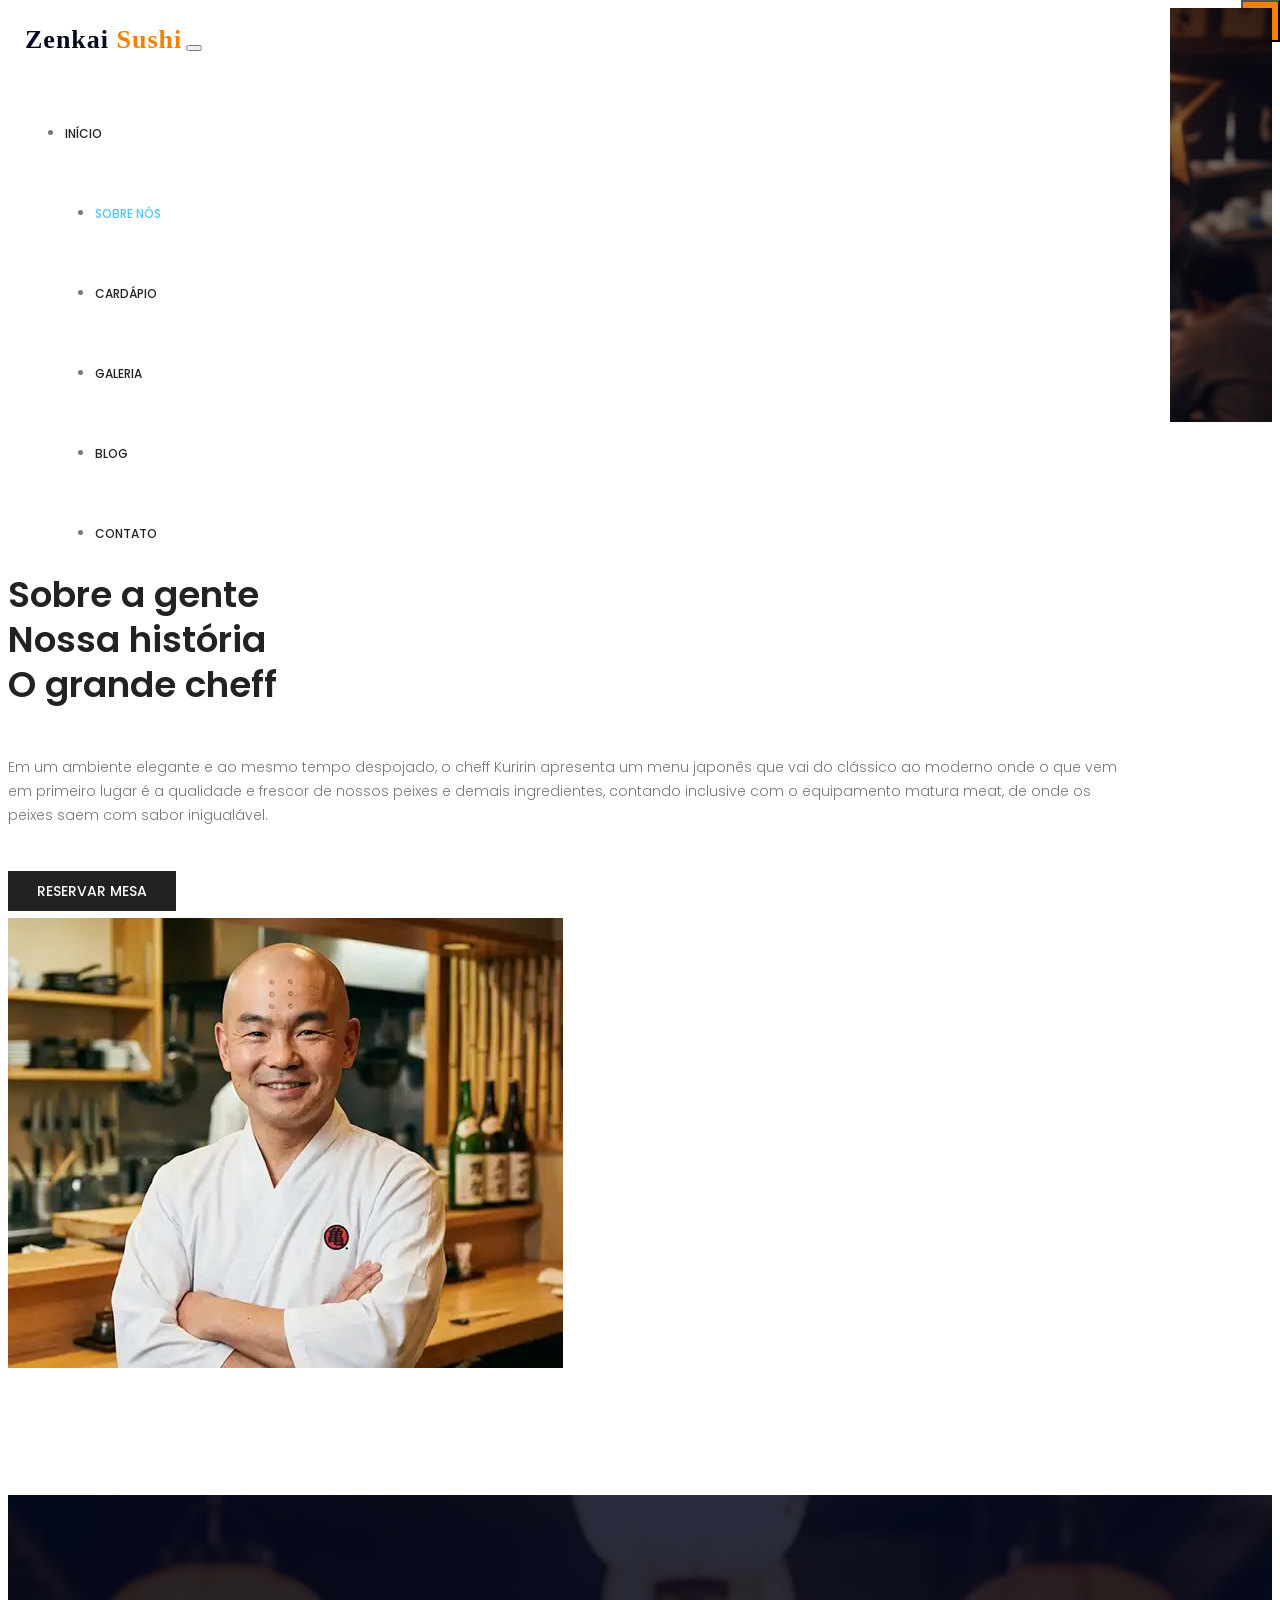
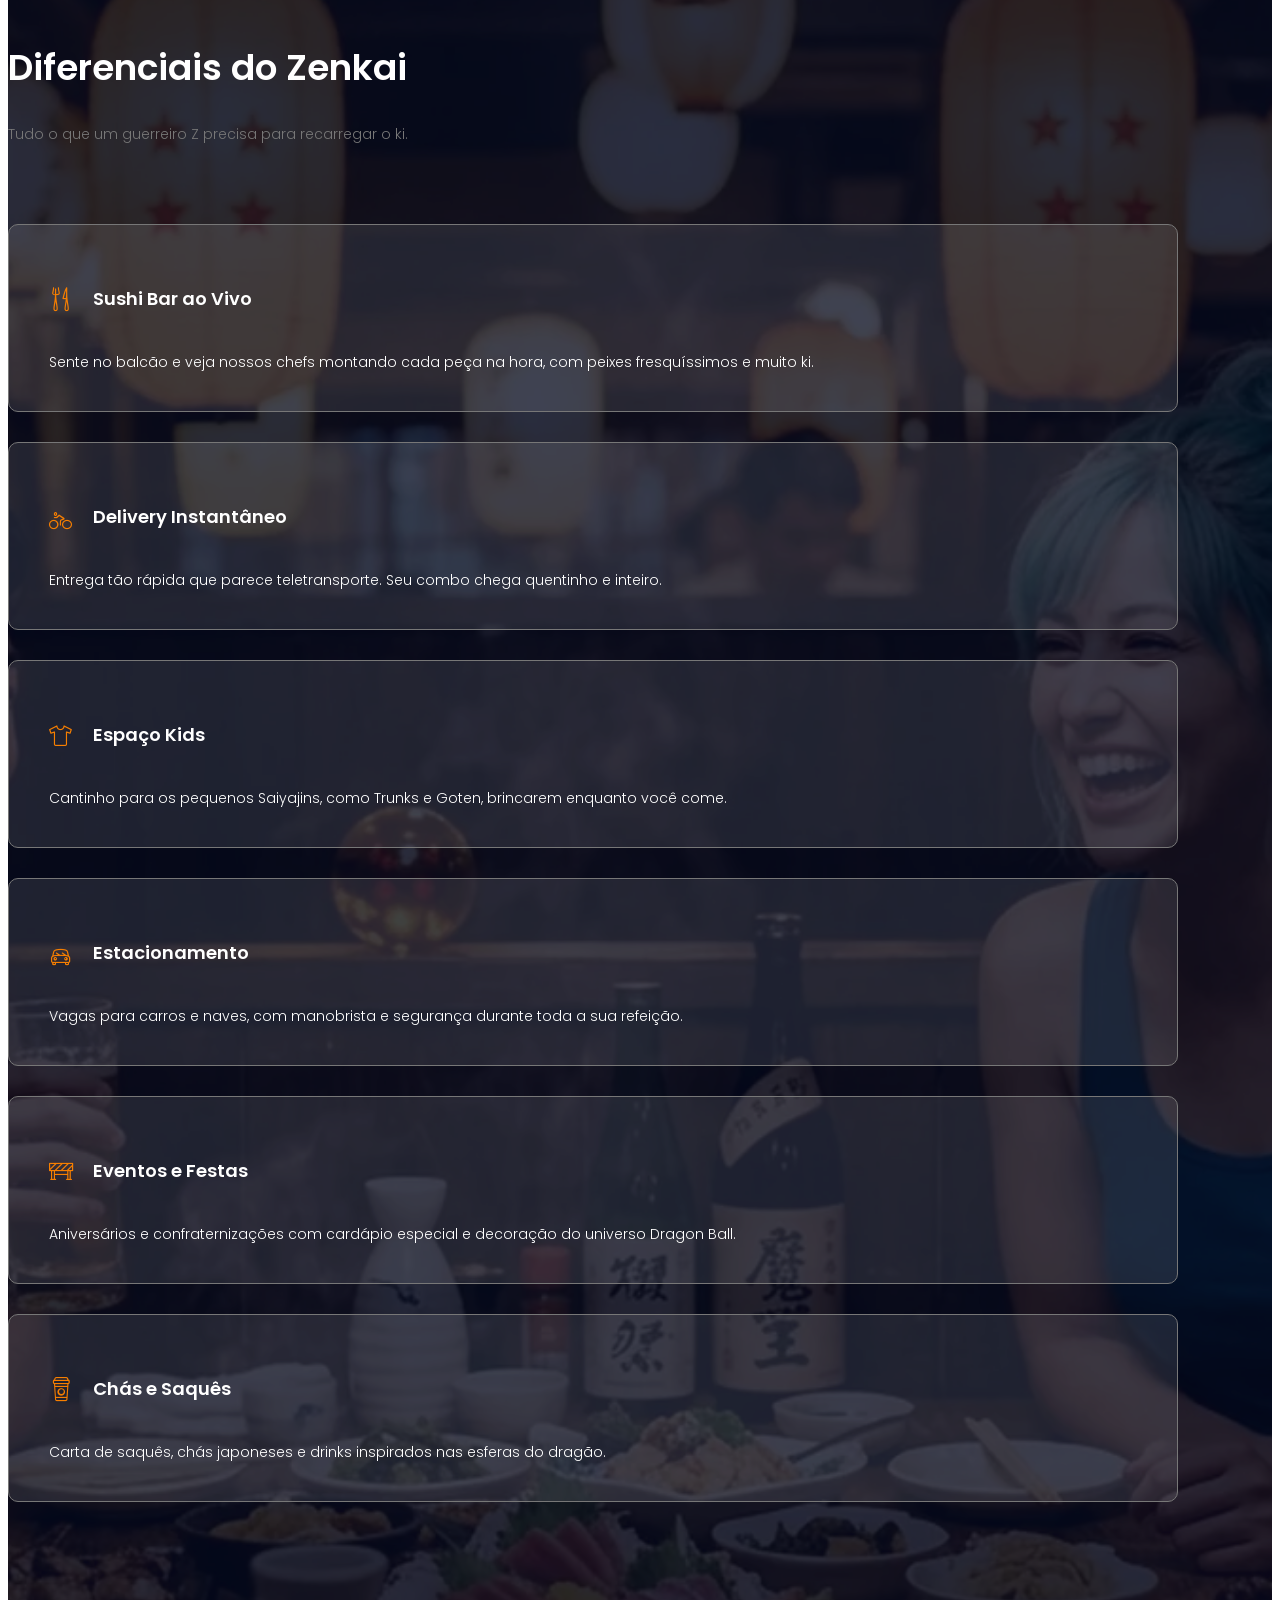
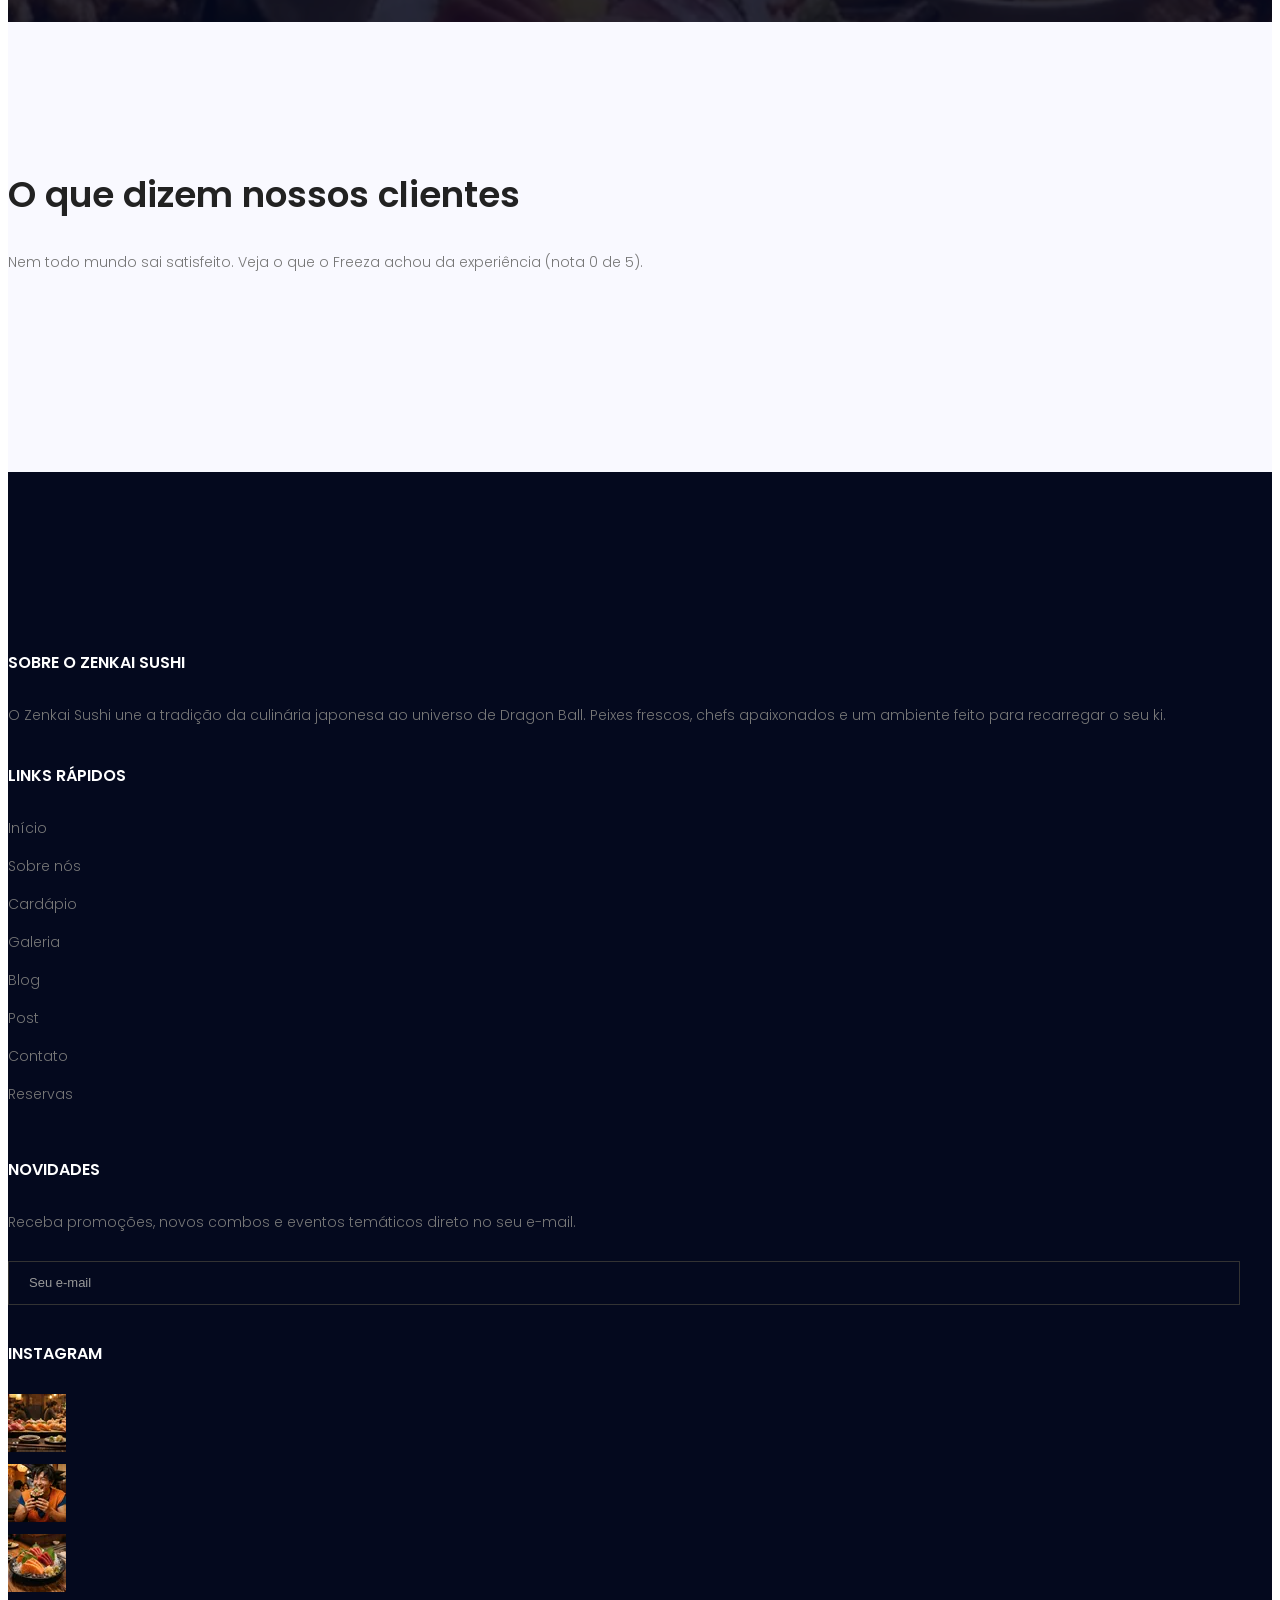
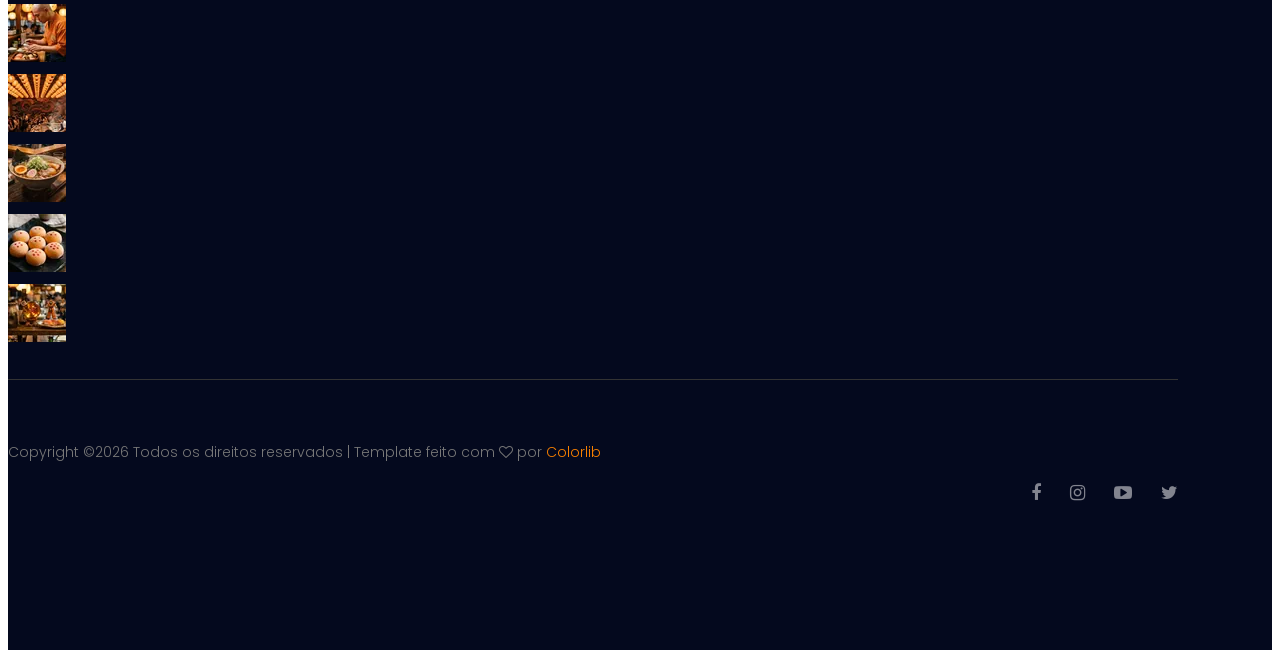
==== about.html @ c0caa9c8 "resto das imagens" ====
<!doctype html>
<html lang="pt-BR">
    <head>
        <!-- Required meta tags -->
        <meta charset="utf-8">
        <meta name="viewport" content="width=device-width, initial-scale=1, shrink-to-fit=no">
        <link rel="icon" href="image/favicon.png" type="image/png">
        <title>Sobre nós | Zenkai Sushi</title>
        <!-- Bootstrap CSS -->
        <link rel="stylesheet" href="css/bootstrap.css">
        <link rel="stylesheet" href="vendors/linericon/style.css">
        <link rel="stylesheet" href="css/font-awesome.min.css">
        <link rel="stylesheet" href="vendors/bootstrap-datepicker/bootstrap-datetimepicker.min.css">
        <link rel="stylesheet" href="vendors/nice-select/css/nice-select.css">
        <link rel="stylesheet" href="vendors/owl-carousel/owl.carousel.min.css">
        <!-- main css -->
        <link rel="stylesheet" href="css/style.css">
        <link rel="stylesheet" href="css/responsive.css">
    </head>
    <body>
        <!--================Header Area =================-->
        <header class="header_area">
            <div class="container">
                <nav class="navbar navbar-expand-lg navbar-light">
                    <!-- Brand and toggle get grouped for better mobile display -->
                    <a class="navbar-brand logo_h" href="index.html"><span class="logo_text">Zenkai <span>Sushi</span></span></a>
                    <button class="navbar-toggler" type="button" data-toggle="collapse" data-target="#navbarSupportedContent" aria-controls="navbarSupportedContent" aria-expanded="false" aria-label="Toggle navigation">
                        <span class="icon-bar"></span>
                        <span class="icon-bar"></span>
                        <span class="icon-bar"></span>
                    </button>
                    <!-- Collect the nav links, forms, and other content for toggling -->
                    <div class="collapse navbar-collapse offset" id="navbarSupportedContent">
                        <ul class="nav navbar-nav menu_nav ml-auto">
                            <li class="nav-item"><a class="nav-link" href="index.html">Início</a></li> 
                            <li class="nav-item active"><a class="nav-link" href="about.html">Sobre nós</a></li>
                            <li class="nav-item"><a class="nav-link" href="accomodation.html">Cardápio</a></li>
                            <li class="nav-item"><a class="nav-link" href="gallery.html">Galeria</a></li>
                            <li class="nav-item submenu dropdown">
                                <a href="#" class="nav-link dropdown-toggle" data-toggle="dropdown" role="button" aria-haspopup="true" aria-expanded="false">Blog</a>
                                <ul class="dropdown-menu">
                                    <li class="nav-item"><a class="nav-link" href="blog.html">Blog</a></li>
                                    <li class="nav-item"><a class="nav-link" href="blog-single.html">Detalhes do Post</a></li>
                                </ul>
                            </li>
                            <li class="nav-item"><a class="nav-link" href="contact.html">Contato</a></li>
                        </ul>
                    </div> 
                </nav>
            </div>
        </header>
        <!--================Header Area =================-->
        
        <!--================Breadcrumb Area =================-->
        <section class="breadcrumb_area">
            <div class="overlay bg-parallax" data-stellar-ratio="0.8" data-stellar-vertical-offset="0" data-background=""></div>
            <div class="container">
                <div class="page-cover text-center">
                    <h2 class="page-cover-tittle">Sobre nós</h2>
                    <ol class="breadcrumb">
                        <li><a href="index.html">Início</a></li>
                        <li class="active">Sobre</li>
                    </ol>
                </div>
            </div>
        </section>
        <!--================Breadcrumb Area =================-->
        
        <!--================ About History Area  =================-->
        <section class="about_history_area section_gap">
            <div class="container">
                <div class="row">
                    <div class="col-md-6 d_flex align-items-center">
                        <div class="about_content ">
                            <h2 class="title title_color">Sobre a gente <br>Nossa história<br>O grande cheff</h2> <p>Em um ambiente elegante e ao mesmo tempo despojado, o cheff Kuririn apresenta um menu japonês que vai do clássico ao moderno onde o que vem em primeiro lugar é a qualidade e frescor de nossos peixes e demais ingredientes, contando inclusive com o equipamento matura meat, de onde os peixes saem com sabor inigualável.</p>
                            <a href="contact.html" class="button_hover theme_btn_two">Reservar mesa</a>
                        </div>
                    </div>
                    <div class="col-md-6">
                        <img class="img-fluid" src="imagensOtimizadas/chef-kuririn-sushiman-zenkai-sushi.webp" alt="Chef Kuririn, sushiman do Zenkai Sushi" title="Chef Kuririn, nosso mestre sushiman">
                    </div>
                </div>
            </div>
        </section>
        <!--================ About History Area  =================-->
        
        <!--================ Facilities Area  =================-->
        <section class="facilities_area section_gap">
            <div class="overlay bg-parallax" data-stellar-ratio="0.8" data-stellar-vertical-offset="0" data-background="">  
            </div>
            <div class="container">
                <div class="section_title text-center">
                    <h2 class="title_w">Diferenciais do Zenkai</h2>
                    <p>Tudo o que um guerreiro Z precisa para recarregar o ki.</p>
                </div>
                <div class="row mb_30">
                    <div class="col-lg-4 col-md-6">
                        <div class="facilities_item">
                            <h4 class="sec_h4"><i class="lnr lnr-dinner"></i>Sushi Bar ao Vivo</h4>
                            <p>Sente no balcão e veja nossos chefs montando cada peça na hora, com peixes fresquíssimos e muito ki.</p>
                        </div>
                    </div>
                    <div class="col-lg-4 col-md-6">
                        <div class="facilities_item">
                            <h4 class="sec_h4"><i class="lnr lnr-bicycle"></i>Delivery Instantâneo</h4>
                            <p>Entrega tão rápida que parece teletransporte. Seu combo chega quentinho e inteiro.</p>
                        </div>
                    </div>
                    <div class="col-lg-4 col-md-6">
                        <div class="facilities_item">
                            <h4 class="sec_h4"><i class="lnr lnr-shirt"></i>Espaço Kids</h4>
                            <p>Cantinho para os pequenos Saiyajins, como Trunks e Goten, brincarem enquanto você come.</p>
                        </div>
                    </div>
                    <div class="col-lg-4 col-md-6">
                        <div class="facilities_item">
                            <h4 class="sec_h4"><i class="lnr lnr-car"></i>Estacionamento</h4>
                            <p>Vagas para carros e naves, com manobrista e segurança durante toda a sua refeição.</p>
                        </div>
                    </div>
                    <div class="col-lg-4 col-md-6">
                        <div class="facilities_item">
                            <h4 class="sec_h4"><i class="lnr lnr-construction"></i>Eventos e Festas</h4>
                            <p>Aniversários e confraternizações com cardápio especial e decoração do universo Dragon Ball.</p>
                        </div>
                    </div>
                    <div class="col-lg-4 col-md-6">
                        <div class="facilities_item">
                            <h4 class="sec_h4"><i class="lnr lnr-coffee-cup"></i>Chás e Saquês</h4>
                            <p>Carta de saquês, chás japoneses e drinks inspirados nas esferas do dragão.</p>
                        </div>
                    </div>
                </div>
            </div>
        </section>
        <!--================ Facilities Area  =================-->
        
        <!--================ Testimonial Area  =================-->
        <section class="testimonial_area section_gap">
            <div class="container">
                <div class="section_title text-center">
                    <h2 class="title_color">O que dizem nossos clientes</h2>
                    <p>Nem todo mundo sai satisfeito. Veja o que o Freeza achou da experiência (nota 0 de 5).</p>
                </div>
                <div class="testimonial_slider owl-carousel">
                    <div class="media testimonial_item">
                        <img class="rounded-circle" src="imagensOtimizadas/cliente-avaliacao-depoimento-zenkai-sushi.webp" alt="Freeza, cliente insatisfeito com o Zenkai Sushi" title="Freeza, cliente insatisfeito">
                        <div class="media-body">
                            <p>Pedi um combo e o sushi veio pequeno demais para o meu poder de luta. Minha fome continua em 530.000. Nota zero!</p>
                            <a href="#"><h4 class="sec_h4">Freeza</h4></a>
                            <div class="star">
<a href="#"><i class="fa fa-star-o"></i></a>
<a href="#"><i class="fa fa-star-o"></i></a>
<a href="#"><i class="fa fa-star-o"></i></a>
<a href="#"><i class="fa fa-star-o"></i></a>
<a href="#"><i class="fa fa-star-o"></i></a>
</div>
                        </div>
                    </div>    
                    <div class="media testimonial_item">
                        <img class="rounded-circle" src="imagensOtimizadas/cliente-avaliacao-depoimento-zenkai-sushi.webp" alt="Freeza, cliente insatisfeito com o Zenkai Sushi" title="Freeza, cliente insatisfeito">
                        <div class="media-body">
                            <p>Fui destruir o restaurante e o Goku estava almoçando na mesa ao lado. Ambiente insuportável, ninguém tem medo de mim aqui.</p>
                            <a href="#"><h4 class="sec_h4">Freeza</h4></a>
                            <div class="star">
<a href="#"><i class="fa fa-star-o"></i></a>
<a href="#"><i class="fa fa-star-o"></i></a>
<a href="#"><i class="fa fa-star-o"></i></a>
<a href="#"><i class="fa fa-star-o"></i></a>
<a href="#"><i class="fa fa-star-o"></i></a>
</div>
                        </div>
                    </div>
                    <div class="media testimonial_item">
                        <img class="rounded-circle" src="imagensOtimizadas/cliente-avaliacao-depoimento-zenkai-sushi.webp" alt="Freeza, cliente insatisfeito com o Zenkai Sushi" title="Freeza, cliente insatisfeito">
                        <div class="media-body">
                            <p>Esperei 5 minutos pelo meu temaki. Já destruí planetas por menos do que isso. Péssimo atendimento!</p>
                            <a href="#"><h4 class="sec_h4">Freeza</h4></a>
                            <div class="star">
<a href="#"><i class="fa fa-star-o"></i></a>
<a href="#"><i class="fa fa-star-o"></i></a>
<a href="#"><i class="fa fa-star-o"></i></a>
<a href="#"><i class="fa fa-star-o"></i></a>
<a href="#"><i class="fa fa-star-o"></i></a>
</div>
                        </div>
                    </div>    
                    <div class="media testimonial_item">
                        <img class="rounded-circle" src="imagensOtimizadas/cliente-avaliacao-depoimento-zenkai-sushi.webp" alt="Freeza, cliente insatisfeito com o Zenkai Sushi" title="Freeza, cliente insatisfeito">
                        <div class="media-body">
                            <p>O chá do Piccolo estava morno e o saquê não tinha nem 1% do meu poder. Jamais voltarei... talvez volte só para reclamar de novo.</p>
                            <a href="#"><h4 class="sec_h4">Freeza</h4></a>
                            <div class="star">
<a href="#"><i class="fa fa-star-o"></i></a>
<a href="#"><i class="fa fa-star-o"></i></a>
<a href="#"><i class="fa fa-star-o"></i></a>
<a href="#"><i class="fa fa-star-o"></i></a>
<a href="#"><i class="fa fa-star-o"></i></a>
</div>
                        </div>
                    </div>
                </div>
            </div>
        </section>
        <!--================ Testimonial Area  =================-->
        
        <!--================ start footer Area  =================-->	
        <footer class="footer-area section_gap">
            <div class="container">
                <div class="row">
                    <div class="col-lg-3  col-md-6 col-sm-6">
                        <div class="single-footer-widget">
                            <h6 class="footer_title">Sobre o Zenkai Sushi</h6>
                            <p>O Zenkai Sushi une a tradição da culinária japonesa ao universo de Dragon Ball. Peixes frescos, chefs apaixonados e um ambiente feito para recarregar o seu ki.</p>
                        </div>
                    </div>
                    <div class="col-lg-3 col-md-6 col-sm-6">
                        <div class="single-footer-widget">
                            <h6 class="footer_title">Links Rápidos</h6>
                            <div class="row">
                                <div class="col-4">
                                    <ul class="list_style">
                                        <li><a href="index.html">Início</a></li>
<li><a href="about.html">Sobre nós</a></li>
<li><a href="accomodation.html">Cardápio</a></li>
<li><a href="gallery.html">Galeria</a></li>
                                    </ul>
                                </div>
                                <div class="col-4">
                                    <ul class="list_style">
                                        <li><a href="blog.html">Blog</a></li>
<li><a href="blog-single.html">Post</a></li>
<li><a href="contact.html">Contato</a></li>
<li><a href="contact.html">Reservas</a></li>
                                    </ul>
                                </div>										
                            </div>							
                        </div>
                    </div>							
                    <div class="col-lg-3 col-md-6 col-sm-6">
                        <div class="single-footer-widget">
                            <h6 class="footer_title">Novidades</h6>
                            <p>Receba promoções, novos combos e eventos temáticos direto no seu e-mail.</p>		
                            <div id="mc_embed_signup">
                                <form target="_blank" action="https://spondonit.us12.list-manage.com/subscribe/post?u=1462626880ade1ac87bd9c93a&amp;id=92a4423d01" method="get" class="subscribe_form relative">
                                    <div class="input-group d-flex flex-row">
                                        <input name="EMAIL" placeholder="Seu e-mail" onfocus="this.placeholder = ''" onblur="this.placeholder = 'Seu e-mail'" required="" type="email">
                                        <button class="btn sub-btn"><span class="lnr lnr-location"></span></button>		
                                    </div>									
                                    <div class="mt-10 info"></div>
                                </form>
                            </div>
                        </div>
                    </div>
                    <div class="col-lg-3 col-md-6 col-sm-6">
                        <div class="single-footer-widget instafeed">
                            <h6 class="footer_title">Instagram</h6>
                            <ul class="list_style instafeed d-flex flex-wrap">
                                <li><img src="imagensOtimizadas/instagram-sushi-variado-zenkai-sushi.webp" alt="Prato de sushi variado do Zenkai Sushi" title="Prato de sushi variado do Zenkai Sushi"></li>
                                <li><img src="imagensOtimizadas/instagram-combo-temaki-zenkai-sushi.webp" alt="Combo de temaki do Zenkai Sushi" title="Combo de temaki do Zenkai Sushi"></li>
                                <li><img src="imagensOtimizadas/instagram-sashimi-fresco-zenkai-sushi.webp" alt="Sashimi fresco servido no Zenkai Sushi" title="Sashimi fresco servido no Zenkai Sushi"></li>
                                <li><img src="imagensOtimizadas/instagram-chef-preparando-sushi-zenkai-sushi.webp" alt="Chef preparando sushi no balcão" title="Chef preparando sushi no balcão"></li>
                                <li><img src="imagensOtimizadas/instagram-ambiente-tematico-zenkai-sushi.webp" alt="Ambiente temático Dragon Ball do restaurante" title="Ambiente temático Dragon Ball do restaurante"></li>
                                <li><img src="imagensOtimizadas/instagram-ramen-quentinho-zenkai-sushi.webp" alt="Ramen quentinho do Zenkai Sushi" title="Ramen quentinho do Zenkai Sushi"></li>
                                <li><img src="imagensOtimizadas/instagram-sobremesa-japonesa-zenkai-sushi.webp" alt="Sobremesa japonesa do Zenkai Sushi" title="Sobremesa japonesa do Zenkai Sushi"></li>
                                <li><img src="imagensOtimizadas/instagram-saque-cha-japones-zenkai-sushi.webp" alt="Saquê e chá japonês do Zenkai Sushi" title="Saquê e chá japonês do Zenkai Sushi"></li>
                            </ul>
                        </div>
                    </div>						
                </div>
                <div class="border_line"></div>
                <div class="row footer-bottom d-flex justify-content-between align-items-center">
                    <p class="col-lg-8 col-sm-12 footer-text m-0"><!-- Link back to Colorlib can't be removed. Template is licensed under CC BY 3.0. -->
Copyright &copy;<script>document.write(new Date().getFullYear());</script> Todos os direitos reservados | Template feito com <i class="fa fa-heart-o" aria-hidden="true"></i> por <a href="https://colorlib.com" target="_blank">Colorlib</a>
<!-- Link back to Colorlib can't be removed. Template is licensed under CC BY 3.0. --></p>
                    <div class="col-lg-4 col-sm-12 footer-social">
                        <a href="#" title="Facebook do Zenkai Sushi"><i class="fa fa-facebook"></i></a>
<a href="#" title="Instagram do Zenkai Sushi"><i class="fa fa-instagram"></i></a>
<a href="#" title="Canal do Zenkai Sushi no YouTube"><i class="fa fa-youtube-play"></i></a>
<a href="#" title="Twitter do Zenkai Sushi"><i class="fa fa-twitter"></i></a>
                    </div>
                </div>
            </div>
        </footer>
		<!--================ End footer Area  =================-->
        
        
        <!-- Optional JavaScript -->
        <!-- jQuery first, then Popper.js, then Bootstrap JS -->
        <script src="js/jquery-3.2.1.min.js"></script>
        <script src="js/popper.js"></script>
        <script src="js/bootstrap.min.js"></script>
        <script src="vendors/owl-carousel/owl.carousel.min.js"></script>
        <script src="js/jquery.ajaxchimp.min.js"></script>
        <script src="vendors/bootstrap-datepicker/bootstrap-datetimepicker.min.js"></script>
        <script src="vendors/nice-select/js/jquery.nice-select.js"></script>
        <script src="js/mail-script.js"></script>
        <script src="js/stellar.js"></script>
        <script src="vendors/lightbox/simpleLightbox.min.js"></script>
        <script src="js/custom.js"></script>
    </body>
</html>
---- vendors/linericon/style.css ----
@font-face {
	font-family: 'Linearicons-Free';
	src:url('fonts/Linearicons-Free.eot?w118d');
	src:url('fonts/Linearicons-Free.eot?#iefixw118d') format('embedded-opentype'),
		url('fonts/Linearicons-Free.woff2?w118d') format('woff2'),
		url('fonts/Linearicons-Free.woff?w118d') format('woff'),
		url('fonts/Linearicons-Free.ttf?w118d') format('truetype'),
		url('fonts/Linearicons-Free.svg?w118d#Linearicons-Free') format('svg');
	font-weight: normal;
	font-style: normal;
}

.lnr {
	font-family: 'Linearicons-Free';
	speak: none;
	font-style: normal;
	font-weight: normal;
	font-variant: normal;
	text-transform: none;
	line-height: 1;

	/* Better Font Rendering =========== */
	-webkit-font-smoothing: antialiased;
	-moz-osx-font-smoothing: grayscale;
}

.lnr-home:before {
	content: "\e800";
}
.lnr-apartment:before {
	content: "\e801";
}
.lnr-pencil:before {
	content: "\e802";
}
.lnr-magic-wand:before {
	content: "\e803";
}
.lnr-drop:before {
	content: "\e804";
}
.lnr-lighter:before {
	content: "\e805";
}
.lnr-poop:before {
	content: "\e806";
}
.lnr-sun:before {
	content: "\e807";
}
.lnr-moon:before {
	content: "\e808";
}
.lnr-cloud:before {
	content: "\e809";
}
.lnr-cloud-upload:before {
	content: "\e80a";
}
.lnr-cloud-download:before {
	content: "\e80b";
}
.lnr-cloud-sync:before {
	content: "\e80c";
}
.lnr-cloud-check:before {
	content: "\e80d";
}
.lnr-database:before {
	content: "\e80e";
}
.lnr-lock:before {
	content: "\e80f";
}
.lnr-cog:before {
	content: "\e810";
}
.lnr-trash:before {
	content: "\e811";
}
.lnr-dice:before {
	content: "\e812";
}
.lnr-heart:before {
	content: "\e813";
}
.lnr-star:before {
	content: "\e814";
}
.lnr-star-half:before {
	content: "\e815";
}
.lnr-star-empty:before {
	content: "\e816";
}
.lnr-flag:before {
	content: "\e817";
}
.lnr-envelope:before {
	content: "\e818";
}
.lnr-paperclip:before {
	content: "\e819";
}
.lnr-inbox:before {
	content: "\e81a";
}
.lnr-eye:before {
	content: "\e81b";
}
.lnr-printer:before {
	content: "\e81c";
}
.lnr-file-empty:before {
	content: "\e81d";
}
.lnr-file-add:before {
	content: "\e81e";
}
.lnr-enter:before {
	content: "\e81f";
}
.lnr-exit:before {
	content: "\e820";
}
.lnr-graduation-hat:before {
	content: "\e821";
}
.lnr-license:before {
	content: "\e822";
}
.lnr-music-note:before {
	content: "\e823";
}
.lnr-film-play:before {
	content: "\e824";
}
.lnr-camera-video:before {
	content: "\e825";
}
.lnr-camera:before {
	content: "\e826";
}
.lnr-picture:before {
	content: "\e827";
}
.lnr-book:before {
	content: "\e828";
}
.lnr-bookmark:before {
	content: "\e829";
}
.lnr-user:before {
	content: "\e82a";
}
.lnr-users:before {
	content: "\e82b";
}
.lnr-shirt:before {
	content: "\e82c";
}
.lnr-store:before {
	content: "\e82d";
}
.lnr-cart:before {
	content: "\e82e";
}
.lnr-tag:before {
	content: "\e82f";
}
.lnr-phone-handset:before {
	content: "\e830";
}
.lnr-phone:before {
	content: "\e831";
}
.lnr-pushpin:before {
	content: "\e832";
}
.lnr-map-marker:before {
	content: "\e833";
}
.lnr-map:before {
	content: "\e834";
}
.lnr-location:before {
	content: "\e835";
}
.lnr-calendar-full:before {
	content: "\e836";
}
.lnr-keyboard:before {
	content: "\e837";
}
.lnr-spell-check:before {
	content: "\e838";
}
.lnr-screen:before {
	content: "\e839";
}
.lnr-smartphone:before {
	content: "\e83a";
}
.lnr-tablet:before {
	content: "\e83b";
}
.lnr-laptop:before {
	content: "\e83c";
}
.lnr-laptop-phone:before {
	content: "\e83d";
}
.lnr-power-switch:before {
	content: "\e83e";
}
.lnr-bubble:before {
	content: "\e83f";
}
.lnr-heart-pulse:before {
	content: "\e840";
}
.lnr-construction:before {
	content: "\e841";
}
.lnr-pie-chart:before {
	content: "\e842";
}
.lnr-chart-bars:before {
	content: "\e843";
}
.lnr-gift:before {
	content: "\e844";
}
.lnr-diamond:before {
	content: "\e845";
}
.lnr-linearicons:before {
	content: "\e846";
}
.lnr-dinner:before {
	content: "\e847";
}
.lnr-coffee-cup:before {
	content: "\e848";
}
.lnr-leaf:before {
	content: "\e849";
}
.lnr-paw:before {
	content: "\e84a";
}
.lnr-rocket:before {
	content: "\e84b";
}
.lnr-briefcase:before {
	content: "\e84c";
}
.lnr-bus:before {
	content: "\e84d";
}
.lnr-car:before {
	content: "\e84e";
}
.lnr-train:before {
	content: "\e84f";
}
.lnr-bicycle:before {
	content: "\e850";
}
.lnr-wheelchair:before {
	content: "\e851";
}
.lnr-select:before {
	content: "\e852";
}
.lnr-earth:before {
	content: "\e853";
}
.lnr-smile:before {
	content: "\e854";
}
.lnr-sad:before {
	content: "\e855";
}
.lnr-neutral:before {
	content: "\e856";
}
.lnr-mustache:before {
	content: "\e857";
}
.lnr-alarm:before {
	content: "\e858";
}
.lnr-bullhorn:before {
	content: "\e859";
}
.lnr-volume-high:before {
	content: "\e85a";
}
.lnr-volume-medium:before {
	content: "\e85b";
}
.lnr-volume-low:before {
	content: "\e85c";
}
.lnr-volume:before {
	content: "\e85d";
}
.lnr-mic:before {
	content: "\e85e";
}
.lnr-hourglass:before {
	content: "\e85f";
}
.lnr-undo:before {
	content: "\e860";
}
.lnr-redo:before {
	content: "\e861";
}
.lnr-sync:before {
	content: "\e862";
}
.lnr-history:before {
	content: "\e863";
}
.lnr-clock:before {
	content: "\e864";
}
.lnr-download:before {
	content: "\e865";
}
.lnr-upload:before {
	content: "\e866";
}
.lnr-enter-down:before {
	content: "\e867";
}
.lnr-exit-up:before {
	content: "\e868";
}
.lnr-bug:before {
	content: "\e869";
}
.lnr-code:before {
	content: "\e86a";
}
.lnr-link:before {
	content: "\e86b";
}
.lnr-unlink:before {
	content: "\e86c";
}
.lnr-thumbs-up:before {
	content: "\e86d";
}
.lnr-thumbs-down:before {
	content: "\e86e";
}
.lnr-magnifier:before {
	content: "\e86f";
}
.lnr-cross:before {
	content: "\e870";
}
.lnr-menu:before {
	content: "\e871";
}
.lnr-list:before {
	content: "\e872";
}
.lnr-chevron-up:before {
	content: "\e873";
}
.lnr-chevron-down:before {
	content: "\e874";
}
.lnr-chevron-left:before {
	content: "\e875";
}
.lnr-chevron-right:before {
	content: "\e876";
}
.lnr-arrow-up:before {
	content: "\e877";
}
.lnr-arrow-down:before {
	content: "\e878";
}
.lnr-arrow-left:before {
	content: "\e879";
}
.lnr-arrow-right:before {
	content: "\e87a";
}
.lnr-move:before {
	content: "\e87b";
}
.lnr-warning:before {
	content: "\e87c";
}
.lnr-question-circle:before {
	content: "\e87d";
}
.lnr-menu-circle:before {
	content: "\e87e";
}
.lnr-checkmark-circle:before {
	content: "\e87f";
}
.lnr-cross-circle:before {
	content: "\e880";
}
.lnr-plus-circle:before {
	content: "\e881";
}
.lnr-circle-minus:before {
	content: "\e882";
}
.lnr-arrow-up-circle:before {
	content: "\e883";
}
.lnr-arrow-down-circle:before {
	content: "\e884";
}
.lnr-arrow-left-circle:before {
	content: "\e885";
}
.lnr-arrow-right-circle:before {
	content: "\e886";
}
.lnr-chevron-up-circle:before {
	content: "\e887";
}
.lnr-chevron-down-circle:before {
	content: "\e888";
}
.lnr-chevron-left-circle:before {
	content: "\e889";
}
.lnr-chevron-right-circle:before {
	content: "\e88a";
}
.lnr-crop:before {
	content: "\e88b";
}
.lnr-frame-expand:before {
	content: "\e88c";
}
.lnr-frame-contract:before {
	content: "\e88d";
}
.lnr-layers:before {
	content: "\e88e";
}
.lnr-funnel:before {
	content: "\e88f";
}
.lnr-text-format:before {
	content: "\e890";
}
.lnr-text-format-remove:before {
	content: "\e891";
}
.lnr-text-size:before {
	content: "\e892";
}
.lnr-bold:before {
	content: "\e893";
}
.lnr-italic:before {
	content: "\e894";
}
.lnr-underline:before {
	content: "\e895";
}
.lnr-strikethrough:before {
	content: "\e896";
}
.lnr-highlight:before {
	content: "\e897";
}
.lnr-text-align-left:before {
	content: "\e898";
}
.lnr-text-align-center:before {
	content: "\e899";
}
.lnr-text-align-right:before {
	content: "\e89a";
}
.lnr-text-align-justify:before {
	content: "\e89b";
}
.lnr-line-spacing:before {
	content: "\e89c";
}
.lnr-indent-increase:before {
	content: "\e89d";
}
.lnr-indent-decrease:before {
	content: "\e89e";
}
.lnr-pilcrow:before {
	content: "\e89f";
}
.lnr-direction-ltr:before {
	content: "\e8a0";
}
.lnr-direction-rtl:before {
	content: "\e8a1";
}
.lnr-page-break:before {
	content: "\e8a2";
}
.lnr-sort-alpha-asc:before {
	content: "\e8a3";
}
.lnr-sort-amount-asc:before {
	content: "\e8a4";
}
.lnr-hand:before {
	content: "\e8a5";
}
.lnr-pointer-up:before {
	content: "\e8a6";
}
.lnr-pointer-right:before {
	content: "\e8a7";
}
.lnr-pointer-down:before {
	content: "\e8a8";
}
.lnr-pointer-left:before {
	content: "\e8a9";
}
---- vendors/nice-select/css/nice-select.css ----
.nice-select {
  -webkit-tap-highlight-color: transparent;
  background-color: #fff;
  border-radius: 5px;
  border: solid 1px #e8e8e8;
  box-sizing: border-box;
  clear: both;
  cursor: pointer;
  display: block;
  float: left;
  font-family: inherit;
  font-size: 14px;
  font-weight: normal;
  height: 42px;
  line-height: 40px;
  outline: none;
  padding-left: 18px;
  padding-right: 30px;
  position: relative;
  text-align: left !important;
  -webkit-transition: all 0.2s ease-in-out;
  transition: all 0.2s ease-in-out;
  -webkit-user-select: none;
     -moz-user-select: none;
      -ms-user-select: none;
          user-select: none;
  white-space: nowrap;
  width: auto; }
  .nice-select:hover {
    border-color: #dbdbdb; }
  .nice-select:active, .nice-select.open, .nice-select:focus {
    border-color: #999; }
  .nice-select:after {
    border-bottom: 2px solid #999;
    border-right: 2px solid #999;
    content: '';
    display: block;
    height: 5px;
    margin-top: -4px;
    pointer-events: none;
    position: absolute;
    right: 12px;
    top: 50%;
    -webkit-transform-origin: 66% 66%;
        -ms-transform-origin: 66% 66%;
            transform-origin: 66% 66%;
    -webkit-transform: rotate(45deg);
        -ms-transform: rotate(45deg);
            transform: rotate(45deg);
    -webkit-transition: all 0.15s ease-in-out;
    transition: all 0.15s ease-in-out;
    width: 5px; }
  .nice-select.open:after {
    -webkit-transform: rotate(-135deg);
        -ms-transform: rotate(-135deg);
            transform: rotate(-135deg); }
  .nice-select.open .list {
    opacity: 1;
    pointer-events: auto;
    -webkit-transform: scale(1) translateY(0);
        -ms-transform: scale(1) translateY(0);
            transform: scale(1) translateY(0); }
  .nice-select.disabled {
    border-color: #ededed;
    color: #999;
    pointer-events: none; }
    .nice-select.disabled:after {
      border-color: #cccccc; }
  .nice-select.wide {
    width: 100%; }
    .nice-select.wide .list {
      left: 0 !important;
      right: 0 !important; }
  .nice-select.right {
    float: right; }
    .nice-select.right .list {
      left: auto;
      right: 0; }
  .nice-select.small {
    font-size: 12px;
    height: 36px;
    line-height: 34px; }
    .nice-select.small:after {
      height: 4px;
      width: 4px; }
    .nice-select.small .option {
      line-height: 34px;
      min-height: 34px; }
  .nice-select .list {
    background-color: #fff;
    border-radius: 5px;
    box-shadow: 0 0 0 1px rgba(68, 68, 68, 0.11);
    box-sizing: border-box;
    margin-top: 4px;
    opacity: 0;
    overflow: hidden;
    padding: 0;
    pointer-events: none;
    position: absolute;
    top: 100%;
    left: 0;
    -webkit-transform-origin: 50% 0;
        -ms-transform-origin: 50% 0;
            transform-origin: 50% 0;
    -webkit-transform: scale(0.75) translateY(-21px);
        -ms-transform: scale(0.75) translateY(-21px);
            transform: scale(0.75) translateY(-21px);
    -webkit-transition: all 0.2s cubic-bezier(0.5, 0, 0, 1.25), opacity 0.15s ease-out;
    transition: all 0.2s cubic-bezier(0.5, 0, 0, 1.25), opacity 0.15s ease-out;
    z-index: 9; }
    .nice-select .list:hover .option:not(:hover) {
      background-color: transparent !important; }
  .nice-select .option {
    cursor: pointer;
    font-weight: 400;
    line-height: 40px;
    list-style: none;
    min-height: 40px;
    outline: none;
    padding-left: 18px;
    padding-right: 29px;
    text-align: left;
    -webkit-transition: all 0.2s;
    transition: all 0.2s; }
    .nice-select .option:hover, .nice-select .option.focus, .nice-select .option.selected.focus {
      background-color: #f6f6f6; }
    .nice-select .option.selected {
      font-weight: bold; }
    .nice-select .option.disabled {
      background-color: transparent;
      color: #999;
      cursor: default; }

.no-csspointerevents .nice-select .list {
  display: none; }

.no-csspointerevents .nice-select.open .list {
  display: block; }
---- css/style.css ----
/*----------------------------------------------------
@File: Default Styles
@Author: Rocky
@URL: http://wethemez.com
Author E-mail: rockybd1995@gmail.com

This file contains the styling for the actual theme, this
is the file you need to edit to change the look of the
theme.
---------------------------------------------------- */
/*=====================================================================
@Template Name: Royal Hotel
@Author: Rocky
@Developed By: Rocky
@Developer URL: http://rocky.wethemez.com
Author E-mail: rockybd1995@gmail.com

@Default Styles

Table of Content:
01/ Variables
02/ predefin
03/ header
04/ button
05/ banner
06/ breadcrumb
07/ about
08/ team
09/ project 
10/ price 
11/ team 
12/ blog 
13/ video  
14/ features  
15/ career  
16/ contact 
17/ footer

=====================================================================*/
/*----------------------------------------------------*/
/*font Variables*/
/*Color Variables*/
/*=================== fonts ====================*/
@import url("https://fonts.googleapis.com/css?family=Poppins:300,400,500,600,700");
.col-md-offset-right-1,
.col-lg-offset-right-1 {
  margin-right: 8.33333333%;
}

/*---------------------------------------------------- */
/*----------------------------------------------------*/
.list_style {
  list-style: none;
  margin: 0px;
  padding: 0px;
}

a {
  text-decoration: none;
  -webkit-transition: all 0.3s ease-in-out;
  -o-transition: all 0.3s ease-in-out;
  transition: all 0.3s ease-in-out;
}

a:hover,
a:focus {
  text-decoration: none;
  outline: none;
}

.row.m0 {
  margin: 0px;
}

.p0 {
  padding: 0px;
}

.mt-30 {
  margin-top: 30px;
}

.mt-25 {
  margin-top: 25px;
}

body {
  line-height: 24px;
  font-size: 14px;
  font-family: "Poppins", sans-serif;
  font-weight: 300;
  color: #777777;
}

section {
  background: #fff;
}

h1,
h2,
h3,
h4,
h5,
h6 {
  font-family: "Poppins", sans-serif;
  font-weight: 600;
}

button:focus {
  outline: none;
}

@media (min-width: 1200px) {
  .container {
    max-width: 1170px;
  }
}

.section_gap {
  padding: 120px 0;
}

.d_flex {
  display: -webkit-box;
  display: -ms-flexbox;
  display: flex;
}

.row_reverse {
  -webkit-box-orient: horizontal;
  -webkit-box-direction: reverse;
  -ms-flex-direction: row-reverse;
  flex-direction: row-reverse;
}

.mb_30 {
  margin-bottom: -30px;
}

.section_title {
  margin-bottom: 75px;
}

.section_title h2 {
  font-size: 36px;
  line-height: 45px;
  font-weight: 600;
}

.section_title p {
  font-size: 14px;
  line-height: 30px;
  color: #777777;
  margin-bottom: 0px;
}

.title_color {
  color: #222222;
}

.title_w {
  color: #fff;
}

.title {
  font-size: 36px;
  line-height: 45px;
  font-weight: 600;
}

/*---------------------------------------------------- */
/*----------------------------------------------------*/
.theme_btn {
  font-size: 14px;
  line-height: 30px;
  text-transform: uppercase;
  color: #fff;
  font-weight: 600;
  background: #f77f00;
  padding: 5px 30px;
}

.theme_btn:before {
  background: #f8b100;
}

.theme_btn:hover {
  color: #fff;
}

.white_btn {
  background: #fff;
  padding: 0px 40px;
  line-height: 40px;
  font-size: 14px;
  color: #222222;
  font-family: "Poppins", sans-serif;
  font-weight: 500;
}

.button_hover {
  border-radius: 0px;
  position: relative;
  z-index: 1;
  -webkit-transition: all 0.3s linear;
  -o-transition: all 0.3s linear;
  transition: all 0.3s linear;
  overflow: hidden;
  border: 0px;
  display: inline-block;
  text-align: center;
}

.button_hover:before {
  content: "";
  width: 100%;
  height: 100%;
  left: 0;
  top: 0;
  position: absolute;
  -webkit-transform: translateX(-100%);
  -ms-transform: translateX(-100%);
  transform: translateX(-100%);
  z-index: -1;
  background: #f8b100;
  -webkit-transition: all 0.3s linear;
  -o-transition: all 0.3s linear;
  transition: all 0.3s linear;
  opacity: 0;
}

.button_hover:hover {
  color: #fff;
}

.button_hover:hover:before {
  -webkit-transform: translateX(0);
  -ms-transform: translateX(0);
  transform: translateX(0);
  opacity: 1;
}

.theme_btn_two {
  font-size: 14px;
  font-weight: 500;
  line-height: 30px;
  background: #222222;
  color: #fff;
  text-transform: uppercase;
  padding: 5px 29px;
}

.book_now_btn {
  width: 100%;
  display: block;
  background: #f77f00;
  color: #222222;
  text-transform: uppercase;
  font-size: 14px;
  line-height: 30px;
  font-weight: 500;
  padding: 5px 20px;
}

/*---------------------------------------------------- */
/*----------------------------------------------------*/
/*============== header css =============*/
.header_area {
  position: absolute;
  top: 0;
  left: 0;
  width: 100%;
  z-index: 20;
}

.header-top {
  padding: 3px 0px;
}

.header-top a {
  color: #fff;
  -webkit-transition: all 0.3s linear;
  -o-transition: all 0.3s linear;
  transition: all 0.3s linear;
}

.header-top a:hover {
  color: #f77f00;
}

.header-top ul {
  padding-left: 0px;
  margin-bottom: 0px;
}

.header-top ul li {
  display: inline-block;
  margin-right: 15px;
}

@media (max-width: 414px) {
  .header-top ul li {
    margin-right: 0px;
  }
}

.header-top .header-top-left a {
  margin-right: 8px;
  font-size: 12px;
  font-weight: 500;
  line-height: 20px;
  display: inline-block;
}

.header-top .header-top-right {
  text-align: right;
}

.header-top .header-top-right .header-social a {
  color: #fff;
  margin-left: 15px;
  -webkit-transition: all 0.3s linear;
  -o-transition: all 0.3s linear;
  transition: all 0.3s linear;
  font-size: 14px;
}

.header-top .header-top-right .header-social a:hover {
  color: #f77f00;
}

.navbar {
  padding: 0px;
  border: 0px;
  border-radius: 0px;
}

.navbar {
  background: #fff;
  padding: 0px 25px;
}

.navbar .logo_h {
  padding-top: 0px;
}

.navbar .menu_nav .nav-item .nav-link {
  font:
    500 12px/80px "Poppins",
    sans-serif;
  color: #222222;
  text-transform: uppercase;
  padding: 0px;
}

.navbar .menu_nav .nav-item .nav-link:after {
  display: none;
}

.navbar .menu_nav .nav-item:hover .nav-link,
.navbar .menu_nav .nav-item.active .nav-link {
  color: #52c5fd;
}

.navbar .menu_nav .nav-item.submenu {
  position: relative;
}

.navbar .menu_nav .nav-item.submenu ul {
  border: none;
  padding: 0px;
  border-radius: 0px;
  -webkit-box-shadow: none;
  box-shadow: none;
  margin: 0px;
  background: transparent;
}

@media (min-width: 992px) {
  .navbar .menu_nav .nav-item.submenu ul {
    position: absolute;
    top: 100%;
    left: 0px;
    min-width: 220px;
    text-align: left;
    opacity: 0;
    -webkit-transition: all 300ms ease-in;
    -o-transition: all 300ms ease-in;
    transition: all 300ms ease-in;
    visibility: hidden;
    display: block;
    border: none;
    padding: 0px;
    border-radius: 0px;
  }
}

.navbar .menu_nav .nav-item.submenu ul:before {
  content: "";
  width: 0;
  height: 0;
  border-style: solid;
  border-width: 10px 10px 0 10px;
  border-color: #eeeeee transparent transparent transparent;
  position: absolute;
  right: 24px;
  top: 45px;
  z-index: 3;
  opacity: 0;
  -webkit-transition: all 400ms linear;
  -o-transition: all 400ms linear;
  transition: all 400ms linear;
}

.navbar .menu_nav .nav-item.submenu ul .nav-item {
  display: block;
  float: none;
  margin-right: 0px;
  border-bottom: 1px solid #ededed;
  margin-left: 0px;
  background: #fff;
  -webkit-transition: all 0.4s linear;
  -o-transition: all 0.4s linear;
  transition: all 0.4s linear;
}

@media (min-width: 992px) {
  .navbar .menu_nav .nav-item.submenu ul .nav-item {
    margin-top: 10px;
  }
}

.navbar .menu_nav .nav-item.submenu ul .nav-item .nav-link {
  line-height: 45px;
  color: #222222;
  padding: 0px 30px;
  -webkit-transition: all 150ms linear;
  -o-transition: all 150ms linear;
  transition: all 150ms linear;
  display: block;
}

.navbar .menu_nav .nav-item.submenu ul .nav-item:last-child {
  border-bottom: none;
}

.navbar .menu_nav .nav-item.submenu ul .nav-item:hover .nav-link {
  background: #f0f0f0;
  color: #52c5fd;
}

@media (min-width: 992px) {
  .navbar .menu_nav .nav-item.submenu:hover ul {
    visibility: visible;
    opacity: 1;
  }
}

.navbar .menu_nav .nav-item.submenu:hover ul .nav-item {
  margin-top: 0px;
}

.navbar .menu_nav .nav-item + li {
  margin-left: 30px;
}

.menu_two {
  background: rgba(255, 255, 255, 0.15);
}

.menu_two .menu_nav .nav-item .nav-link {
  line-height: 60px;
  color: #fff;
}

.navbar_fixed {
  position: fixed;
  width: 100%;
  left: 0;
  background: #fff;
  top: 0;
  top: -50px;
  -webkit-transform: translateY(50px);
  -ms-transform: translateY(50px);
  transform: translateY(50px);
  -webkit-box-shadow: 0 0 30px rgba(0, 0, 0, 0.1);
  box-shadow: 0 0 30px rgba(0, 0, 0, 0.1);
  transition:
    transform 300ms ease,
    background 300ms ease,
    -webkit-transform 300ms ease;
}

.navbar_fixed .navbar {
  background: transparent;
}

.navbar_fixed .header-top {
  display: none;
}

.navbar_fixed.header_two {
  background: rgba(34, 34, 34, 0.9);
}

/*---------------------------------------------------- */
/*----------------------------------------------------*/
/*============= Start banner_area css =============*/
.banner_area {
  background: #04091e;
  position: relative;
  z-index: 1;
}

.banner_area .bg-parallax {
  background: url("../imagensOtimizadas/restaurante-japones-tematico-zenkai-sushi.webp")
    no-repeat scroll center 0 / cover;
  opacity: 0.5;
}

.banner_area .position {
  width: 100%;
  bottom: 0;
  left: 0;
  position: absolute;
}

.booking_table {
  position: relative;
  overflow: hidden;
  width: 100%;
  min-height: 800px;
}

.overlay {
  position: absolute;
  left: 0;
  right: 0;
  top: 0;
  height: 125%;
  bottom: 0;
  z-index: -1;
}

.banner_content {
  color: #fff;
  margin-bottom: 94px;
}

.banner_content h6 {
  font-size: 14px;
  line-height: 30px;
  text-transform: uppercase;
  letter-spacing: 1.4px;
  font-weight: 400;
}

.banner_content h2 {
  font-size: 60px;
  line-height: 60px;
  font-weight: 700;
}

.banner_content p {
  font-weight: 300;
  font-size: 14px;
  line-height: 24px;
  padding: 10px 0px 20px;
}

/*============= End banner_area css =============*/
.hotel_booking_table {
  background: #04091e;
  -webkit-box-align: center;
  -ms-flex-align: center;
  align-items: center;
  padding: 40px 50px 30px;
  display: -webkit-box;
  display: -ms-flexbox;
  display: flex;
}

.hotel_booking_table h2 {
  font-size: 24px;
  line-height: 30px;
  color: #fff;
  text-transform: uppercase;
}

.boking_table {
  margin-left: -50px;
}

.book_tabel_item .form-group {
  margin-bottom: 0px;
}

.book_tabel_item .form-group .input-group {
  position: relative;
}

.book_tabel_item .form-group .input-group .form-control {
  border: 1px solid #2b3146;
  background: transparent;
  border-radius: 0px;
  font-size: 13px;
  line-height: 38px;
  padding: 0px 20px;
  color: #777777;
  z-index: 0;
}

.book_tabel_item .form-group .input-group .form-control.placeholder {
  color: #777777;
}

.book_tabel_item .form-group .input-group .form-control:-moz-placeholder {
  color: #777777;
}

.book_tabel_item .form-group .input-group .form-control::-moz-placeholder {
  color: #777777;
}

.book_tabel_item
  .form-group
  .input-group
  .form-control::-webkit-input-placeholder {
  color: #777777;
}

.book_tabel_item .form-group .input-group .form-control:focus {
  outline: none;
  -webkit-box-shadow: none;
  box-shadow: none;
}

.book_tabel_item .form-group .input-group .input-group-addon {
  background: transparent;
  padding: 0px;
  border: 0px;
  position: absolute;
  right: 20px;
  top: 50%;
  -webkit-transform: translateY(-50%);
  -ms-transform: translateY(-50%);
  transform: translateY(-50%);
  color: #777777;
  z-index: 2;
}

.book_tabel_item .input-group {
  margin-bottom: 10px;
}

.book_tabel_item .nice-select {
  background: transparent;
  border-radius: 0px;
  border: 1px solid #2b3146;
  font-size: 13px;
  line-height: 40px;
  height: 40px;
  color: #777;
}

.book_tabel_item .nice-select:after {
  content: "\e874";
  font-family: "Linearicons-Free";
  font-size: 13px;
  color: #777777;
  border: 0px;
  top: 0;
  margin-top: 0px;
  right: 20px;
  -webkit-transform: rotate(0);
  -ms-transform: rotate(0);
  transform: rotate(0);
  -webkit-transform-origin: 0 0;
  -ms-transform-origin: 0 0;
  transform-origin: 0 0;
}

/*=========== breadcrumb_area css =============*/
.breadcrumb_area {
  position: relative;
  padding: 172px 0px 84px;
  background: #04091e;
  z-index: 1;
  overflow: hidden;
}

.breadcrumb_area .bg-parallax {
  background: url("../imagensOtimizadas/banner-paginas-combo-bambu-zenkai-sushi.webp") no-repeat scroll center 0 / cover;
  opacity: 0.5;
  z-index: -1;
}

.page-cover-tittle {
  display: block;
  font-size: 36px;
  line-height: 45px;
  color: #fff;
}

.breadcrumb {
  text-align: center;
  background: transparent;
  padding: 0px;
  display: inline-block;
}

.breadcrumb li {
  display: inline-block;
  color: #fff;
}

.breadcrumb li a {
  color: #fff;
}

.breadcrumb li + li:before {
  content: "\e87a";
  font-family: "Linearicons-Free";
  font-size: 14px;
  font-weight: 600;
  vertical-align: middle;
  margin: 0px 10px 0px 7px;
}

/*============= End banner_area css =============*/
/*=============Blog Banner css =============*/
.blog_banner {
  min-height: 780px;
  overflow: hidden;
}

.blog_banner .bg-parallax {
  background: url(../imagensOtimizadas/banner-blog-mesa-sushi-entardecer-zenkai-sushi.webp) no-repeat scroll center center;
}

.blog_banner .banner_content {
  margin-bottom: 0px;
  margin-top: 106px;
}

.blog_banner .banner_content h4 {
  font-size: 60px;
  line-height: 66px;
  font-weight: bold;
  color: #fff;
  font-family: "Poppins", sans-serif;
}

.blog_banner .banner_content p {
  font-size: 16px;
  padding: 0px;
  margin-bottom: 35px;
}

.f_48 {
  font-size: 48px;
  line-height: 60px;
  font-weight: 700;
}

.blog_banner_two {
  padding: 187px 0px 104px;
}

.blog_banner_two .bg-parallax {
  background: url(../imagensOtimizadas/banner-post-salao-izakaya-zenkai-sushi.webp) no-repeat scroll center
    top/cover;
}

/*=============End Blog Banner css =============*/
/*---------------------------------------------------- */
/*----------------------------------------------------*/
.accomodation_item {
  margin-bottom: 30px;
}

.accomodation_item .hotel_img {
  position: relative;
  margin-bottom: 10px;
  overflow: hidden;
  border-radius: 10px;
}

.accomodation_item .hotel_img img {
  -webkit-transition: all 0.4s linear;
  -o-transition: all 0.4s linear;
  transition: all 0.4s linear;
}

.accomodation_item .hotel_img .theme_btn {
  position: absolute;
  bottom: 20px;
  left: 50%;
  -webkit-transform: translate(-50%);
  -ms-transform: translate(-50%);
  transform: translate(-50%);
  padding: 5px 25px;
  max-width: 128px;
}

.accomodation_item .hotel_img:hover img {
  -webkit-transform: scale(1.19);
  -ms-transform: scale(1.19);
  transform: scale(1.19);
}

.accomodation_item h5 {
  font-size: 24px;
  line-height: 28px;
  color: #52c5fd;
  font-weight: 600;
  margin-bottom: 0px;
}

.accomodation_item h5 small {
  font-weight: 300;
  font-size: 14px;
}

.sec_h4 {
  font-size: 18px;
  line-height: 38px;
  font-weight: 600;
  color: #222222;
  margin-bottom: 0px;
}

.accomodation_two {
  margin-bottom: -40px;
}

.accomodation_two .accomodation_item {
  margin-bottom: 45px;
}

/*=========== Start facilities_area css =============*/
.facilities_area {
  position: relative;
  z-index: 1;
  background: #04091e;
  overflow: hidden;
}

.facilities_area .bg-parallax {
  background: url("../imagensOtimizadas/banner-facilidades-amigos-izakaya-zenkai-sushi.webp") no-repeat scroll center 0 / cover;
  opacity: 0.15;
}

.facilities_item {
  border: 1px solid #777777;
  border-radius: 10px;
  background-color: rgba(249, 249, 255, 0.102);
  padding: 31px 40px 37px;
  color: #fff;
  margin-bottom: 30px;
}

.facilities_item .sec_h4 {
  padding-bottom: 18px;
  color: #fff;
}

.facilities_item .sec_h4 i {
  color: #f77f00;
  font-size: 24px;
  line-height: 38px;
  display: inline-block;
  vertical-align: bottom;
  padding-right: 20px;
}

.facilities_item p {
  font-size: 14px;
  line-height: 24px;
  margin-bottom: 0px;
}

/*=========== End facilities_area css =============*/
/*=========== Start about_history_area css =============*/
.about_content {
  padding-right: 60px;
}

.about_content p {
  padding: 18px 0px 30px;
}

/*=========== End about_history_area css =============*/
.gallery_item {
  margin-bottom: 30px;
}

.gallery_item img {
  max-width: 100%;
}

.gallery_item .gallery_img {
  position: relative;
}

.gallery_item .gallery_img .hover {
  position: absolute;
  left: 0px;
  top: 0px;
  background: rgba(0, 0, 0, 0.5);
  width: 100%;
  text-align: center;
  font-size: 24px;
  height: 100%;
  color: #fff;
  -webkit-transition: all 300ms ease;
  -o-transition: all 300ms ease;
  transition: all 300ms ease;
  opacity: 0;
}

.gallery_item .gallery_img .hover i {
  position: absolute;
  left: 0px;
  top: 50%;
  width: 100%;
  text-align: center;
  -webkit-transform: translateY(-50%);
  -ms-transform: translateY(-50%);
  transform: translateY(-50%);
  color: #fff;
}

.gallery_item .gallery_img:hover .hover {
  opacity: 1;
}

/*---------------------------------------------------- */
/*----------------------------------------------------*/
/*============ testimonial_area css ============*/
.testimonial_area {
  background: #f9f9ff;
}

.testimonial_slider .testimonial_item {
  border: 1px solid #eeeeee;
  background: #fff;
  padding: 40px;
}

.testimonial_slider .testimonial_item img {
  width: auto;
  margin-right: 30px;
}

.testimonial_slider .testimonial_item p {
  color: #8c8d9e;
  font-size: 14px;
  line-height: 24px;
  margin-bottom: 0px;
  padding-bottom: 15px;
}

.testimonial_slider .testimonial_item .sec_h4 {
  line-height: 30px;
  -webkit-transition: all 0.3s linear;
  -o-transition: all 0.3s linear;
  transition: all 0.3s linear;
}

.testimonial_slider .testimonial_item .sec_h4:hover {
  color: #52c5fd;
}

.testimonial_slider .testimonial_item .star a {
  color: #f77f00;
  font-size: 14px;
}

.testimonial_slider .owl-dots {
  text-align: center;
  margin-top: 80px;
}

.testimonial_slider .owl-dots .owl-dot {
  width: 14px;
  height: 14px;
  background: #eeeeee;
  display: inline-block;
  margin: 0px 5px;
  -webkit-transition: all 0.3s linear;
  -o-transition: all 0.3s linear;
  transition: all 0.3s linear;
}

.testimonial_slider .owl-dots .owl-dot.active {
  background: #f77f00;
}

/*---------------------------------------------------- */
/*----------------------------------------------------*/
/*================= latest_blog_area css =============*/
.single-recent-blog-post {
  margin-bottom: 30px;
}

.single-recent-blog-post .thumb {
  overflow: hidden;
}

.single-recent-blog-post .thumb img {
  -webkit-transition: all 0.7s linear;
  -o-transition: all 0.7s linear;
  transition: all 0.7s linear;
}

.single-recent-blog-post .details {
  padding-top: 30px;
}

.single-recent-blog-post .details .sec_h4 {
  line-height: 24px;
  padding: 10px 0px 13px;
  -webkit-transition: all 0.3s linear;
  -o-transition: all 0.3s linear;
  transition: all 0.3s linear;
}

.single-recent-blog-post .details .sec_h4:hover {
  color: #52c5fd;
}

.single-recent-blog-post .date {
  font-size: 14px;
  line-height: 24px;
  font-weight: 400;
}

.single-recent-blog-post:hover img {
  -webkit-transform: scale(1.23) rotate(10deg);
  -ms-transform: scale(1.23) rotate(10deg);
  transform: scale(1.23) rotate(10deg);
}

.tags .tag_btn {
  font-size: 12px;
  font-weight: 500;
  line-height: 20px;
  border: 1px solid #eeeeee;
  display: inline-block;
  padding: 1px 18px;
  text-align: center;
  color: #222222;
}

.tags .tag_btn:before {
  background: #f77f00;
}

.tags .tag_btn + .tag_btn {
  margin-left: 2px;
}

/*========= blog_categorie_area css ===========*/
.blog_categorie_area {
  background: #f9f9ff;
  padding-top: 80px;
}

.categories_post {
  position: relative;
  text-align: center;
  cursor: pointer;
}

.categories_post img {
  max-width: 100%;
}

.categories_post .categories_details {
  position: absolute;
  top: 20px;
  left: 20px;
  right: 20px;
  bottom: 20px;
  background: rgba(34, 34, 34, 0.8);
  color: #fff;
  -webkit-transition: all 0.3s linear;
  -o-transition: all 0.3s linear;
  transition: all 0.3s linear;
  display: -webkit-box;
  display: -ms-flexbox;
  display: flex;
  -webkit-box-align: center;
  -ms-flex-align: center;
  align-items: center;
  -webkit-box-pack: center;
  -ms-flex-pack: center;
  justify-content: center;
}

.categories_post .categories_details h5 {
  margin-bottom: 0px;
  font-size: 18px;
  line-height: 26px;
  text-transform: uppercase;
  color: #fff;
}

.categories_post .categories_details p {
  font-weight: 300;
  font-size: 14px;
  line-height: 26px;
  margin-bottom: 0px;
}

.categories_post .categories_details .border_line {
  margin: 10px 0px;
  background: #fff;
}

.categories_post:hover .categories_details {
  background: rgba(247, 127, 0, 0.85);
}

/*============ blog_left_sidebar css ==============*/
.blog_area {
  background: #f9f9ff;
  padding-top: 80px;
}

.blog_item {
  margin-bottom: 40px;
}

.blog_info {
  padding-top: 30px;
}

.blog_info .post_tag {
  padding-bottom: 20px;
}

.blog_info .post_tag a {
  font:
    300 14px/21px "Poppins",
    sans-serif;
  color: #222222;
}

.blog_info .post_tag a:hover {
  color: #52c5fd;
}

.blog_info .blog_meta li a {
  font:
    300 14px/20px "Poppins",
    sans-serif;
  color: #777777;
  vertical-align: middle;
  padding-bottom: 12px;
  display: inline-block;
}

.blog_info .blog_meta li a i {
  color: #222222;
  font-size: 16px;
  font-weight: 600;
  padding-left: 15px;
  line-height: 20px;
  vertical-align: middle;
}

.blog_info .blog_meta li a:hover {
  color: #52c5fd;
}

.blog_post img {
  max-width: 100%;
}

.blog_details {
  padding-top: 20px;
}

.blog_details h2 {
  font-size: 24px;
  line-height: 36px;
  color: #222222;
  font-weight: 600;
  -webkit-transition: all 0.3s linear;
  -o-transition: all 0.3s linear;
  transition: all 0.3s linear;
}

.blog_details h2:hover {
  color: #52c5fd;
}

.blog_details p {
  margin-bottom: 26px;
}

.view_btn {
  font-size: 14px;
  line-height: 36px;
  display: inline-block;
  color: #222222;
  font-weight: 500;
  padding: 0px 30px;
  background: #fff;
}

.blog_right_sidebar {
  border: 1px solid #eeeeee;
  padding: 30px;
}

.blog_right_sidebar .widget_title {
  font-size: 18px;
  line-height: 25px;
  background: #f77f00;
  text-align: center;
  color: #fff;
  padding: 8px 0px;
  margin-bottom: 30px;
}

.blog_right_sidebar .search_widget .input-group .form-control {
  font-size: 14px;
  line-height: 29px;
  border: 0px;
  width: 100%;
  font-weight: 300;
  color: #fff;
  padding-left: 20px;
  border-radius: 45px;
  z-index: 0;
  background: #f77f00;
}

.blog_right_sidebar .search_widget .input-group .form-control.placeholder {
  color: #fff;
}

.blog_right_sidebar .search_widget .input-group .form-control:-moz-placeholder {
  color: #fff;
}

.blog_right_sidebar
  .search_widget
  .input-group
  .form-control::-moz-placeholder {
  color: #fff;
}

.blog_right_sidebar
  .search_widget
  .input-group
  .form-control::-webkit-input-placeholder {
  color: #fff;
}

.blog_right_sidebar .search_widget .input-group .form-control:focus {
  -webkit-box-shadow: none;
  box-shadow: none;
}

.blog_right_sidebar .search_widget .input-group .btn-default {
  position: absolute;
  right: 20px;
  background: transparent;
  border: 0px;
  -webkit-box-shadow: none;
  box-shadow: none;
  font-size: 14px;
  color: #fff;
  padding: 0px;
  top: 50%;
  -webkit-transform: translateY(-50%);
  -ms-transform: translateY(-50%);
  transform: translateY(-50%);
  z-index: 1;
}

.blog_right_sidebar .author_widget {
  text-align: center;
}

.blog_right_sidebar .author_widget h4 {
  font-size: 18px;
  line-height: 20px;
  color: #222222;
  margin-bottom: 0px;
}

.blog_right_sidebar .author_widget p {
  margin-bottom: 0px;
}

.blog_right_sidebar .author_widget .social_icon {
  padding: 7px 0px 15px;
}

.blog_right_sidebar .author_widget .social_icon a {
  font-size: 14px;
  color: #222222;
  -webkit-transition: all 0.2s linear;
  -o-transition: all 0.2s linear;
  transition: all 0.2s linear;
}

.blog_right_sidebar .author_widget .social_icon a + a {
  margin-left: 20px;
}

.blog_right_sidebar .author_widget .social_icon a:hover {
  color: #52c5fd;
}

.blog_right_sidebar .popular_post_widget .post_item .media-body {
  -webkit-box-pack: center;
  -ms-flex-pack: center;
  justify-content: center;
  -ms-flex-item-align: center;
  align-self: center;
  padding-left: 20px;
}

.blog_right_sidebar .popular_post_widget .post_item .media-body h3 {
  font-size: 14px;
  line-height: 20px;
  color: #222222;
  margin-bottom: 4px;
  -webkit-transition: all 0.3s linear;
  -o-transition: all 0.3s linear;
  transition: all 0.3s linear;
}

.blog_right_sidebar .popular_post_widget .post_item .media-body h3:hover {
  color: #52c5fd;
}

.blog_right_sidebar .popular_post_widget .post_item .media-body p {
  font-size: 12px;
  line-height: 21px;
  margin-bottom: 0px;
}

.blog_right_sidebar .popular_post_widget .post_item + .post_item {
  margin-top: 20px;
}

.blog_right_sidebar .post_category_widget .cat-list li {
  border-bottom: 2px dotted #eee;
  -webkit-transition: all 0.3s ease 0s;
  -o-transition: all 0.3s ease 0s;
  transition: all 0.3s ease 0s;
  padding-bottom: 12px;
}

.blog_right_sidebar .post_category_widget .cat-list li a {
  font-size: 14px;
  line-height: 20px;
  color: #777;
}

.blog_right_sidebar .post_category_widget .cat-list li a p {
  margin-bottom: 0px;
}

.blog_right_sidebar .post_category_widget .cat-list li + li {
  padding-top: 15px;
}

.blog_right_sidebar .post_category_widget .cat-list li:hover {
  border-color: #52c5fd;
}

.blog_right_sidebar .post_category_widget .cat-list li:hover a {
  color: #52c5fd;
}

.blog_right_sidebar .newsletter_widget {
  text-align: center;
}

.blog_right_sidebar .newsletter_widget .form-group {
  margin-bottom: 8px;
}

.blog_right_sidebar .newsletter_widget .input-group-prepend {
  margin-right: -1px;
}

.blog_right_sidebar .newsletter_widget .input-group-text {
  background: #fff;
  border-radius: 0px;
  vertical-align: top;
  font-size: 12px;
  line-height: 36px;
  padding: 0px 0px 0px 15px;
  border: 1px solid #eeeeee;
  border-right: 0px;
}

.blog_right_sidebar .newsletter_widget .form-control {
  font-size: 12px;
  line-height: 24px;
  color: #cccccc;
  border: 1px solid #eeeeee;
  border-left: 0px;
}

.blog_right_sidebar .newsletter_widget .form-control.placeholder {
  color: #cccccc;
}

.blog_right_sidebar .newsletter_widget .form-control:-moz-placeholder {
  color: #cccccc;
}

.blog_right_sidebar .newsletter_widget .form-control::-moz-placeholder {
  color: #cccccc;
}

.blog_right_sidebar
  .newsletter_widget
  .form-control::-webkit-input-placeholder {
  color: #cccccc;
}

.blog_right_sidebar .newsletter_widget .form-control:focus {
  outline: none;
  -webkit-box-shadow: none;
  box-shadow: none;
}

.blog_right_sidebar .newsletter_widget .bbtns {
  background: #f77f00;
  color: #fff;
  font-size: 12px;
  line-height: 38px;
  display: inline-block;
  font-weight: 500;
  padding: 0px 24px 0px 24px;
  border-radius: 0;
}

.blog_right_sidebar .newsletter_widget .text-bottom {
  font-size: 12px;
}

.blog_right_sidebar .tag_cloud_widget ul li {
  display: inline-block;
}

.blog_right_sidebar .tag_cloud_widget ul li a {
  display: inline-block;
  border: 1px solid #eee;
  background: #fff;
  padding: 0px 13px;
  margin-bottom: 8px;
  -webkit-transition: all 0.3s ease 0s;
  -o-transition: all 0.3s ease 0s;
  transition: all 0.3s ease 0s;
  color: #222222;
  font-size: 12px;
}

.blog_right_sidebar .tag_cloud_widget ul li a:hover {
  background: #f77f00;
  color: #fff;
}

.blog_right_sidebar .br {
  width: 100%;
  height: 1px;
  background: #eeeeee;
  margin: 30px 0px;
}

.blog-pagination {
  padding-top: 25px;
  padding-bottom: 95px;
}

.blog-pagination .page-link {
  border-radius: 0;
}

.blog-pagination .page-item {
  border: none;
}

.page-link {
  background: transparent;
  font-weight: 400;
}

.blog-pagination .page-item.active .page-link {
  background-color: #f77f00;
  border-color: transparent;
  color: #fff;
}

.blog-pagination .page-link {
  position: relative;
  display: block;
  padding: 0.5rem 0.75rem;
  margin-left: -1px;
  line-height: 1.25;
  color: #8a8a8a;
  border: none;
}

.blog-pagination .page-link .lnr {
  font-weight: 600;
}

.blog-pagination .page-item:last-child .page-link,
.blog-pagination .page-item:first-child .page-link {
  border-radius: 0;
}

.blog-pagination .page-link:hover {
  color: #fff;
  text-decoration: none;
  background-color: #f77f00;
  border-color: #eee;
}

/*============ Start Blog Single Styles  =============*/
.single-post-area {
  padding-top: 80px;
  padding-bottom: 80px;
}

.single-post-area .social-links {
  padding-top: 10px;
}

.single-post-area .social-links li {
  display: inline-block;
  margin-bottom: 10px;
}

.single-post-area .social-links li a {
  color: #cccccc;
  padding: 7px;
  font-size: 14px;
  -webkit-transition: all 0.2s linear;
  -o-transition: all 0.2s linear;
  transition: all 0.2s linear;
}

.single-post-area .social-links li a:hover {
  color: #222222;
}

.single-post-area .blog_details {
  padding-top: 26px;
}

.single-post-area .blog_details p {
  margin-bottom: 10px;
}

.single-post-area .quotes {
  margin-top: 20px;
  margin-bottom: 30px;
  padding: 24px 35px 24px 30px;
  background-color: white;
  -webkit-box-shadow: -20.84px 21.58px 30px 0px rgba(176, 176, 176, 0.1);
  box-shadow: -20.84px 21.58px 30px 0px rgba(176, 176, 176, 0.1);
  font-size: 14px;
  line-height: 24px;
  color: #777;
  font-style: italic;
}

.single-post-area .arrow {
  position: absolute;
}

.single-post-area .arrow .lnr {
  font-size: 20px;
  font-weight: 600;
}

.single-post-area .thumb .overlay-bg {
  background: rgba(0, 0, 0, 0.8);
}

.single-post-area .navigation-area {
  border-top: 1px solid #eee;
  padding-top: 30px;
  margin-top: 60px;
}

.single-post-area .navigation-area p {
  margin-bottom: 0px;
}

.single-post-area .navigation-area h4 {
  font-size: 18px;
  line-height: 25px;
  color: #222222;
  font-weight: 600;
}

.single-post-area .navigation-area .nav-left {
  text-align: left;
}

.single-post-area .navigation-area .nav-left .thumb {
  margin-right: 20px;
  background: #000;
}

.single-post-area .navigation-area .nav-left .thumb img {
  -webkit-transition: all 300ms linear 0s;
  -o-transition: all 300ms linear 0s;
  transition: all 300ms linear 0s;
}

.single-post-area .navigation-area .nav-left .lnr {
  margin-left: 20px;
  opacity: 0;
  -webkit-transition: all 300ms linear 0s;
  -o-transition: all 300ms linear 0s;
  transition: all 300ms linear 0s;
}

.single-post-area .navigation-area .nav-left:hover .lnr {
  opacity: 1;
}

.single-post-area .navigation-area .nav-left:hover .thumb img {
  opacity: 0.5;
}

@media (max-width: 767px) {
  .single-post-area .navigation-area .nav-left {
    margin-bottom: 30px;
  }
}

.single-post-area .navigation-area .nav-right {
  text-align: right;
}

.single-post-area .navigation-area .nav-right .thumb {
  margin-left: 20px;
  background: #000;
}

.single-post-area .navigation-area .nav-right .thumb img {
  -webkit-transition: all 300ms linear 0s;
  -o-transition: all 300ms linear 0s;
  transition: all 300ms linear 0s;
}

.single-post-area .navigation-area .nav-right .lnr {
  margin-right: 20px;
  opacity: 0;
  -webkit-transition: all 300ms linear 0s;
  -o-transition: all 300ms linear 0s;
  transition: all 300ms linear 0s;
}

.single-post-area .navigation-area .nav-right:hover .lnr {
  opacity: 1;
}

.single-post-area .navigation-area .nav-right:hover .thumb img {
  opacity: 0.5;
}

@media (max-width: 991px) {
  .single-post-area .sidebar-widgets {
    padding-bottom: 0px;
  }
}

.comments-area {
  background: #fafaff;
  border: 1px solid #eee;
  padding: 50px 30px;
  margin-top: 50px;
}

@media (max-width: 414px) {
  .comments-area {
    padding: 50px 8px;
  }
}

.comments-area h4 {
  text-align: center;
  margin-bottom: 50px;
  color: #222222;
  font-size: 18px;
}

.comments-area h5 {
  font-size: 16px;
  font-weight: 400;
  margin-bottom: 0px;
}

.comments-area a {
  color: #222222;
}

.comments-area .comment-list {
  padding-bottom: 48px;
}

.comments-area .comment-list:last-child {
  padding-bottom: 0px;
}

.comments-area .comment-list.left-padding {
  padding-left: 25px;
}

@media (max-width: 413px) {
  .comments-area .comment-list .single-comment h5 {
    font-size: 12px;
  }
  .comments-area .comment-list .single-comment .date {
    font-size: 11px;
  }
  .comments-area .comment-list .single-comment .comment {
    font-size: 10px;
  }
}

.comments-area .thumb {
  margin-right: 20px;
}

.comments-area .date {
  font-size: 13px;
  color: #cccccc;
  margin-bottom: 13px;
}

.comments-area .comment {
  color: #777777;
  margin-bottom: 0px;
}

.comments-area .btn-reply {
  background-color: #fff;
  color: #222222;
  border: 1px solid #eee;
  padding: 2px 18px;
  font-size: 12px;
  display: block;
  font-weight: 600;
  -webkit-transition: all 300ms linear 0s;
  -o-transition: all 300ms linear 0s;
  transition: all 300ms linear 0s;
}

.comments-area .btn-reply:hover {
  background-color: #f77f00;
  color: #fff;
}

.comment-form {
  background: #fafaff;
  text-align: center;
  border: 1px solid #eee;
  padding: 47px 30px 43px;
  margin-top: 50px;
  margin-bottom: 40px;
}

.comment-form h4 {
  text-align: center;
  margin-bottom: 50px;
  font-size: 18px;
  line-height: 22px;
  color: #222222;
}

.comment-form .name {
  padding-left: 0px;
}

@media (max-width: 767px) {
  .comment-form .name {
    padding-right: 0px;
    margin-bottom: 1rem;
  }
}

.comment-form .email {
  padding-right: 0px;
}

@media (max-width: 991px) {
  .comment-form .email {
    padding-left: 0px;
  }
}

.comment-form .form-control {
  padding: 8px 20px;
  background: #fff;
  border: none;
  border-radius: 0px;
  width: 100%;
  font-size: 14px;
  color: #777777;
  border: 1px solid transparent;
}

.comment-form .form-control:focus {
  -webkit-box-shadow: none;
  box-shadow: none;
  border: 1px solid #eee;
}

.comment-form textarea.form-control {
  height: 140px;
}

.comment-form ::-webkit-input-placeholder {
  /* Chrome/Opera/Safari */
  font-size: 13px;
  color: #777;
}

.comment-form ::-moz-placeholder {
  /* Firefox 19+ */
  font-size: 13px;
  color: #777;
}

.comment-form :-ms-input-placeholder {
  /* IE 10+ */
  font-size: 13px;
  color: #777;
}

.comment-form :-moz-placeholder {
  /* Firefox 18- */
  font-size: 13px;
  color: #777;
}

.comment-form .primary-btn {
  border-radius: 0px !important;
  border: 1px solid transparent;
  color: #fff;
  text-transform: uppercase;
  font-weight: 600;
  background: #f77f00;
  display: inline-block;
  padding: 7px 44px;
  -webkit-transition: all 0.2s linear;
  -o-transition: all 0.2s linear;
  transition: all 0.2s linear;
}

.comment-form .primary-btn:before {
  background: #f77f00;
}

.comment-form .primary-btn:hover {
  border-color: #f77f00 !important;
  color: #fff !important;
}

/*============ End Blog Single Styles  =============*/
/*---------------------------------------------------- */
/*----------------------------------------------------*/
/*============== contact_area css ================*/
.mapBox {
  height: 420px;
  margin-bottom: 80px;
}

.contact_info .info_item {
  position: relative;
  padding-left: 45px;
}

.contact_info .info_item i {
  position: absolute;
  left: 0;
  top: 0;
  font-size: 20px;
  line-height: 24px;
  color: #f77f00;
  font-weight: 600;
}

.contact_info .info_item h6 {
  font-size: 16px;
  line-height: 24px;
  color: #222222;
  font-weight: 300;
  margin-bottom: 0px;
}

.contact_info .info_item h6 a {
  color: #222222;
}

.contact_info .info_item p {
  font-size: 14px;
  line-height: 24px;
  padding: 2px 0px;
}

.contact_form .form-group {
  margin-bottom: 10px;
}

.contact_form .form-group .form-control {
  font-size: 13px;
  line-height: 26px;
  color: #999;
  border: 1px solid #eeeeee;
  font-family: "Poppins", sans-serif;
  border-radius: 0px;
  padding-left: 20px;
}

.contact_form .form-group .form-control:focus {
  -webkit-box-shadow: none;
  box-shadow: none;
  outline: none;
}

.contact_form .form-group .form-control.placeholder {
  color: #999;
}

.contact_form .form-group .form-control:-moz-placeholder {
  color: #999;
}

.contact_form .form-group .form-control::-moz-placeholder {
  color: #999;
}

.contact_form .form-group .form-control::-webkit-input-placeholder {
  color: #999;
}

.contact_form .form-group textarea.form-control {
  height: 140px;
}

.contact_form .theme_btn {
  margin-top: 20px;
  cursor: pointer;
}

/* Contact Success and error Area css
============================================================================================ */
.modal-message .modal-dialog {
  position: absolute;
  top: 36%;
  left: 50%;
  -webkit-transform: translateX(-50%) translateY(-50%) !important;
  -ms-transform: translateX(-50%) translateY(-50%) !important;
  transform: translateX(-50%) translateY(-50%) !important;
  margin: 0px;
  max-width: 500px;
  width: 100%;
}

.modal-message .modal-dialog .modal-content .modal-header {
  text-align: center;
  display: block;
  border-bottom: none;
  padding-top: 50px;
  padding-bottom: 50px;
}

.modal-message .modal-dialog .modal-content .modal-header .close {
  position: absolute;
  right: -15px;
  top: -15px;
  padding: 0px;
  color: #fff;
  opacity: 1;
  cursor: pointer;
}

.modal-message .modal-dialog .modal-content .modal-header h2 {
  display: block;
  text-align: center;
  color: #f77f00;
  padding-bottom: 10px;
  font-family: "Poppins", sans-serif;
}

.modal-message .modal-dialog .modal-content .modal-header p {
  display: block;
}

/* End Contact Success and error Area css
============================================================================================ */
/*---------------------------------------------------- */
/*----------------------------------------------------*/
/*============== Elements Area css ================*/
.mb-20 {
  margin-bottom: 20px;
}

.mb-30 {
  margin-bottom: 30px;
}

.sample-text-area {
  padding: 100px 0px;
  background: #f9f9ff;
}

.sample-text-area .title_color {
  margin-bottom: 30px;
}

.sample-text-area p {
  line-height: 26px;
}

.sample-text-area p b {
  font-weight: bold;
  color: #f77f00;
}

.sample-text-area p i {
  color: #f77f00;
  font-style: italic;
}

.sample-text-area p sup {
  color: #f77f00;
  font-style: italic;
}

.sample-text-area p sub {
  color: #f77f00;
  font-style: italic;
}

.sample-text-area p del {
  color: #f77f00;
}

.sample-text-area p u {
  color: #f77f00;
}

/*============== End Elements Area css ================*/
/*==============Elements Button Area css ================*/
.elements_button {
  background: #f9f9ff;
}

.elements_button .title_color {
  margin-bottom: 30px;
}

.button-group-area {
  margin-top: 15px;
}

.button-group-area:nth-child(odd) {
  margin-top: 40px;
}

.button-group-area:first-child {
  margin-top: 0px;
}

.button-group-area .theme_btn {
  margin-right: 10px;
}

.button-group-area .white_btn {
  margin-right: 10px;
}

.button-group-area .link {
  text-decoration: underline;
  color: #222222;
  background: transparent;
}

.button-group-area .link:hover {
  color: #fff;
}

.button-group-area .disable {
  background: transparent;
  color: #007bff;
  cursor: not-allowed;
}

.button-group-area .disable:before {
  display: none;
}

.primary {
  background: #52c5fd;
}

.primary:before {
  background: #2faae6;
}

.success {
  background: #4cd3e3;
}

.success:before {
  background: #2ebccd;
}

.info {
  background: #38a4ff;
}

.info:before {
  background: #298cdf;
}

.warning {
  background: #ffa62b;
}

.warning:before {
  background: #e1d608;
}

.danger {
  background: #f54940;
}

.danger:before {
  background: #e13b33;
}

.primary-border {
  background: transparent;
  border: 1px solid #52c5fd;
  color: #52c5fd;
}

.primary-border:before {
  background: #52c5fd;
}

.success-border {
  background: transparent;
  border: 1px solid #4cd3e3;
  color: #4cd3e3;
}

.success-border:before {
  background: #4cd3e3;
}

.info-border {
  background: transparent;
  border: 1px solid #38a4ff;
  color: #38a4ff;
}

.info-border:before {
  background: #38a4ff;
}

.warning-border {
  background: #fff;
  border: 1px solid #ffa62b;
  color: #ffa62b;
}

.warning-border:before {
  background: #ffa62b;
}

.danger-border {
  background: transparent;
  border: 1px solid #f54940;
  color: #f54940;
}

.danger-border:before {
  background: #f54940;
}

.link-border {
  background: transparent;
  border: 1px solid #f77f00;
  color: #f77f00;
}

.link-border:before {
  background: #f77f00;
}

.radius {
  border-radius: 3px;
}

.circle {
  border-radius: 20px;
}

.arrow span {
  padding-left: 5px;
}

.e-large {
  line-height: 50px;
  padding-top: 0px;
  padding-bottom: 0px;
}

.large {
  line-height: 45px;
  padding-top: 0px;
  padding-bottom: 0px;
}

.medium {
  line-height: 30px;
  padding-top: 0px;
  padding-bottom: 0px;
}

.small {
  line-height: 25px;
  padding-top: 0px;
  padding-bottom: 0px;
}

.general {
  line-height: 38px;
  padding-top: 0px;
  padding-bottom: 0px;
}

/*==============End Elements Button Area css ================*/
/* =================================== */
/*  Elements Page Styles
/* =================================== */
/*---------- Start Elements Page -------------*/
.whole-wrap {
  background-color: #f9f9ff;
}

.generic-banner {
  margin-top: 60px;
  background-color: #f77f00;
  text-align: center;
}

.generic-banner .height {
  height: 600px;
}

@media (max-width: 767.98px) {
  .generic-banner .height {
    height: 400px;
  }
}

.generic-banner .generic-banner-content h2 {
  line-height: 1.2em;
  margin-bottom: 20px;
}

@media (max-width: 991.98px) {
  .generic-banner .generic-banner-content h2 br {
    display: none;
  }
}

.generic-banner .generic-banner-content p {
  text-align: center;
  font-size: 16px;
}

@media (max-width: 991.98px) {
  .generic-banner .generic-banner-content p br {
    display: none;
  }
}

.generic-content h1 {
  font-weight: 600;
}

.about-generic-area {
  background: #fff;
}

.about-generic-area p {
  margin-bottom: 20px;
}

.white-bg {
  background: #fff;
}

.section-top-border {
  padding: 50px 0;
  border-top: 1px dotted #eee;
}

.switch-wrap {
  margin-bottom: 10px;
}

.switch-wrap p {
  margin: 0;
}

/*---------- End Elements Page -------------*/
.sample-text-area {
  background: #f9f9ff;
  padding: 100px 0 70px 0;
}

.sample-text {
  margin-bottom: 0;
}

.text-heading {
  margin-bottom: 30px;
  font-size: 24px;
}

.typo-list {
  margin-bottom: 10px;
}

@media (max-width: 767px) {
  .typo-sec {
    margin-bottom: 30px;
  }
}

@media (max-width: 767px) {
  .element-wrap {
    margin-top: 30px;
  }
}

b,
sup,
sub,
u,
del {
  color: #f77f00;
}

h1 {
  font-size: 36px;
}

h2 {
  font-size: 30px;
}

h3 {
  font-size: 24px;
}

h4 {
  font-size: 18px;
}

h5 {
  font-size: 16px;
}

h6 {
  font-size: 14px;
}

h1,
h2,
h3,
h4,
h5,
h6 {
  line-height: 1.5em;
}

.typography h1,
.typography h2,
.typography h3,
.typography h4,
.typography h5,
.typography h6 {
  color: #777777;
}

.button-area {
  background: #f9f9ff;
}

.button-area .border-top-generic {
  padding: 70px 15px;
  border-top: 1px dotted #eee;
}

.button-group-area .genric-btn {
  margin-right: 10px;
  margin-top: 10px;
}

.button-group-area .genric-btn:last-child {
  margin-right: 0;
}

.circle {
  border-radius: 20px;
}

.genric-btn {
  display: inline-block;
  outline: none;
  line-height: 40px;
  padding: 0 30px;
  font-size: 0.8em;
  text-align: center;
  text-decoration: none;
  font-weight: 500;
  cursor: pointer;
  -webkit-transition: all 0.3s ease 0s;
  -moz-transition: all 0.3s ease 0s;
  -o-transition: all 0.3s ease 0s;
  transition: all 0.3s ease 0s;
}

.genric-btn:focus {
  outline: none;
}

.genric-btn.e-large {
  padding: 0 40px;
  line-height: 50px;
}

.genric-btn.large {
  line-height: 45px;
}

.genric-btn.medium {
  line-height: 30px;
}

.genric-btn.small {
  line-height: 25px;
}

.genric-btn.radius {
  border-radius: 3px;
}

.genric-btn.circle {
  border-radius: 20px;
}

.genric-btn.arrow {
  display: -webkit-inline-box;
  display: -ms-inline-flexbox;
  display: inline-flex;
  -webkit-box-align: center;
  -ms-flex-align: center;
  align-items: center;
}

.genric-btn.arrow span {
  margin-left: 10px;
}

.genric-btn.default {
  color: #222222;
  background: #f9f9ff;
  border: 1px solid transparent;
}

.genric-btn.default:hover {
  border: 1px solid #f9f9ff;
  background: #fff;
}

.genric-btn.default-border {
  border: 1px solid #f9f9ff;
  background: #fff;
}

.genric-btn.default-border:hover {
  color: #222222;
  background: #f9f9ff;
  border: 1px solid transparent;
}

.genric-btn.primary {
  color: #fff;
  background: #f77f00;
  border: 1px solid transparent;
}

.genric-btn.primary:hover {
  color: #f77f00;
  border: 1px solid #f77f00;
  background: #fff;
}

.genric-btn.primary-border {
  color: #f77f00;
  border: 1px solid #f77f00;
  background: #fff;
}

.genric-btn.primary-border:hover {
  color: #fff;
  background: #f77f00;
  border: 1px solid transparent;
}

.genric-btn.success {
  color: #fff;
  background: #4cd3e3;
  border: 1px solid transparent;
}

.genric-btn.success:hover {
  color: #4cd3e3;
  border: 1px solid #4cd3e3;
  background: #fff;
}

.genric-btn.success-border {
  color: #4cd3e3;
  border: 1px solid #4cd3e3;
  background: #fff;
}

.genric-btn.success-border:hover {
  color: #fff;
  background: #4cd3e3;
  border: 1px solid transparent;
}

.genric-btn.info {
  color: #fff;
  background: #38a4ff;
  border: 1px solid transparent;
}

.genric-btn.info:hover {
  color: #38a4ff;
  border: 1px solid #38a4ff;
  background: #fff;
}

.genric-btn.info-border {
  color: #38a4ff;
  border: 1px solid #38a4ff;
  background: #fff;
}

.genric-btn.info-border:hover {
  color: #fff;
  background: #38a4ff;
  border: 1px solid transparent;
}

.genric-btn.warning {
  color: #fff;
  background: #ffa62b;
  border: 1px solid transparent;
}

.genric-btn.warning:hover {
  color: #ffa62b;
  border: 1px solid #ffa62b;
  background: #fff;
}

.genric-btn.warning-border {
  color: #ffa62b;
  border: 1px solid #ffa62b;
  background: #fff;
}

.genric-btn.warning-border:hover {
  color: #fff;
  background: #ffa62b;
  border: 1px solid transparent;
}

.genric-btn.danger {
  color: #fff;
  background: #f44a40;
  border: 1px solid transparent;
}

.genric-btn.danger:hover {
  color: #f44a40;
  border: 1px solid #f44a40;
  background: #fff;
}

.genric-btn.danger-border {
  color: #f44a40;
  border: 1px solid #f44a40;
  background: #fff;
}

.genric-btn.danger-border:hover {
  color: #fff;
  background: #f44a40;
  border: 1px solid transparent;
}

.genric-btn.link {
  color: #222222;
  background: #f9f9ff;
  text-decoration: underline;
  border: 1px solid transparent;
}

.genric-btn.link:hover {
  color: #222222;
  border: 1px solid #f9f9ff;
  background: #fff;
}

.genric-btn.link-border {
  color: #222222;
  border: 1px solid #f9f9ff;
  background: #fff;
  text-decoration: underline;
}

.genric-btn.link-border:hover {
  color: #222222;
  background: #f9f9ff;
  border: 1px solid transparent;
}

.genric-btn.disable {
  color: #222222, 0.3;
  background: #f9f9ff;
  border: 1px solid transparent;
  cursor: not-allowed;
}

.generic-blockquote {
  padding: 30px 50px 30px 30px;
  background: #fff;
  border-left: 2px solid #f77f00;
}

@media (max-width: 991px) {
  .progress-table-wrap {
    overflow-x: scroll;
  }
}

.progress-table {
  background: #fff;
  padding: 15px 0px 30px 0px;
  min-width: 800px;
}

.progress-table .serial {
  width: 11.83%;
  padding-left: 30px;
}

.progress-table .country {
  width: 28.07%;
}

.progress-table .visit {
  width: 19.74%;
}

.progress-table .percentage {
  width: 40.36%;
  padding-right: 50px;
}

.progress-table .table-head {
  display: -webkit-box;
  display: -ms-flexbox;
  display: flex;
}

.progress-table .table-head .serial,
.progress-table .table-head .country,
.progress-table .table-head .visit,
.progress-table .table-head .percentage {
  color: #222222;
  line-height: 40px;
  text-transform: uppercase;
  font-weight: 500;
}

.progress-table .table-row {
  padding: 15px 0;
  border-top: 1px solid #edf3fd;
  display: -webkit-box;
  display: -ms-flexbox;
  display: flex;
}

.progress-table .table-row .serial,
.progress-table .table-row .country,
.progress-table .table-row .visit,
.progress-table .table-row .percentage {
  display: -webkit-box;
  display: -ms-flexbox;
  display: flex;
  -webkit-box-align: center;
  -ms-flex-align: center;
  align-items: center;
}

.progress-table .table-row .country img {
  margin-right: 15px;
}

.progress-table .table-row .percentage .progress {
  width: 80%;
  border-radius: 0px;
  background: transparent;
}

.progress-table .table-row .percentage .progress .progress-bar {
  height: 5px;
  line-height: 5px;
}

.progress-table .table-row .percentage .progress .progress-bar.color-1 {
  background-color: #6382e6;
}

.progress-table .table-row .percentage .progress .progress-bar.color-2 {
  background-color: #e66686;
}

.progress-table .table-row .percentage .progress .progress-bar.color-3 {
  background-color: #f09359;
}

.progress-table .table-row .percentage .progress .progress-bar.color-4 {
  background-color: #73fbaf;
}

.progress-table .table-row .percentage .progress .progress-bar.color-5 {
  background-color: #73fbaf;
}

.progress-table .table-row .percentage .progress .progress-bar.color-6 {
  background-color: #6382e6;
}

.progress-table .table-row .percentage .progress .progress-bar.color-7 {
  background-color: #a367e7;
}

.progress-table .table-row .percentage .progress .progress-bar.color-8 {
  background-color: #e66686;
}

.single-gallery-image {
  margin-top: 30px;
  background-repeat: no-repeat !important;
  background-position: center center !important;
  background-size: cover !important;
  height: 200px;
  -webkit-transition: all 0.3s ease 0s;
  -moz-transition: all 0.3s ease 0s;
  -o-transition: all 0.3s ease 0s;
  transition: all 0.3s ease 0s;
}

.single-gallery-image:hover {
  opacity: 0.8;
}

.list-style {
  width: 14px;
  height: 14px;
}

.unordered-list li {
  position: relative;
  padding-left: 30px;
  line-height: 1.82em !important;
}

.unordered-list li:before {
  content: "";
  position: absolute;
  width: 14px;
  height: 14px;
  border: 3px solid #f77f00;
  background: #fff;
  top: 4px;
  left: 0;
  border-radius: 50%;
}

.ordered-list {
  margin-left: 30px;
}

.ordered-list li {
  list-style-type: decimal-leading-zero;
  color: #f77f00;
  font-weight: 500;
  line-height: 1.82em !important;
}

.ordered-list li span {
  font-weight: 300;
  color: #777777;
}

.ordered-list-alpha li {
  margin-left: 30px;
  list-style-type: lower-alpha;
  color: #f77f00;
  font-weight: 500;
  line-height: 1.82em !important;
}

.ordered-list-alpha li span {
  font-weight: 300;
  color: #777777;
}

.ordered-list-roman li {
  margin-left: 30px;
  list-style-type: lower-roman;
  color: #f77f00;
  font-weight: 500;
  line-height: 1.82em !important;
}

.ordered-list-roman li span {
  font-weight: 300;
  color: #777777;
}

.single-input {
  display: block;
  width: 100%;
  line-height: 40px;
  border: none;
  outline: none;
  background: #fff;
  padding: 0 20px;
}

.single-input:focus {
  outline: none;
}

.input-group-icon {
  position: relative;
}

.input-group-icon .icon {
  position: absolute;
  left: 20px;
  top: 0;
  line-height: 40px;
  z-index: 3;
}

.input-group-icon .icon i {
  color: #797979;
}

.input-group-icon .single-input {
  padding-left: 45px;
}

.single-textarea {
  display: block;
  width: 100%;
  line-height: 40px;
  border: none;
  outline: none;
  background: #fff;
  padding: 0 20px;
  height: 100px;
  resize: none;
}

.single-textarea:focus {
  outline: none;
}

.single-input-primary {
  display: block;
  width: 100%;
  line-height: 40px;
  border: 1px solid transparent;
  outline: none;
  background: #fff;
  padding: 0 20px;
}

.single-input-primary:focus {
  outline: none;
  border: 1px solid #f77f00;
}

.single-input-accent {
  display: block;
  width: 100%;
  line-height: 40px;
  border: 1px solid transparent;
  outline: none;
  background: #fff;
  padding: 0 20px;
}

.single-input-accent:focus {
  outline: none;
  border: 1px solid #eb6b55;
}

.single-input-secondary {
  display: block;
  width: 100%;
  line-height: 40px;
  border: 1px solid transparent;
  outline: none;
  background: #fff;
  padding: 0 20px;
}

.single-input-secondary:focus {
  outline: none;
  border: 1px solid #f09359;
}

.default-switch {
  width: 35px;
  height: 17px;
  border-radius: 8.5px;
  background: #fff;
  position: relative;
  cursor: pointer;
}

.default-switch input {
  position: absolute;
  left: 0;
  top: 0;
  right: 0;
  bottom: 0;
  width: 100%;
  height: 100%;
  opacity: 0;
  cursor: pointer;
}

.default-switch input + label {
  position: absolute;
  top: 1px;
  left: 1px;
  width: 15px;
  height: 15px;
  border-radius: 50%;
  background: #f77f00;
  -webkit-transition: all 0.2s;
  -moz-transition: all 0.2s;
  -o-transition: all 0.2s;
  transition: all 0.2s;
  -webkit-box-shadow: 0px 4px 5px 0px rgba(0, 0, 0, 0.2);
  box-shadow: 0px 4px 5px 0px rgba(0, 0, 0, 0.2);
  cursor: pointer;
}

.default-switch input:checked + label {
  left: 19px;
}

.single-element-widget {
  margin-bottom: 30px;
}

.primary-switch {
  width: 35px;
  height: 17px;
  border-radius: 8.5px;
  background: #fff;
  position: relative;
  cursor: pointer;
}

.primary-switch input {
  position: absolute;
  left: 0;
  top: 0;
  right: 0;
  bottom: 0;
  width: 100%;
  height: 100%;
  opacity: 0;
}

.primary-switch input + label {
  position: absolute;
  left: 0;
  top: 0;
  right: 0;
  bottom: 0;
  width: 100%;
  height: 100%;
}

.primary-switch input + label:before {
  content: "";
  position: absolute;
  left: 0;
  top: 0;
  right: 0;
  bottom: 0;
  width: 100%;
  height: 100%;
  background: transparent;
  border-radius: 8.5px;
  cursor: pointer;
  -webkit-transition: all 0.2s;
  -moz-transition: all 0.2s;
  -o-transition: all 0.2s;
  transition: all 0.2s;
}

.primary-switch input + label:after {
  content: "";
  position: absolute;
  top: 1px;
  left: 1px;
  width: 15px;
  height: 15px;
  border-radius: 50%;
  background: #fff;
  -webkit-transition: all 0.2s;
  -moz-transition: all 0.2s;
  -o-transition: all 0.2s;
  transition: all 0.2s;
  -webkit-box-shadow: 0px 4px 5px 0px rgba(0, 0, 0, 0.2);
  box-shadow: 0px 4px 5px 0px rgba(0, 0, 0, 0.2);
  cursor: pointer;
}

.primary-switch input:checked + label:after {
  left: 19px;
}

.primary-switch input:checked + label:before {
  background: #f77f00;
}

.confirm-switch {
  width: 35px;
  height: 17px;
  border-radius: 8.5px;
  background: #fff;
  position: relative;
  cursor: pointer;
}

.confirm-switch input {
  position: absolute;
  left: 0;
  top: 0;
  right: 0;
  bottom: 0;
  width: 100%;
  height: 100%;
  opacity: 0;
}

.confirm-switch input + label {
  position: absolute;
  left: 0;
  top: 0;
  right: 0;
  bottom: 0;
  width: 100%;
  height: 100%;
}

.confirm-switch input + label:before {
  content: "";
  position: absolute;
  left: 0;
  top: 0;
  right: 0;
  bottom: 0;
  width: 100%;
  height: 100%;
  background: transparent;
  border-radius: 8.5px;
  -webkit-transition: all 0.2s;
  -moz-transition: all 0.2s;
  -o-transition: all 0.2s;
  transition: all 0.2s;
  cursor: pointer;
}

.confirm-switch input + label:after {
  content: "";
  position: absolute;
  top: 1px;
  left: 1px;
  width: 15px;
  height: 15px;
  border-radius: 50%;
  background: #fff;
  -webkit-transition: all 0.2s;
  -moz-transition: all 0.2s;
  -o-transition: all 0.2s;
  transition: all 0.2s;
  -webkit-box-shadow: 0px 4px 5px 0px rgba(0, 0, 0, 0.2);
  box-shadow: 0px 4px 5px 0px rgba(0, 0, 0, 0.2);
  cursor: pointer;
}

.confirm-switch input:checked + label:after {
  left: 19px;
}

.confirm-switch input:checked + label:before {
  background: #4cd3e3;
}

.primary-checkbox {
  width: 16px;
  height: 16px;
  border-radius: 3px;
  background: #fff;
  position: relative;
  cursor: pointer;
}

.primary-checkbox input {
  position: absolute;
  left: 0;
  top: 0;
  right: 0;
  bottom: 0;
  width: 100%;
  height: 100%;
  opacity: 0;
}

.primary-checkbox input + label {
  position: absolute;
  left: 0;
  top: 0;
  right: 0;
  bottom: 0;
  width: 100%;
  height: 100%;
  border-radius: 3px;
  cursor: pointer;
  border: 1px solid #f1f1f1;
}

.primary-checkbox input:checked + label {
  background: url(../image/elements/primary-check.png) no-repeat center
    center/cover;
  border: none;
}

.confirm-checkbox {
  width: 16px;
  height: 16px;
  border-radius: 3px;
  background: #fff;
  position: relative;
  cursor: pointer;
}

.confirm-checkbox input {
  position: absolute;
  left: 0;
  top: 0;
  right: 0;
  bottom: 0;
  width: 100%;
  height: 100%;
  opacity: 0;
}

.confirm-checkbox input + label {
  position: absolute;
  left: 0;
  top: 0;
  right: 0;
  bottom: 0;
  width: 100%;
  height: 100%;
  border-radius: 3px;
  cursor: pointer;
  border: 1px solid #f1f1f1;
}

.confirm-checkbox input:checked + label {
  background: url(../image/elements/success-check.png) no-repeat center
    center/cover;
  border: none;
}

.disabled-checkbox {
  width: 16px;
  height: 16px;
  border-radius: 3px;
  background: #fff;
  position: relative;
  cursor: pointer;
}

.disabled-checkbox input {
  position: absolute;
  left: 0;
  top: 0;
  right: 0;
  bottom: 0;
  width: 100%;
  height: 100%;
  opacity: 0;
}

.disabled-checkbox input + label {
  position: absolute;
  left: 0;
  top: 0;
  right: 0;
  bottom: 0;
  width: 100%;
  height: 100%;
  border-radius: 3px;
  cursor: pointer;
  border: 1px solid #f1f1f1;
}

.disabled-checkbox input:disabled {
  cursor: not-allowed;
  z-index: 3;
}

.disabled-checkbox input:checked + label {
  background: url(../image/elements/disabled-check.png) no-repeat center
    center/cover;
  border: none;
}

.primary-radio {
  width: 16px;
  height: 16px;
  border-radius: 8px;
  background: #fff;
  position: relative;
  cursor: pointer;
}

.primary-radio input {
  position: absolute;
  left: 0;
  top: 0;
  right: 0;
  bottom: 0;
  width: 100%;
  height: 100%;
  opacity: 0;
}

.primary-radio input + label {
  position: absolute;
  left: 0;
  top: 0;
  right: 0;
  bottom: 0;
  width: 100%;
  height: 100%;
  border-radius: 8px;
  cursor: pointer;
  border: 1px solid #f1f1f1;
}

.primary-radio input:checked + label {
  background: url(../image/elements/primary-radio.png) no-repeat center
    center/cover;
  border: none;
}

.confirm-radio {
  width: 16px;
  height: 16px;
  border-radius: 8px;
  background: #fff;
  position: relative;
  cursor: pointer;
}

.confirm-radio input {
  position: absolute;
  left: 0;
  top: 0;
  right: 0;
  bottom: 0;
  width: 100%;
  height: 100%;
  opacity: 0;
}

.confirm-radio input + label {
  position: absolute;
  left: 0;
  top: 0;
  right: 0;
  bottom: 0;
  width: 100%;
  height: 100%;
  border-radius: 8px;
  cursor: pointer;
  border: 1px solid #f1f1f1;
}

.confirm-radio input:checked + label {
  background: url(../image/elements/success-radio.png) no-repeat center
    center/cover;
  border: none;
}

.disabled-radio {
  width: 16px;
  height: 16px;
  border-radius: 8px;
  background: #fff;
  position: relative;
  cursor: pointer;
}

.disabled-radio input {
  position: absolute;
  left: 0;
  top: 0;
  right: 0;
  bottom: 0;
  width: 100%;
  height: 100%;
  opacity: 0;
}

.disabled-radio input + label {
  position: absolute;
  left: 0;
  top: 0;
  right: 0;
  bottom: 0;
  width: 100%;
  height: 100%;
  border-radius: 8px;
  cursor: pointer;
  border: 1px solid #f1f1f1;
}

.disabled-radio input:disabled {
  cursor: not-allowed;
  z-index: 3;
}

.unordered-list {
  list-style: none;
  padding: 0px;
  margin: 0px;
}

.ordered-list {
  list-style: none;
  padding: 0px;
}

.disabled-radio input:checked + label {
  background: url(../image/elements/disabled-radio.png) no-repeat center
    center/cover;
  border: none;
}

.default-select {
  height: 40px;
}

.default-select .nice-select {
  border: none;
  border-radius: 0px;
  height: 40px;
  background: #fff;
  padding-left: 20px;
  padding-right: 40px;
}

.default-select .nice-select .list {
  margin-top: 0;
  border: none;
  border-radius: 0px;
  -webkit-box-shadow: none;
  box-shadow: none;
  width: 100%;
  padding: 10px 0 10px 0px;
}

.default-select .nice-select .list .option {
  font-weight: 300;
  -webkit-transition: all 0.3s ease 0s;
  -moz-transition: all 0.3s ease 0s;
  -o-transition: all 0.3s ease 0s;
  transition: all 0.3s ease 0s;
  line-height: 28px;
  min-height: 28px;
  font-size: 12px;
  padding-left: 20px;
}

.default-select .nice-select .list .option.selected {
  color: #f77f00;
  background: transparent;
}

.default-select .nice-select .list .option:hover {
  color: #f77f00;
  background: transparent;
}

.default-select .current {
  margin-right: 50px;
  font-weight: 300;
}

.default-select .nice-select::after {
  right: 20px;
}

@media (max-width: 991px) {
  .left-align-p p {
    margin-top: 20px;
  }
}

.form-select {
  height: 40px;
  width: 100%;
}

.form-select .nice-select {
  border: none;
  border-radius: 0px;
  height: 40px;
  background: #fff !important;
  padding-left: 45px;
  padding-right: 40px;
  width: 100%;
}

.form-select .nice-select .list {
  margin-top: 0;
  border: none;
  border-radius: 0px;
  -webkit-box-shadow: none;
  box-shadow: none;
  width: 100%;
  padding: 10px 0 10px 0px;
}

.mt-10 {
  margin-top: 10px;
}

.form-select .nice-select .list .option {
  font-weight: 300;
  -webkit-transition: all 0.3s ease 0s;
  -moz-transition: all 0.3s ease 0s;
  -o-transition: all 0.3s ease 0s;
  transition: all 0.3s ease 0s;
  line-height: 28px;
  min-height: 28px;
  font-size: 12px;
  padding-left: 45px;
}

.form-select .nice-select .list .option.selected {
  color: #f77f00;
  background: transparent;
}

.form-select .nice-select .list .option:hover {
  color: #f77f00;
  background: transparent;
}

.form-select .current {
  margin-right: 50px;
  font-weight: 300;
}

.form-select .nice-select::after {
  right: 20px;
}

/*---------------------------------------------------- */
/*----------------------------------------------------*/
/*============== footer-area css ===============*/
.footer-area {
  background: #04091e;
  padding: 142px 0px;
}

.single-footer-widget ul li a {
  line-height: 25px;
  display: inline-block;
  color: #777;
  -webkit-transition: all 0.3s linear;
  -o-transition: all 0.3s linear;
  transition: all 0.3s linear;
  margin-bottom: 13px;
}

.single-footer-widget ul li a:hover {
  color: #f77f00;
}

.single-footer-widget .instafeed {
  margin-left: -5px;
  margin-right: -5px;
}

.single-footer-widget .instafeed li {
  margin: 5px;
}

.single-footer-widget .subscribe_form {
  padding-top: 13px;
}

.single-footer-widget .input-group {
  display: block !important;
}

.single-footer-widget input {
  width: 100%;
  border: 1px solid #333333;
  font-size: 13px;
  line-height: 30px;
  padding-right: 40px;
  height: 40px;
  color: #999999;
  background: transparent;
  padding-left: 20px;
}

.single-footer-widget input.placeholder {
  color: #999999;
}

.single-footer-widget input:-moz-placeholder {
  color: #999999;
}

.single-footer-widget input::-moz-placeholder {
  color: #999999;
}

.single-footer-widget input::-webkit-input-placeholder {
  color: #999999;
}

.single-footer-widget input:focus {
  outline: none;
}

.single-footer-widget .sub-btn {
  background: #f77f00;
  color: #fff;
  font-weight: 300;
  border-radius: 0;
  line-height: 34px;
  padding: 4px 11px 0px;
  cursor: pointer;
  position: absolute;
  right: 0px;
  top: 0px;
}

.footer_title {
  font-size: 16px;
  line-height: 24px;
  font-weight: 600;
  color: #fff;
  text-transform: uppercase;
  margin-bottom: 28px;
}

.border_line {
  width: 100%;
  height: 1px;
  background: #333333;
  margin-top: 30px;
}

.footer-bottom {
  padding-top: 46px;
}

.footer-bottom .footer-text a {
  color: #f77f00;
}

.footer-bottom .footer-social {
  text-align: right;
}

.footer-bottom .footer-social a {
  font-size: 18px;
  line-height: 30px;
  color: #82848f;
  margin-left: 25px;
  -webkit-transition: all 0.3s linear;
  -o-transition: all 0.3s linear;
  transition: all 0.3s linear;
}

.footer-bottom .footer-social a:hover {
  color: #f77f00;
}

/*---------------------------------------------------- */

/*# sourceMappingURL=style.css.map */

/*============= Logo em texto (provisorio) =============*/
.navbar .logo_h .logo_text {
  display: inline-block;
  font:
    700 26px/80px "Playfair Display",
    serif;
  color: #04091e;
  letter-spacing: 1px;
}

.navbar .logo_h .logo_text span {
  color: #f77f00;
}
---- css/responsive.css ----
@media (max-width: 1480px){
    .navbar .menu_nav .nav-item.submenu ul{
        left: auto;
        right: 0;
    }
}
@media(max-width: 1199px){
}
@media(max-width: 991px){
	.navbar-toggler{
		border: none;
		border-radius: 0px;
		padding: 0px;
		cursor: pointer;
		margin-top: 20px;
		margin-bottom: 20px;
	}
    .navbar{
        padding: 0px 15px;
    }
	.header_area .navbar-brand {
		padding-top: 0px;
	}
	.main_menu_inner {
		background: #000;
	}
	.navbar-toggler[aria-expanded="false"] span:nth-child(2) {
		opacity: 1;
	}
	.navbar-toggler[aria-expanded="true"] span:nth-child(2) {
		opacity: 0;
	}
	.navbar-toggler[aria-expanded="true"] span:first-child {
		transform: rotate(-45deg);
		position: relative;
		top: 7.5px;
	}
	.navbar-toggler[aria-expanded="true"] span:last-child {
		transform: rotate(45deg);
		bottom: 6px;
		position: relative;
	}
	.navbar-toggler span{
		display: block;
		width: 25px;
		height: 3px;
		background: #fab915;
		margin: auto;
		margin-bottom: 4px;
		transition: all 400ms linear;
		cursor: pointer;
	}
    .navbar .menu_nav .nav-item{
        z-index: 1;
    }
	.navbar .menu_nav .nav-item .nav-link {
        line-height: 36px;
		padding: 0px;
        position: relative;
	}
    .navbar .menu_nav .nav-item.dropdown:after{
        display: inline-block;
        content: "\e874";
        font-family: 'Linearicons-Free';
        font-size: 13px;
        color: #777777;
        top: 0px;
        height: 100%;
        line-height: 36px;
        border: 0px;
        position: absolute;
        right: 0px;
        z-index: -1;
    }
    .navbar .menu_nav .nav-item.dropdown.show:after,.navbar .menu_nav .nav-item.dropdown:focus:after{
        color: #52c5fd;
        outline: none;
    }
	.navbar .menu_nav .nav-item + li {
		margin-left: 0px;
	}
	.navbar-collapse {
		max-height: 288px;
		overflow-y: scroll;
	}
	.hotel_booking_table {
		padding: 28px 15px 15px;
	}
	.banner_area {
		display: block;
	}
	.banner_area .position {
		position: relative;
		background: #04091e;
		bottom: 0px;
	}
	.banner_area {
		min-height: 100%;
	}
	.banner_content {
		margin-bottom: 94px;
		margin-top: 124px;
	}
	.accomodation_area .row{
		max-width: 556px;
		margin: 0px auto -30px;
	}
	.about_content {
		padding-right: 0px;
	}
	.testimonial_slider .testimonial_item {
		padding: 25px 30px;
	}
	.footer-area .col-sm-6{
		margin-bottom: 30px;
	}
	.footer-bottom{
		text-align: center;
	}
	.footer-bottom .footer-social {
		text-align: center;
		margin-top: 20px;
	}
    .blog_banner .banner_content{
        margin: 200px 0px 120px;
    }
    .categories_post img{
        width: 100%;
    }
    .blog_categorie_area .col-lg-4 + .col-lg-4{
        margin-top: 40px;
    }
    .blog_area{
        padding-bottom: 80px;
    }
    .single-post-area .blog_right_sidebar{
        margin-top: 30px;
    }
}
@media(max-width: 767px){
	.about_content {
		padding-bottom: 50px;
	}
	.single-recent-blog-post {
		max-width: 360px;
		margin: 0px auto 30px;
	}
    .boking_table {
		margin-left: -0px;
	}
    .hotel_booking_table{
        display: block;
        padding: 30px 0px;
    }
    .gallery_item img {
        max-width: 100%;
        width: 100%;
    }
    .blog_banner .banner_content h4 {
        font-size: 48px;
        line-height: 58px;
        margin-bottom: 20px;
    }
    .blog_info{
        text-align: left !important;
        padding-top: 0px;
        padding-bottom: 10px;
    }
    .blog_meta li{
        display: inline-block;
        width: calc(95%/ 2);
    }
    .single-post .blog_info{
        padding-top: 30px;
        padding-bottom: 0px;
    }
    .single-post-area .social-links{
        padding-left: 0px;
        margin-bottom: 0px;
    }
    .comment-form .email {
        margin-bottom: 0px;
    }
    .contact_form{
        margin-top: 30px;
    }
}
@media(max-width: 575px){
	.banner_content h2 {
		font-size: 40px;
		line-height: 50px;
	}
	.banner_content p br{
		display: none;
	}
	.accomodation_area .row {
		max-width: 278px;
		margin: 0px auto -30px;
	}
	.section_gap {
		padding: 70px 0;
	}
	.section_title h2 {
		font-size: 26px;
		line-height: 36px;
	}
	.testimonial_slider .testimonial_item img {
		margin-right: 0px;
		margin-bottom: 15px;
	}
	.testimonial_slider .testimonial_item{
		display: block;
	}
    .navbar{
        padding: 0px 10px;
    }
    .header_area .container{
        padding: 0px;
    }
    .header-top .container{
        padding: 0px 15px;
    }
    .blog_banner .banner_content h4 {
        font-size: 36px;
        line-height: 46px;
    }
}
@media(max-width: 480px){
    .comments-area .comment-list.left-padding {
        padding-left: 5px;
    }
    .comments-area .thumb{
        margin-right: 5px;
    }
    .comments-area .btn-reply{
        padding: 0px 8px;
    }
}
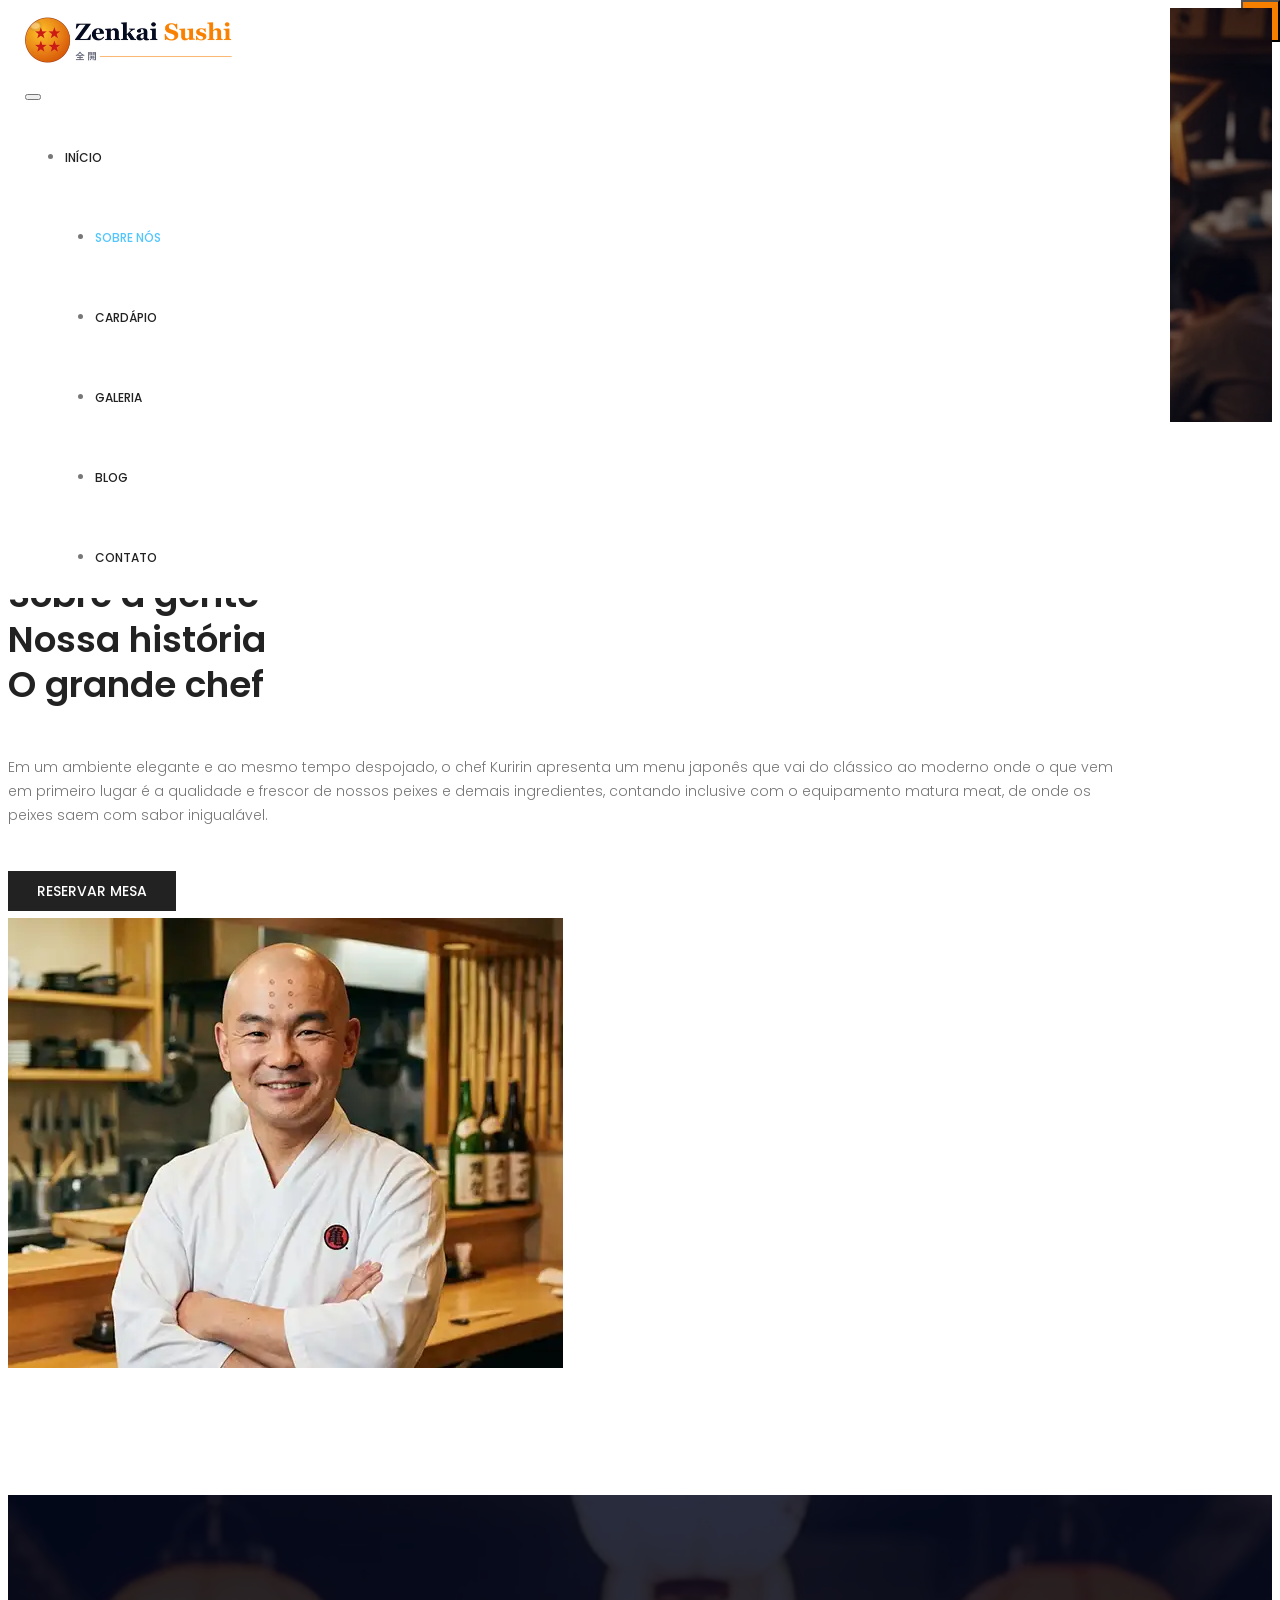
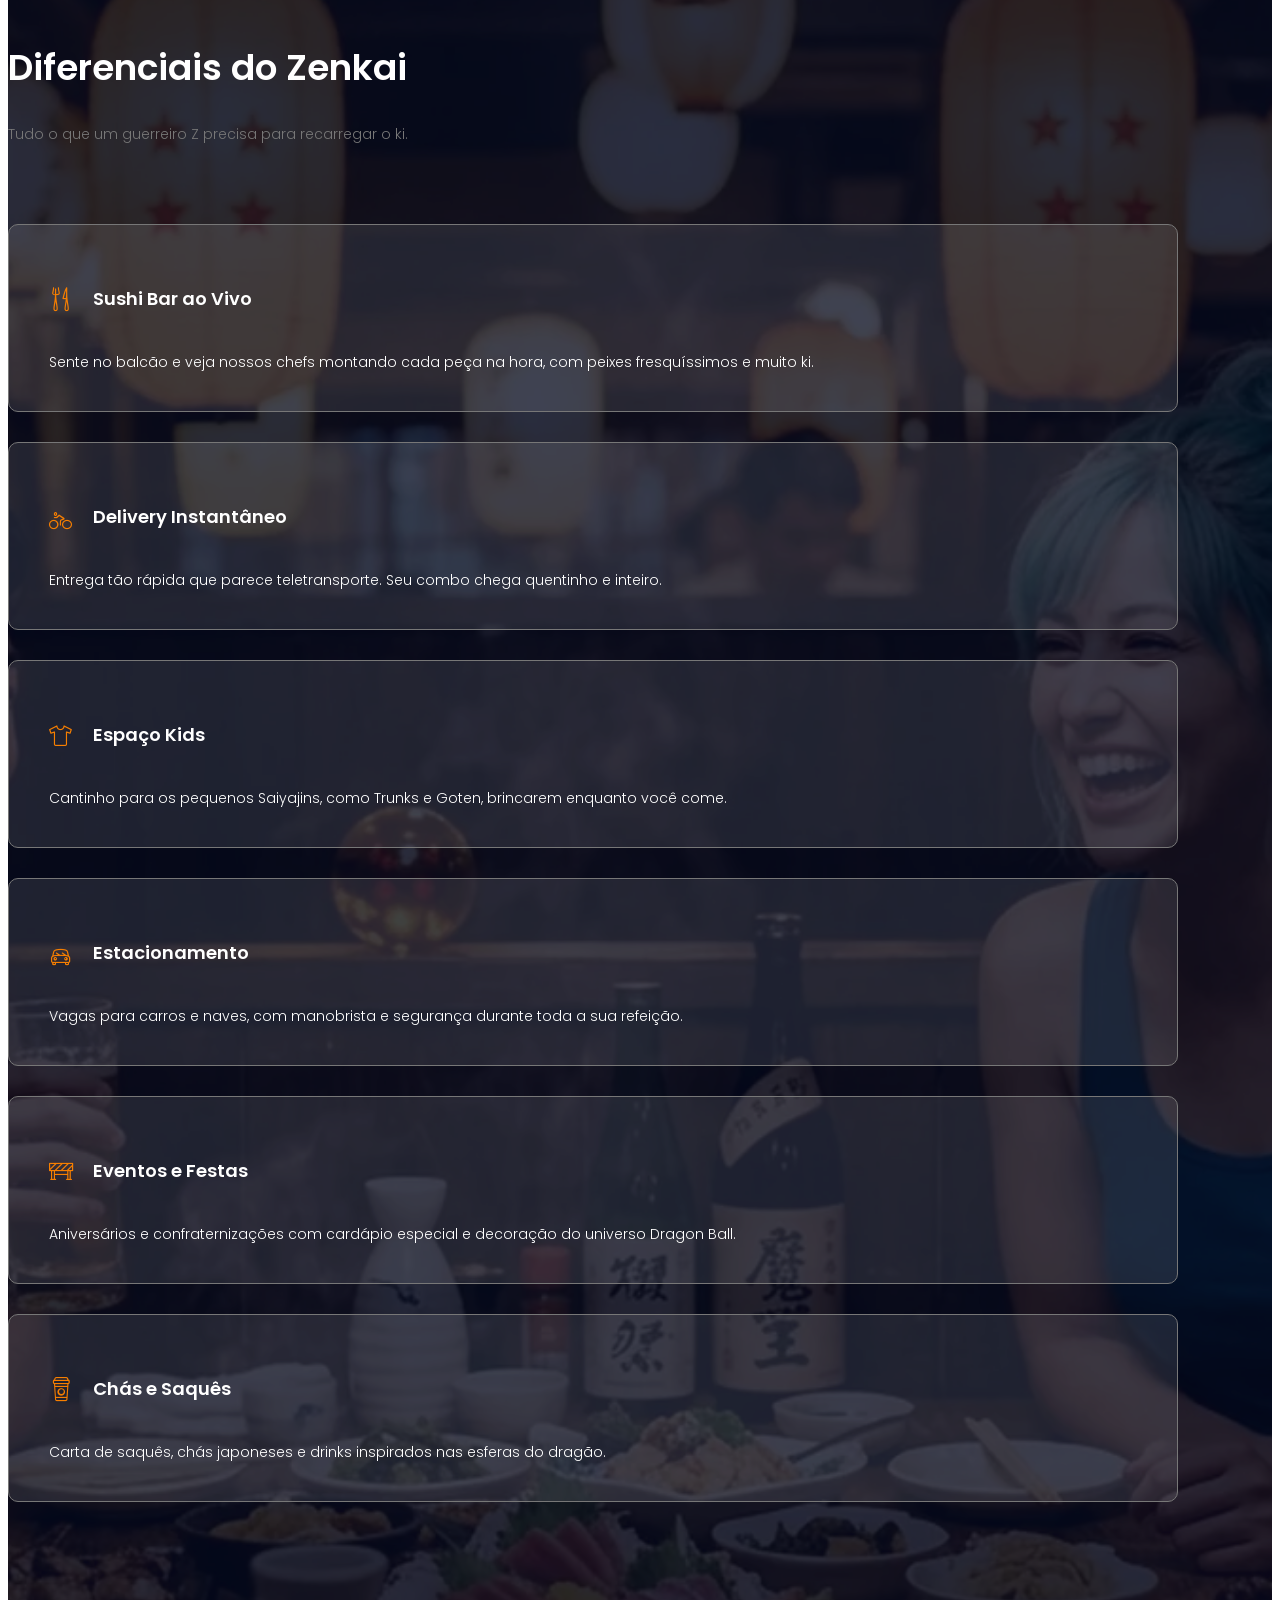
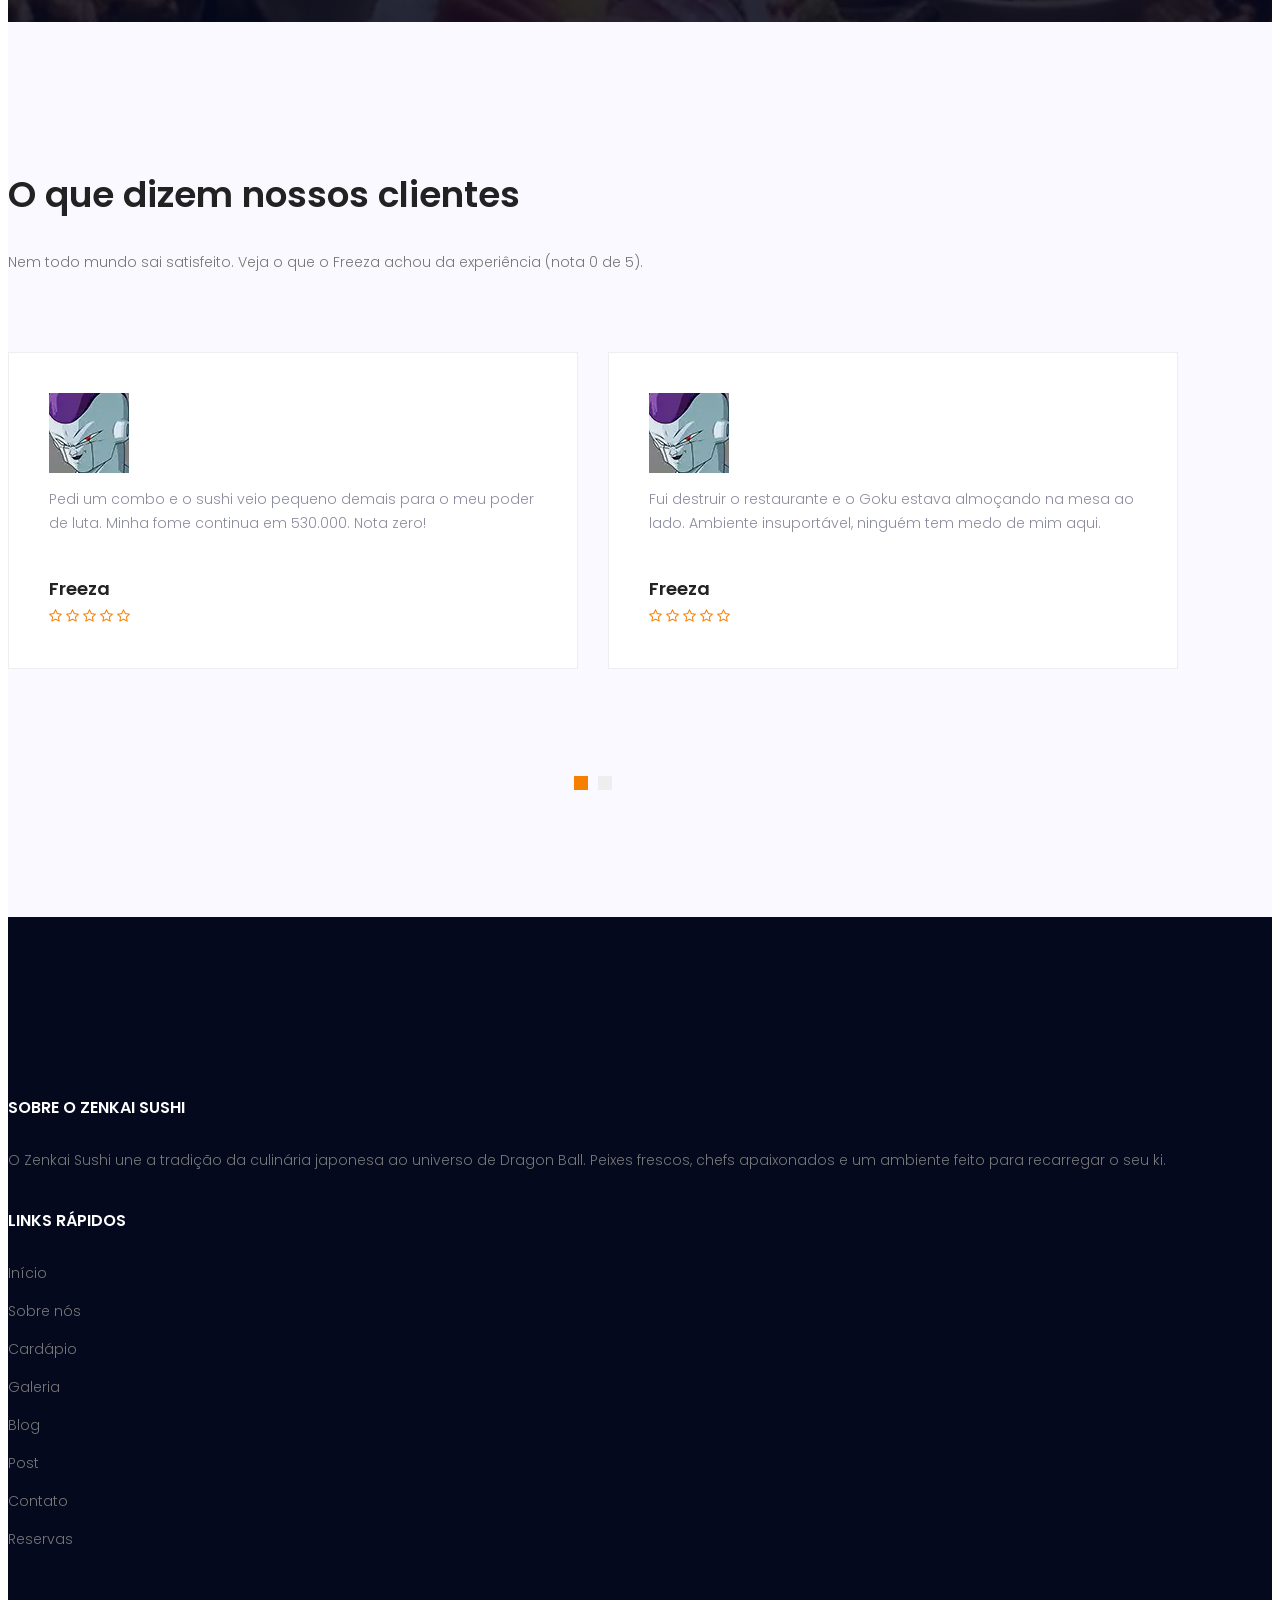
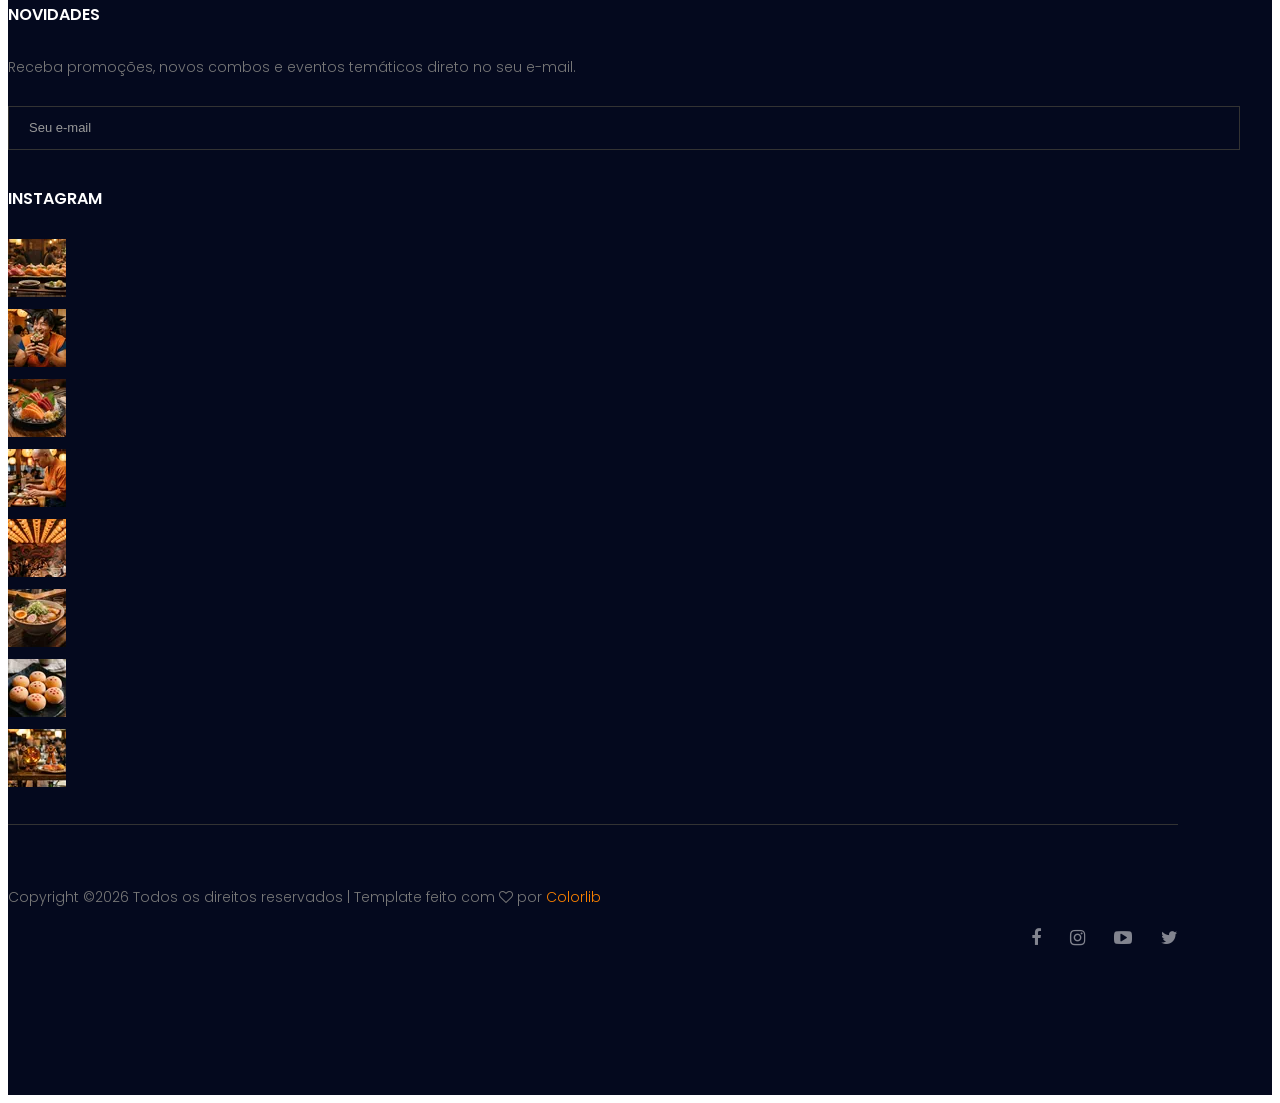
==== commit 9b1657a3: "ultimas mudanças" ====
--- a/about.html
+++ b/about.html
@@ -5,7 +5,13 @@
         <meta charset="utf-8">
         <meta name="viewport" content="width=device-width, initial-scale=1, shrink-to-fit=no">
         <link rel="icon" href="image/favicon.png" type="image/png">
-        <title>Sobre nós | Zenkai Sushi</title>
+        <title>Sobre o Zenkai Sushi | Restaurante Japonês Temático</title>
+    <meta name="description" content="Conheça a história, a missão e a equipe do Zenkai Sushi, restaurante japonês temático de Dragon Ball.">
+    <meta property="og:title" content="Sobre o Zenkai Sushi | Restaurante Japonês Temático">
+    <meta property="og:description" content="Conheça a história, a missão e a equipe do Zenkai Sushi, restaurante japonês temático de Dragon Ball.">
+    <meta property="og:type" content="website">
+    <meta property="og:locale" content="pt_BR">
+    <meta property="og:site_name" content="Zenkai Sushi">
         <!-- Bootstrap CSS -->
         <link rel="stylesheet" href="css/bootstrap.css">
         <link rel="stylesheet" href="vendors/linericon/style.css">
@@ -23,7 +29,7 @@
             <div class="container">
                 <nav class="navbar navbar-expand-lg navbar-light">
                     <!-- Brand and toggle get grouped for better mobile display -->
-                    <a class="navbar-brand logo_h" href="index.html"><span class="logo_text">Zenkai <span>Sushi</span></span></a>
+                    <a class="navbar-brand logo_h" href="index.html"><img src="imagensOtimizadas/logo-zenkai-sushi-restaurante-japones.webp" alt="Logo do Zenkai Sushi, restaurante japonês temático de Dragon Ball" title="Zenkai Sushi" width="206" height="46"></a>
                     <button class="navbar-toggler" type="button" data-toggle="collapse" data-target="#navbarSupportedContent" aria-controls="navbarSupportedContent" aria-expanded="false" aria-label="Toggle navigation">
                         <span class="icon-bar"></span>
                         <span class="icon-bar"></span>
@@ -34,7 +40,7 @@
                         <ul class="nav navbar-nav menu_nav ml-auto">
                             <li class="nav-item"><a class="nav-link" href="index.html">Início</a></li> 
                             <li class="nav-item active"><a class="nav-link" href="about.html">Sobre nós</a></li>
-                            <li class="nav-item"><a class="nav-link" href="accomodation.html">Cardápio</a></li>
+                            <li class="nav-item"><a class="nav-link" href="cardapio.html">Cardápio</a></li>
                             <li class="nav-item"><a class="nav-link" href="gallery.html">Galeria</a></li>
                             <li class="nav-item submenu dropdown">
                                 <a href="#" class="nav-link dropdown-toggle" data-toggle="dropdown" role="button" aria-haspopup="true" aria-expanded="false">Blog</a>
@@ -56,10 +62,10 @@
             <div class="overlay bg-parallax" data-stellar-ratio="0.8" data-stellar-vertical-offset="0" data-background=""></div>
             <div class="container">
                 <div class="page-cover text-center">
-                    <h2 class="page-cover-tittle">Sobre nós</h2>
+                    <h1 class="page-cover-tittle">Sobre nós</h1>
                     <ol class="breadcrumb">
                         <li><a href="index.html">Início</a></li>
-                        <li class="active">Sobre</li>
+                        <li class="active">Sobre nós</li>
                     </ol>
                 </div>
             </div>
@@ -72,12 +78,12 @@
                 <div class="row">
                     <div class="col-md-6 d_flex align-items-center">
                         <div class="about_content ">
-                            <h2 class="title title_color">Sobre a gente <br>Nossa história<br>O grande cheff</h2> <p>Em um ambiente elegante e ao mesmo tempo despojado, o cheff Kuririn apresenta um menu japonês que vai do clássico ao moderno onde o que vem em primeiro lugar é a qualidade e frescor de nossos peixes e demais ingredientes, contando inclusive com o equipamento matura meat, de onde os peixes saem com sabor inigualável.</p>
+                            <h2 class="title title_color">Sobre a gente <br>Nossa história<br>O grande chef</h2> <p>Em um ambiente elegante e ao mesmo tempo despojado, o chef Kuririn apresenta um menu japonês que vai do clássico ao moderno onde o que vem em primeiro lugar é a qualidade e frescor de nossos peixes e demais ingredientes, contando inclusive com o equipamento matura meat, de onde os peixes saem com sabor inigualável.</p>
                             <a href="contact.html" class="button_hover theme_btn_two">Reservar mesa</a>
                         </div>
                     </div>
                     <div class="col-md-6">
-                        <img class="img-fluid" src="imagensOtimizadas/chef-kuririn-sushiman-zenkai-sushi.webp" alt="Chef Kuririn, sushiman do Zenkai Sushi" title="Chef Kuririn, nosso mestre sushiman">
+                        <img class="img-fluid" src="imagensOtimizadas/chef-kuririn-sushiman-zenkai-sushi.webp" alt="Chef Kuririn, sushiman do Zenkai Sushi" title="Chef Kuririn, nosso mestre sushiman" loading="lazy" decoding="async">
                     </div>
                 </div>
             </div>
@@ -144,7 +150,7 @@
                 </div>
                 <div class="testimonial_slider owl-carousel">
                     <div class="media testimonial_item">
-                        <img class="rounded-circle" src="imagensOtimizadas/cliente-avaliacao-depoimento-zenkai-sushi.webp" alt="Freeza, cliente insatisfeito com o Zenkai Sushi" title="Freeza, cliente insatisfeito">
+                        <img class="rounded-circle" src="imagensOtimizadas/cliente-avaliacao-depoimento-zenkai-sushi.webp" alt="Freeza reclamando do tamanho do sushi no Zenkai Sushi" title="Freeza reclama do sushi pequeno" loading="lazy" decoding="async">
                         <div class="media-body">
                             <p>Pedi um combo e o sushi veio pequeno demais para o meu poder de luta. Minha fome continua em 530.000. Nota zero!</p>
                             <a href="#"><h4 class="sec_h4">Freeza</h4></a>
@@ -158,7 +164,7 @@
                         </div>
                     </div>    
                     <div class="media testimonial_item">
-                        <img class="rounded-circle" src="imagensOtimizadas/cliente-avaliacao-depoimento-zenkai-sushi.webp" alt="Freeza, cliente insatisfeito com o Zenkai Sushi" title="Freeza, cliente insatisfeito">
+                        <img class="rounded-circle" src="imagensOtimizadas/cliente-avaliacao-depoimento-zenkai-sushi.webp" alt="Freeza, cliente insatisfeito porque o Goku almoçava na mesa ao lado" title="Freeza e o Goku na mesa ao lado" loading="lazy" decoding="async">
                         <div class="media-body">
                             <p>Fui destruir o restaurante e o Goku estava almoçando na mesa ao lado. Ambiente insuportável, ninguém tem medo de mim aqui.</p>
                             <a href="#"><h4 class="sec_h4">Freeza</h4></a>
@@ -172,7 +178,7 @@
                         </div>
                     </div>
                     <div class="media testimonial_item">
-                        <img class="rounded-circle" src="imagensOtimizadas/cliente-avaliacao-depoimento-zenkai-sushi.webp" alt="Freeza, cliente insatisfeito com o Zenkai Sushi" title="Freeza, cliente insatisfeito">
+                        <img class="rounded-circle" src="imagensOtimizadas/cliente-avaliacao-depoimento-zenkai-sushi.webp" alt="Freeza reclamando da espera pelo temaki no Zenkai Sushi" title="Freeza reclama da espera pelo temaki" loading="lazy" decoding="async">
                         <div class="media-body">
                             <p>Esperei 5 minutos pelo meu temaki. Já destruí planetas por menos do que isso. Péssimo atendimento!</p>
                             <a href="#"><h4 class="sec_h4">Freeza</h4></a>
@@ -186,7 +192,7 @@
                         </div>
                     </div>    
                     <div class="media testimonial_item">
-                        <img class="rounded-circle" src="imagensOtimizadas/cliente-avaliacao-depoimento-zenkai-sushi.webp" alt="Freeza, cliente insatisfeito com o Zenkai Sushi" title="Freeza, cliente insatisfeito">
+                        <img class="rounded-circle" src="imagensOtimizadas/cliente-avaliacao-depoimento-zenkai-sushi.webp" alt="Freeza reclamando do chá morno e do saquê do Piccolo" title="Freeza reclama do chá e do saquê" loading="lazy" decoding="async">
                         <div class="media-body">
                             <p>O chá do Piccolo estava morno e o saquê não tinha nem 1% do meu poder. Jamais voltarei... talvez volte só para reclamar de novo.</p>
                             <a href="#"><h4 class="sec_h4">Freeza</h4></a>
@@ -222,7 +228,7 @@
                                     <ul class="list_style">
                                         <li><a href="index.html">Início</a></li>
 <li><a href="about.html">Sobre nós</a></li>
-<li><a href="accomodation.html">Cardápio</a></li>
+<li><a href="cardapio.html">Cardápio</a></li>
 <li><a href="gallery.html">Galeria</a></li>
                                     </ul>
                                 </div>
@@ -242,7 +248,7 @@
                             <h6 class="footer_title">Novidades</h6>
                             <p>Receba promoções, novos combos e eventos temáticos direto no seu e-mail.</p>		
                             <div id="mc_embed_signup">
-                                <form target="_blank" action="https://spondonit.us12.list-manage.com/subscribe/post?u=1462626880ade1ac87bd9c93a&amp;id=92a4423d01" method="get" class="subscribe_form relative">
+                                <form action="#" method="get" class="subscribe_form relative">
                                     <div class="input-group d-flex flex-row">
                                         <input name="EMAIL" placeholder="Seu e-mail" onfocus="this.placeholder = ''" onblur="this.placeholder = 'Seu e-mail'" required="" type="email">
                                         <button class="btn sub-btn"><span class="lnr lnr-location"></span></button>		
@@ -256,14 +262,14 @@
                         <div class="single-footer-widget instafeed">
                             <h6 class="footer_title">Instagram</h6>
                             <ul class="list_style instafeed d-flex flex-wrap">
-                                <li><img src="imagensOtimizadas/instagram-sushi-variado-zenkai-sushi.webp" alt="Prato de sushi variado do Zenkai Sushi" title="Prato de sushi variado do Zenkai Sushi"></li>
-                                <li><img src="imagensOtimizadas/instagram-combo-temaki-zenkai-sushi.webp" alt="Combo de temaki do Zenkai Sushi" title="Combo de temaki do Zenkai Sushi"></li>
-                                <li><img src="imagensOtimizadas/instagram-sashimi-fresco-zenkai-sushi.webp" alt="Sashimi fresco servido no Zenkai Sushi" title="Sashimi fresco servido no Zenkai Sushi"></li>
-                                <li><img src="imagensOtimizadas/instagram-chef-preparando-sushi-zenkai-sushi.webp" alt="Chef preparando sushi no balcão" title="Chef preparando sushi no balcão"></li>
-                                <li><img src="imagensOtimizadas/instagram-ambiente-tematico-zenkai-sushi.webp" alt="Ambiente temático Dragon Ball do restaurante" title="Ambiente temático Dragon Ball do restaurante"></li>
-                                <li><img src="imagensOtimizadas/instagram-ramen-quentinho-zenkai-sushi.webp" alt="Ramen quentinho do Zenkai Sushi" title="Ramen quentinho do Zenkai Sushi"></li>
-                                <li><img src="imagensOtimizadas/instagram-sobremesa-japonesa-zenkai-sushi.webp" alt="Sobremesa japonesa do Zenkai Sushi" title="Sobremesa japonesa do Zenkai Sushi"></li>
-                                <li><img src="imagensOtimizadas/instagram-saque-cha-japones-zenkai-sushi.webp" alt="Saquê e chá japonês do Zenkai Sushi" title="Saquê e chá japonês do Zenkai Sushi"></li>
+                                <li><img src="imagensOtimizadas/instagram-sushi-variado-zenkai-sushi.webp" alt="Prato de sushi variado do Zenkai Sushi" title="Prato de sushi variado do Zenkai Sushi" loading="lazy" decoding="async"></li>
+                                <li><img src="imagensOtimizadas/instagram-combo-temaki-zenkai-sushi.webp" alt="Combo de temaki do Zenkai Sushi" title="Combo de temaki do Zenkai Sushi" loading="lazy" decoding="async"></li>
+                                <li><img src="imagensOtimizadas/instagram-sashimi-fresco-zenkai-sushi.webp" alt="Sashimi fresco servido no Zenkai Sushi" title="Sashimi fresco servido no Zenkai Sushi" loading="lazy" decoding="async"></li>
+                                <li><img src="imagensOtimizadas/instagram-chef-preparando-sushi-zenkai-sushi.webp" alt="Chef preparando sushi no balcão" title="Chef preparando sushi no balcão" loading="lazy" decoding="async"></li>
+                                <li><img src="imagensOtimizadas/instagram-ambiente-tematico-zenkai-sushi.webp" alt="Ambiente temático Dragon Ball do restaurante" title="Ambiente temático Dragon Ball do restaurante" loading="lazy" decoding="async"></li>
+                                <li><img src="imagensOtimizadas/instagram-ramen-quentinho-zenkai-sushi.webp" alt="Ramen quentinho do Zenkai Sushi" title="Ramen quentinho do Zenkai Sushi" loading="lazy" decoding="async"></li>
+                                <li><img src="imagensOtimizadas/instagram-sobremesa-japonesa-zenkai-sushi.webp" alt="Sobremesa japonesa do Zenkai Sushi" title="Sobremesa japonesa do Zenkai Sushi" loading="lazy" decoding="async"></li>
+                                <li><img src="imagensOtimizadas/instagram-saque-cha-japones-zenkai-sushi.webp" alt="Saquê e chá japonês do Zenkai Sushi" title="Saquê e chá japonês do Zenkai Sushi" loading="lazy" decoding="async"></li>
                             </ul>
                         </div>
                     </div>						
@@ -291,7 +297,6 @@
         <script src="js/popper.js"></script>
         <script src="js/bootstrap.min.js"></script>
         <script src="vendors/owl-carousel/owl.carousel.min.js"></script>
-        <script src="js/jquery.ajaxchimp.min.js"></script>
         <script src="vendors/bootstrap-datepicker/bootstrap-datetimepicker.min.js"></script>
         <script src="vendors/nice-select/js/jquery.nice-select.js"></script>
         <script src="js/mail-script.js"></script>
--- a/css/style.css
+++ b/css/style.css
@@ -555,7 +555,9 @@
   font-weight: 400;
 }
 
-.banner_content h2 {
+.banner_content h2,
+
+.banner_content h1 {
   font-size: 60px;
   line-height: 60px;
   font-weight: 700;
@@ -743,7 +745,9 @@
   margin-top: 106px;
 }
 
-.blog_banner .banner_content h4 {
+.blog_banner .banner_content h4,
+
+.blog_banner .banner_content h1 {
   font-size: 60px;
   line-height: 66px;
   font-weight: bold;
@@ -3659,16 +3663,21 @@
 
 /*# sourceMappingURL=style.css.map */
 
-/*============= Logo em texto (provisorio) =============*/
-.navbar .logo_h .logo_text {
-  display: inline-block;
-  font:
-    700 26px/80px "Playfair Display",
-    serif;
-  color: #04091e;
-  letter-spacing: 1px;
-}
-
-.navbar .logo_h .logo_text span {
-  color: #f77f00;
-}
+/*============= Logo do Zenkai Sushi =============*/
+.navbar .logo_h {
+  display: flex;
+  align-items: center;
+  height: 80px;
+}
+
+.navbar .logo_h img {
+  height: 46px;
+  width: auto;
+  max-width: none;
+}
+
+/*============= Fotos de prato responsivas =============*/
+.accomodation_item .hotel_img img {
+  max-width: 100%;
+  height: auto;
+}
--- a/css/responsive.css
+++ b/css/responsive.css
@@ -156,7 +156,8 @@
         max-width: 100%;
         width: 100%;
     }
-    .blog_banner .banner_content h4 {
+    .blog_banner .banner_content h4,
+    .blog_banner .banner_content h1 {
         font-size: 48px;
         line-height: 58px;
         margin-bottom: 20px;
@@ -186,7 +187,8 @@
     }
 }
 @media(max-width: 575px){
-	.banner_content h2 {
+	.banner_content h2,
+	.banner_content h1 {
 		font-size: 40px;
 		line-height: 50px;
 	}
@@ -220,7 +222,8 @@
     .header-top .container{
         padding: 0px 15px;
     }
-    .blog_banner .banner_content h4 {
+    .blog_banner .banner_content h4,
+    .blog_banner .banner_content h1 {
         font-size: 36px;
         line-height: 46px;
     }
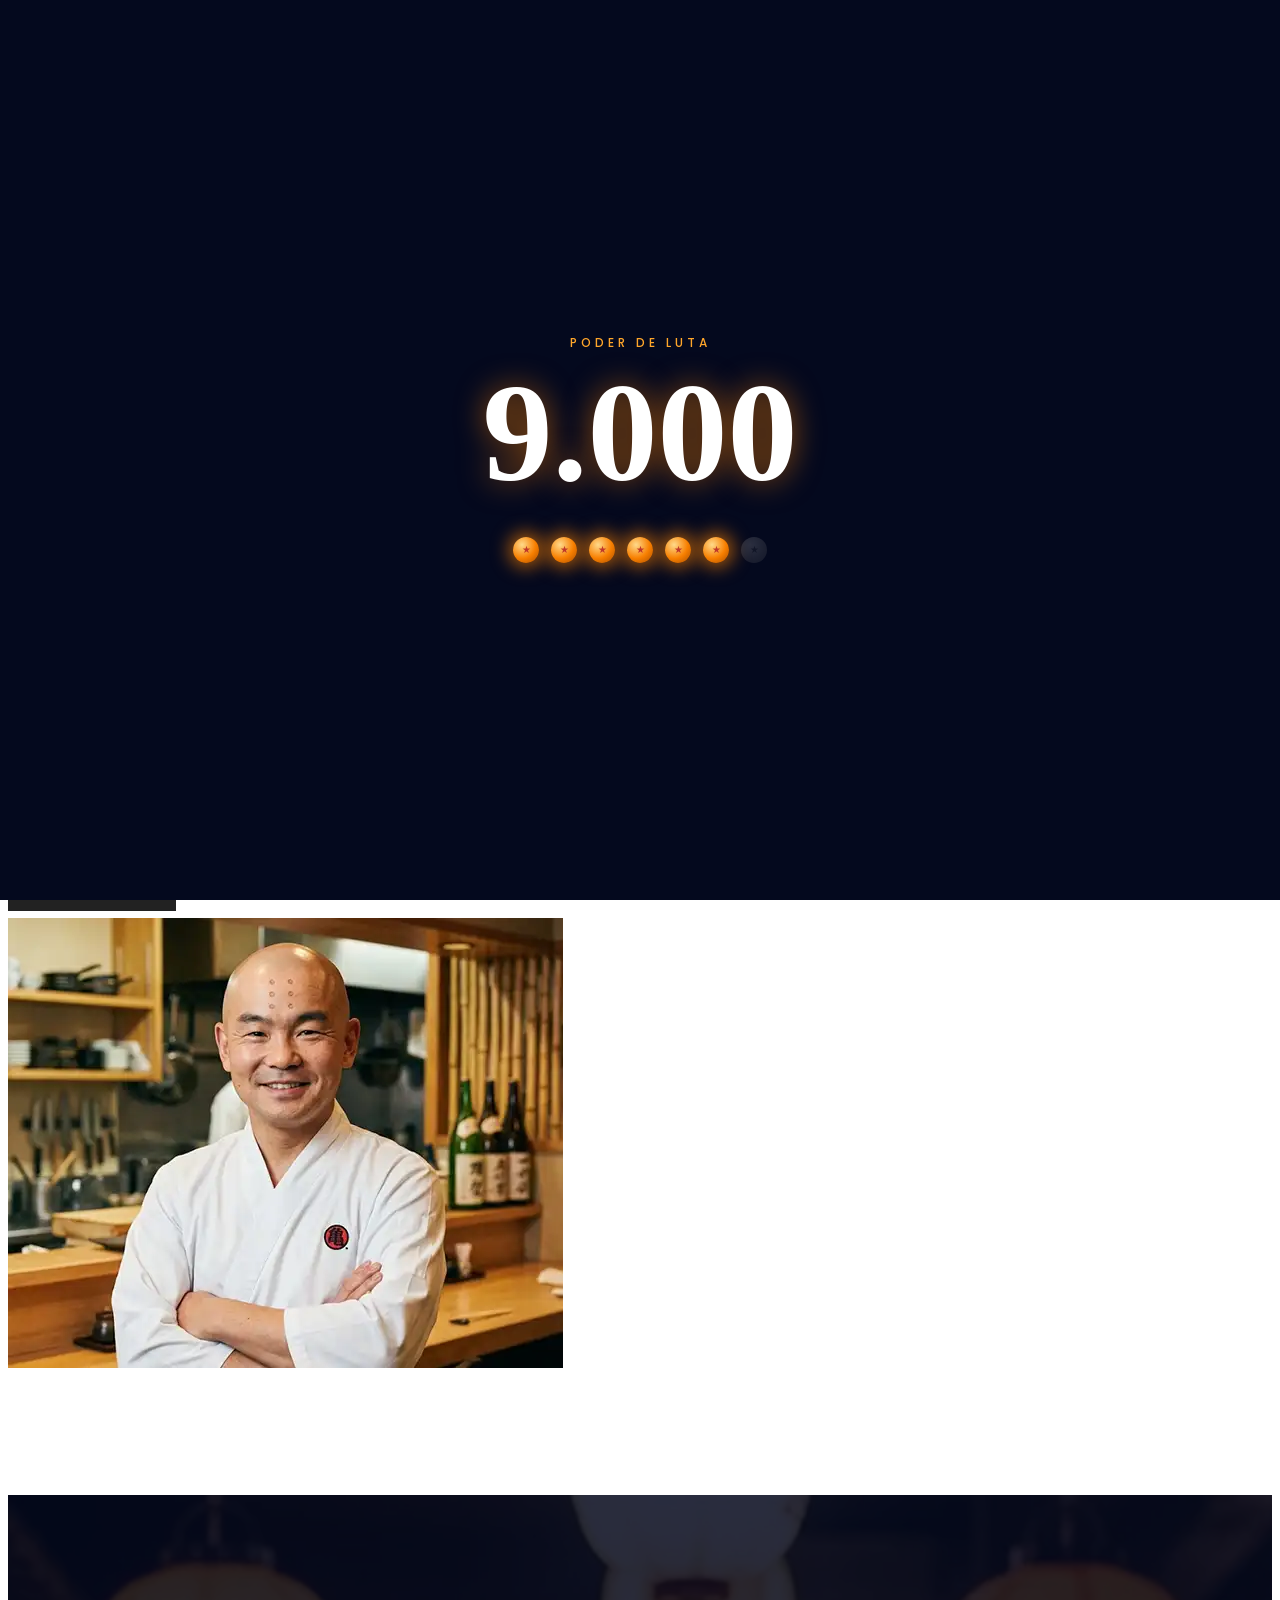
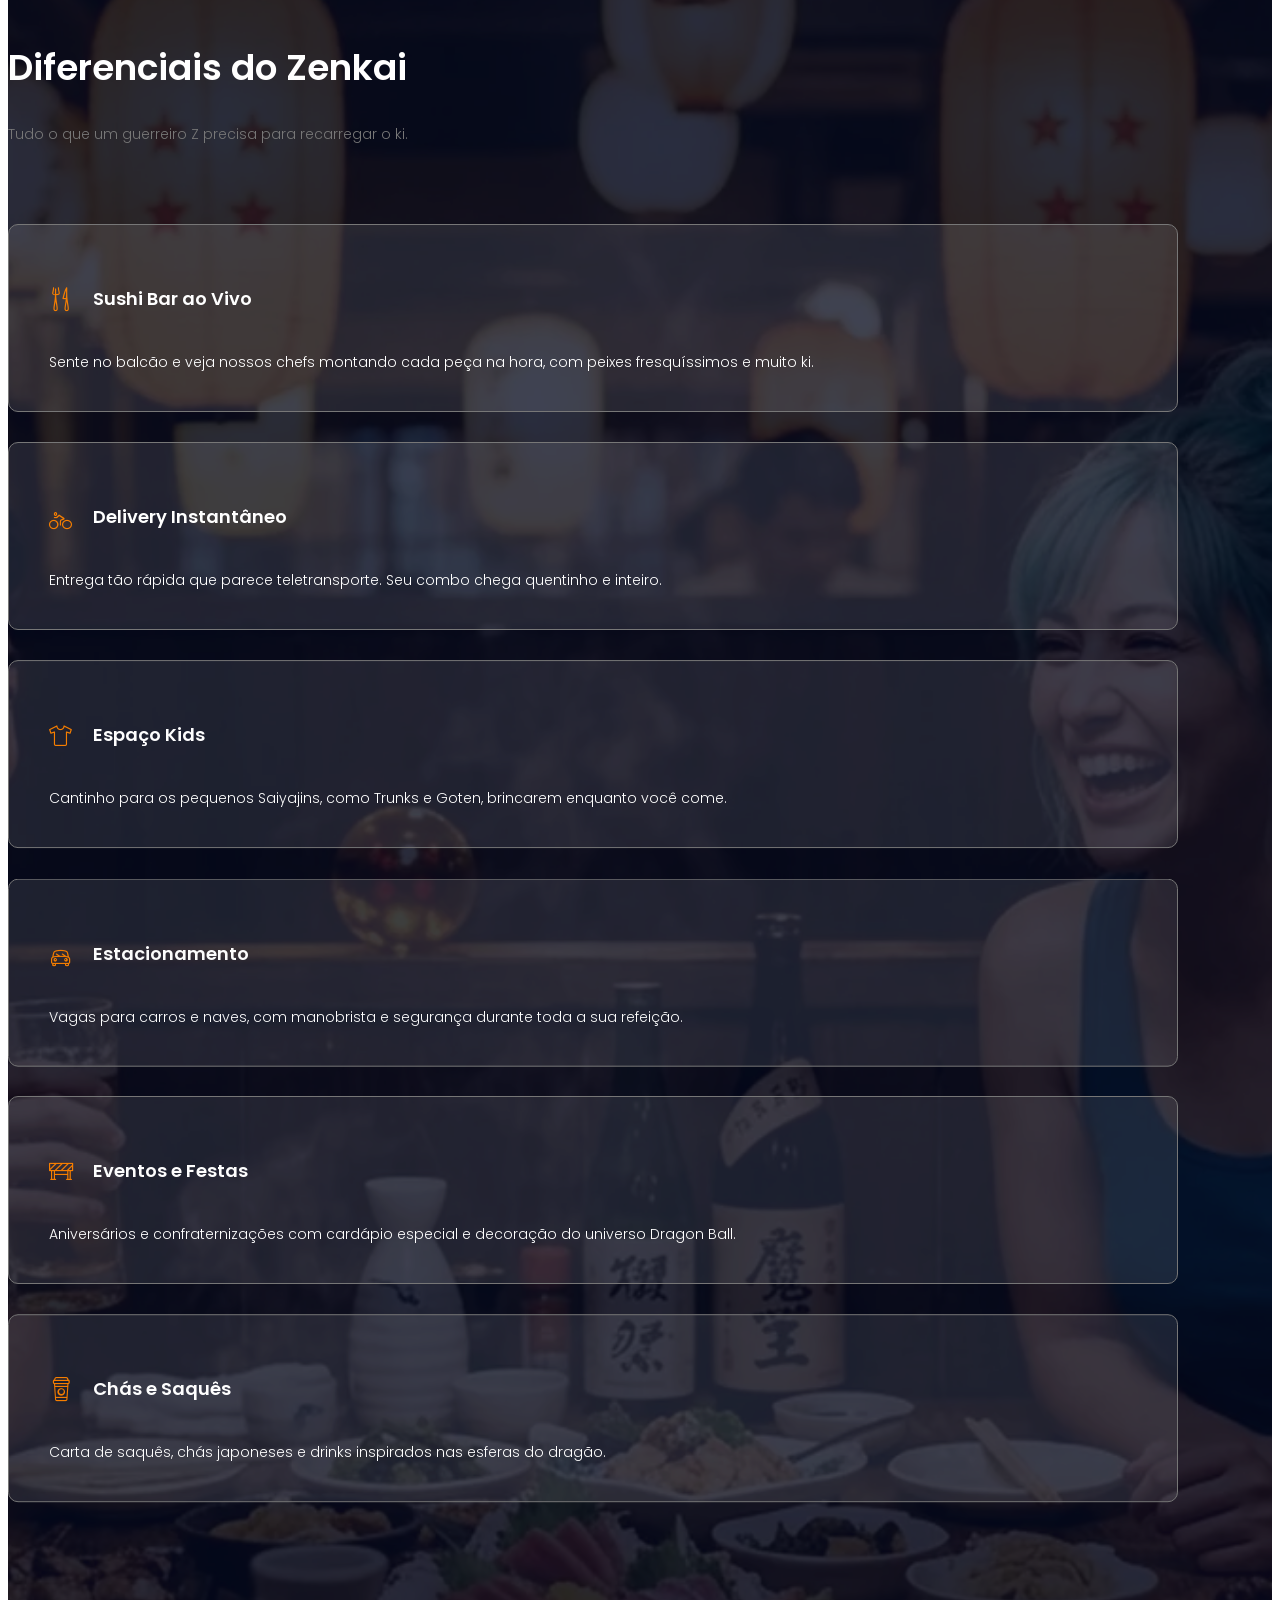
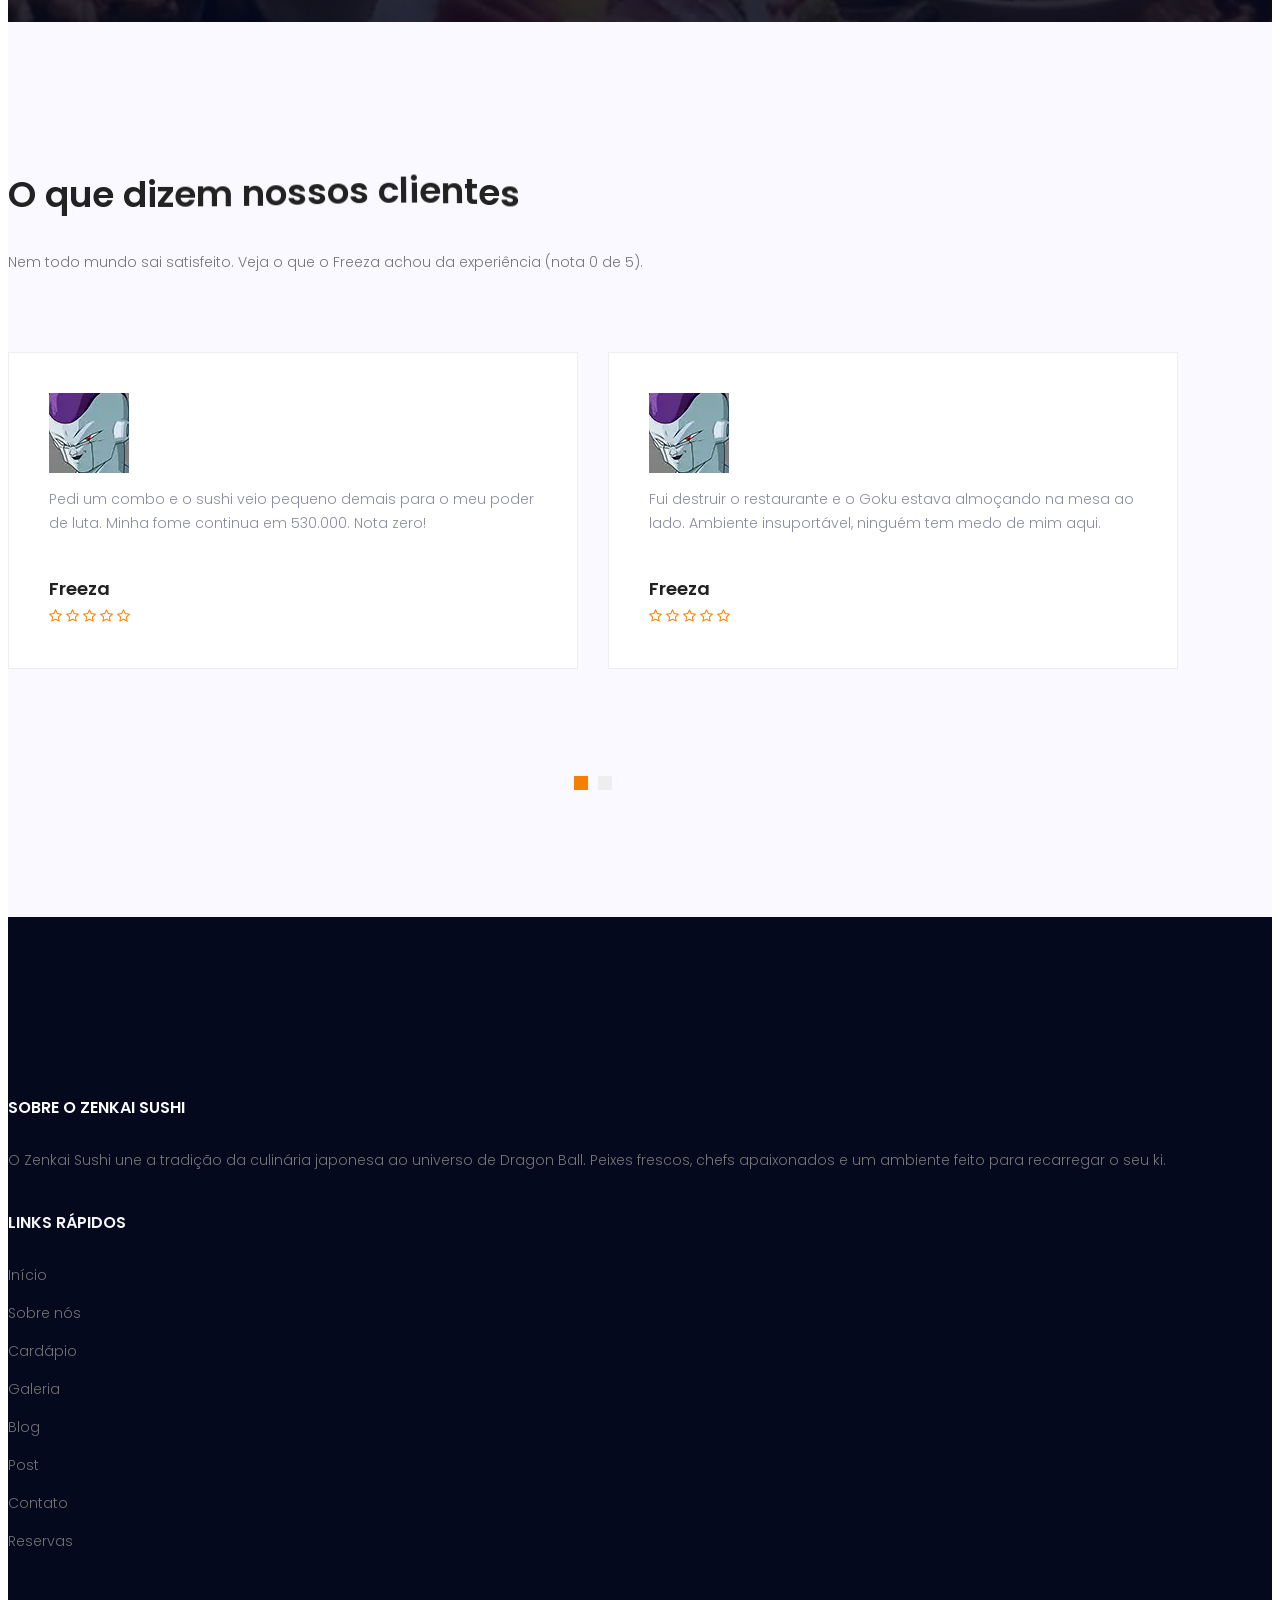
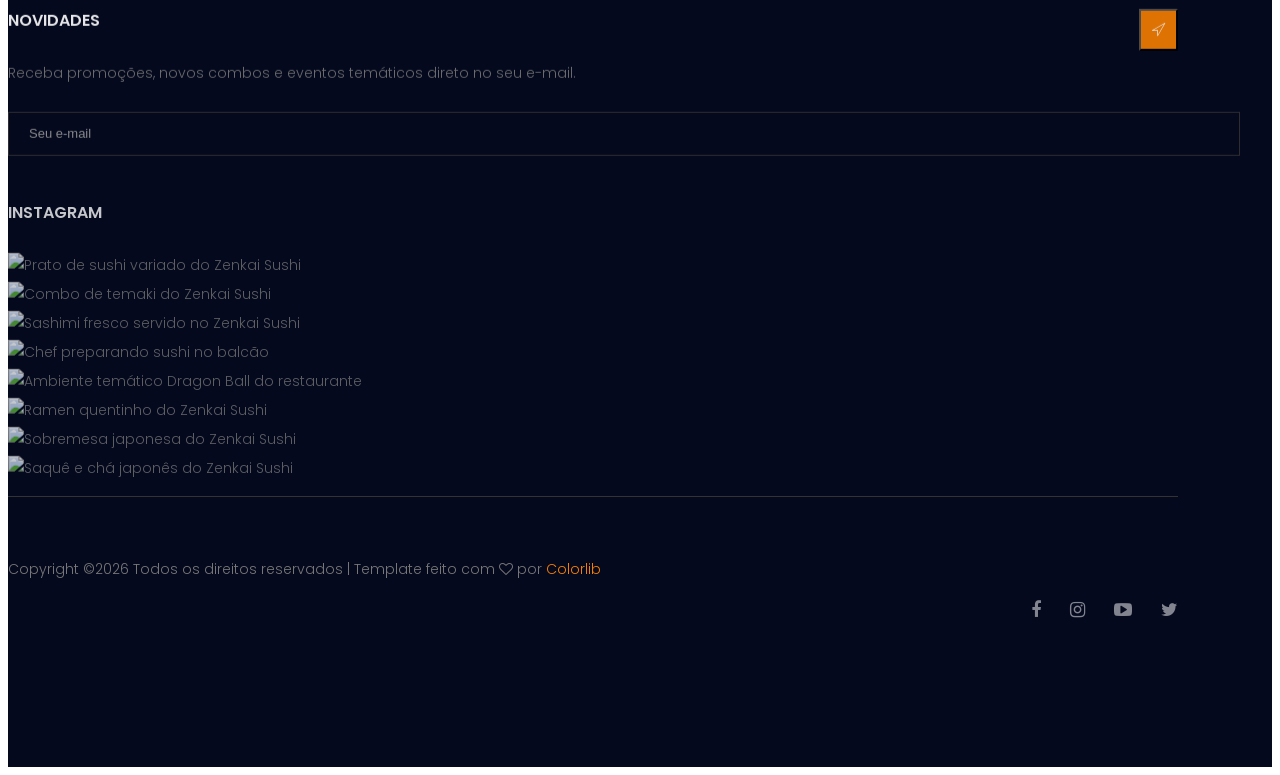
==== commit 94990ac0: "mudando animação" ====
--- a/about.html
+++ b/about.html
@@ -5,13 +5,7 @@
         <meta charset="utf-8">
         <meta name="viewport" content="width=device-width, initial-scale=1, shrink-to-fit=no">
         <link rel="icon" href="image/favicon.png" type="image/png">
-        <title>Sobre o Zenkai Sushi | Restaurante Japonês Temático</title>
-    <meta name="description" content="Conheça a história, a missão e a equipe do Zenkai Sushi, restaurante japonês temático de Dragon Ball.">
-    <meta property="og:title" content="Sobre o Zenkai Sushi | Restaurante Japonês Temático">
-    <meta property="og:description" content="Conheça a história, a missão e a equipe do Zenkai Sushi, restaurante japonês temático de Dragon Ball.">
-    <meta property="og:type" content="website">
-    <meta property="og:locale" content="pt_BR">
-    <meta property="og:site_name" content="Zenkai Sushi">
+        <title>Sobre nós | Zenkai Sushi</title>
         <!-- Bootstrap CSS -->
         <link rel="stylesheet" href="css/bootstrap.css">
         <link rel="stylesheet" href="vendors/linericon/style.css">
@@ -22,6 +16,9 @@
         <!-- main css -->
         <link rel="stylesheet" href="css/style.css">
         <link rel="stylesheet" href="css/responsive.css">
+<link rel="stylesheet" href="vendors/lenis/lenis.css" />
+<link rel="stylesheet" href="css/zenkai-motion.css" />
+<script>try{if(!sessionStorage.getItem("zk-pre")&&!matchMedia("(prefers-reduced-motion: reduce)").matches){document.documentElement.classList.add("zk-loading")}}catch(e){}</script>
     </head>
     <body>
         <!--================Header Area =================-->
@@ -29,7 +26,7 @@
             <div class="container">
                 <nav class="navbar navbar-expand-lg navbar-light">
                     <!-- Brand and toggle get grouped for better mobile display -->
-                    <a class="navbar-brand logo_h" href="index.html"><img src="imagensOtimizadas/logo-zenkai-sushi-restaurante-japones.webp" alt="Logo do Zenkai Sushi, restaurante japonês temático de Dragon Ball" title="Zenkai Sushi" width="206" height="46"></a>
+                    <a class="navbar-brand logo_h" href="index.html"><span class="logo_text">Zenkai <span>Sushi</span></span></a>
                     <button class="navbar-toggler" type="button" data-toggle="collapse" data-target="#navbarSupportedContent" aria-controls="navbarSupportedContent" aria-expanded="false" aria-label="Toggle navigation">
                         <span class="icon-bar"></span>
                         <span class="icon-bar"></span>
@@ -40,7 +37,7 @@
                         <ul class="nav navbar-nav menu_nav ml-auto">
                             <li class="nav-item"><a class="nav-link" href="index.html">Início</a></li> 
                             <li class="nav-item active"><a class="nav-link" href="about.html">Sobre nós</a></li>
-                            <li class="nav-item"><a class="nav-link" href="cardapio.html">Cardápio</a></li>
+                            <li class="nav-item"><a class="nav-link" href="accomodation.html">Cardápio</a></li>
                             <li class="nav-item"><a class="nav-link" href="gallery.html">Galeria</a></li>
                             <li class="nav-item submenu dropdown">
                                 <a href="#" class="nav-link dropdown-toggle" data-toggle="dropdown" role="button" aria-haspopup="true" aria-expanded="false">Blog</a>
@@ -62,10 +59,10 @@
             <div class="overlay bg-parallax" data-stellar-ratio="0.8" data-stellar-vertical-offset="0" data-background=""></div>
             <div class="container">
                 <div class="page-cover text-center">
-                    <h1 class="page-cover-tittle">Sobre nós</h1>
+                    <h2 class="page-cover-tittle">Sobre nós</h2>
                     <ol class="breadcrumb">
                         <li><a href="index.html">Início</a></li>
-                        <li class="active">Sobre nós</li>
+                        <li class="active">Sobre</li>
                     </ol>
                 </div>
             </div>
@@ -78,12 +75,12 @@
                 <div class="row">
                     <div class="col-md-6 d_flex align-items-center">
                         <div class="about_content ">
-                            <h2 class="title title_color">Sobre a gente <br>Nossa história<br>O grande chef</h2> <p>Em um ambiente elegante e ao mesmo tempo despojado, o chef Kuririn apresenta um menu japonês que vai do clássico ao moderno onde o que vem em primeiro lugar é a qualidade e frescor de nossos peixes e demais ingredientes, contando inclusive com o equipamento matura meat, de onde os peixes saem com sabor inigualável.</p>
+                            <h2 class="title title_color">Sobre a gente <br>Nossa história<br>O grande cheff</h2> <p>Em um ambiente elegante e ao mesmo tempo despojado, o cheff Kuririn apresenta um menu japonês que vai do clássico ao moderno onde o que vem em primeiro lugar é a qualidade e frescor de nossos peixes e demais ingredientes, contando inclusive com o equipamento matura meat, de onde os peixes saem com sabor inigualável.</p>
                             <a href="contact.html" class="button_hover theme_btn_two">Reservar mesa</a>
                         </div>
                     </div>
                     <div class="col-md-6">
-                        <img class="img-fluid" src="imagensOtimizadas/chef-kuririn-sushiman-zenkai-sushi.webp" alt="Chef Kuririn, sushiman do Zenkai Sushi" title="Chef Kuririn, nosso mestre sushiman" loading="lazy" decoding="async">
+                        <img class="img-fluid" src="imagensOtimizadas/chef-kuririn-sushiman-zenkai-sushi.webp" alt="Chef Kuririn, sushiman do Zenkai Sushi" title="Chef Kuririn, nosso mestre sushiman">
                     </div>
                 </div>
             </div>
@@ -150,7 +147,7 @@
                 </div>
                 <div class="testimonial_slider owl-carousel">
                     <div class="media testimonial_item">
-                        <img class="rounded-circle" src="imagensOtimizadas/cliente-avaliacao-depoimento-zenkai-sushi.webp" alt="Freeza reclamando do tamanho do sushi no Zenkai Sushi" title="Freeza reclama do sushi pequeno" loading="lazy" decoding="async">
+                        <img class="rounded-circle" src="imagensOtimizadas/cliente-avaliacao-depoimento-zenkai-sushi.webp" alt="Freeza, cliente insatisfeito com o Zenkai Sushi" title="Freeza, cliente insatisfeito">
                         <div class="media-body">
                             <p>Pedi um combo e o sushi veio pequeno demais para o meu poder de luta. Minha fome continua em 530.000. Nota zero!</p>
                             <a href="#"><h4 class="sec_h4">Freeza</h4></a>
@@ -164,7 +161,7 @@
                         </div>
                     </div>    
                     <div class="media testimonial_item">
-                        <img class="rounded-circle" src="imagensOtimizadas/cliente-avaliacao-depoimento-zenkai-sushi.webp" alt="Freeza, cliente insatisfeito porque o Goku almoçava na mesa ao lado" title="Freeza e o Goku na mesa ao lado" loading="lazy" decoding="async">
+                        <img class="rounded-circle" src="imagensOtimizadas/cliente-avaliacao-depoimento-zenkai-sushi.webp" alt="Freeza, cliente insatisfeito com o Zenkai Sushi" title="Freeza, cliente insatisfeito">
                         <div class="media-body">
                             <p>Fui destruir o restaurante e o Goku estava almoçando na mesa ao lado. Ambiente insuportável, ninguém tem medo de mim aqui.</p>
                             <a href="#"><h4 class="sec_h4">Freeza</h4></a>
@@ -178,7 +175,7 @@
                         </div>
                     </div>
                     <div class="media testimonial_item">
-                        <img class="rounded-circle" src="imagensOtimizadas/cliente-avaliacao-depoimento-zenkai-sushi.webp" alt="Freeza reclamando da espera pelo temaki no Zenkai Sushi" title="Freeza reclama da espera pelo temaki" loading="lazy" decoding="async">
+                        <img class="rounded-circle" src="imagensOtimizadas/cliente-avaliacao-depoimento-zenkai-sushi.webp" alt="Freeza, cliente insatisfeito com o Zenkai Sushi" title="Freeza, cliente insatisfeito">
                         <div class="media-body">
                             <p>Esperei 5 minutos pelo meu temaki. Já destruí planetas por menos do que isso. Péssimo atendimento!</p>
                             <a href="#"><h4 class="sec_h4">Freeza</h4></a>
@@ -192,7 +189,7 @@
                         </div>
                     </div>    
                     <div class="media testimonial_item">
-                        <img class="rounded-circle" src="imagensOtimizadas/cliente-avaliacao-depoimento-zenkai-sushi.webp" alt="Freeza reclamando do chá morno e do saquê do Piccolo" title="Freeza reclama do chá e do saquê" loading="lazy" decoding="async">
+                        <img class="rounded-circle" src="imagensOtimizadas/cliente-avaliacao-depoimento-zenkai-sushi.webp" alt="Freeza, cliente insatisfeito com o Zenkai Sushi" title="Freeza, cliente insatisfeito">
                         <div class="media-body">
                             <p>O chá do Piccolo estava morno e o saquê não tinha nem 1% do meu poder. Jamais voltarei... talvez volte só para reclamar de novo.</p>
                             <a href="#"><h4 class="sec_h4">Freeza</h4></a>
@@ -228,7 +225,7 @@
                                     <ul class="list_style">
                                         <li><a href="index.html">Início</a></li>
 <li><a href="about.html">Sobre nós</a></li>
-<li><a href="cardapio.html">Cardápio</a></li>
+<li><a href="accomodation.html">Cardápio</a></li>
 <li><a href="gallery.html">Galeria</a></li>
                                     </ul>
                                 </div>
@@ -248,7 +245,7 @@
                             <h6 class="footer_title">Novidades</h6>
                             <p>Receba promoções, novos combos e eventos temáticos direto no seu e-mail.</p>		
                             <div id="mc_embed_signup">
-                                <form action="#" method="get" class="subscribe_form relative">
+                                <form class="subscribe_form relative" data-zk-form="newsletter">
                                     <div class="input-group d-flex flex-row">
                                         <input name="EMAIL" placeholder="Seu e-mail" onfocus="this.placeholder = ''" onblur="this.placeholder = 'Seu e-mail'" required="" type="email">
                                         <button class="btn sub-btn"><span class="lnr lnr-location"></span></button>		
@@ -262,14 +259,14 @@
                         <div class="single-footer-widget instafeed">
                             <h6 class="footer_title">Instagram</h6>
                             <ul class="list_style instafeed d-flex flex-wrap">
-                                <li><img src="imagensOtimizadas/instagram-sushi-variado-zenkai-sushi.webp" alt="Prato de sushi variado do Zenkai Sushi" title="Prato de sushi variado do Zenkai Sushi" loading="lazy" decoding="async"></li>
-                                <li><img src="imagensOtimizadas/instagram-combo-temaki-zenkai-sushi.webp" alt="Combo de temaki do Zenkai Sushi" title="Combo de temaki do Zenkai Sushi" loading="lazy" decoding="async"></li>
-                                <li><img src="imagensOtimizadas/instagram-sashimi-fresco-zenkai-sushi.webp" alt="Sashimi fresco servido no Zenkai Sushi" title="Sashimi fresco servido no Zenkai Sushi" loading="lazy" decoding="async"></li>
-                                <li><img src="imagensOtimizadas/instagram-chef-preparando-sushi-zenkai-sushi.webp" alt="Chef preparando sushi no balcão" title="Chef preparando sushi no balcão" loading="lazy" decoding="async"></li>
-                                <li><img src="imagensOtimizadas/instagram-ambiente-tematico-zenkai-sushi.webp" alt="Ambiente temático Dragon Ball do restaurante" title="Ambiente temático Dragon Ball do restaurante" loading="lazy" decoding="async"></li>
-                                <li><img src="imagensOtimizadas/instagram-ramen-quentinho-zenkai-sushi.webp" alt="Ramen quentinho do Zenkai Sushi" title="Ramen quentinho do Zenkai Sushi" loading="lazy" decoding="async"></li>
-                                <li><img src="imagensOtimizadas/instagram-sobremesa-japonesa-zenkai-sushi.webp" alt="Sobremesa japonesa do Zenkai Sushi" title="Sobremesa japonesa do Zenkai Sushi" loading="lazy" decoding="async"></li>
-                                <li><img src="imagensOtimizadas/instagram-saque-cha-japones-zenkai-sushi.webp" alt="Saquê e chá japonês do Zenkai Sushi" title="Saquê e chá japonês do Zenkai Sushi" loading="lazy" decoding="async"></li>
+                                <li><img src="image/instagram/Image-01.jpg" alt="Prato de sushi variado do Zenkai Sushi" title="Prato de sushi variado do Zenkai Sushi"></li>
+                                <li><img src="image/instagram/Image-02.jpg" alt="Combo de temaki do Zenkai Sushi" title="Combo de temaki do Zenkai Sushi"></li>
+                                <li><img src="image/instagram/Image-03.jpg" alt="Sashimi fresco servido no Zenkai Sushi" title="Sashimi fresco servido no Zenkai Sushi"></li>
+                                <li><img src="image/instagram/Image-04.jpg" alt="Chef preparando sushi no balcão" title="Chef preparando sushi no balcão"></li>
+                                <li><img src="image/instagram/Image-05.jpg" alt="Ambiente temático Dragon Ball do restaurante" title="Ambiente temático Dragon Ball do restaurante"></li>
+                                <li><img src="image/instagram/Image-06.jpg" alt="Ramen quentinho do Zenkai Sushi" title="Ramen quentinho do Zenkai Sushi"></li>
+                                <li><img src="image/instagram/Image-07.jpg" alt="Sobremesa japonesa do Zenkai Sushi" title="Sobremesa japonesa do Zenkai Sushi"></li>
+                                <li><img src="image/instagram/Image-08.jpg" alt="Saquê e chá japonês do Zenkai Sushi" title="Saquê e chá japonês do Zenkai Sushi"></li>
                             </ul>
                         </div>
                     </div>						
@@ -299,9 +296,14 @@
         <script src="vendors/owl-carousel/owl.carousel.min.js"></script>
         <script src="vendors/bootstrap-datepicker/bootstrap-datetimepicker.min.js"></script>
         <script src="vendors/nice-select/js/jquery.nice-select.js"></script>
-        <script src="js/mail-script.js"></script>
-        <script src="js/stellar.js"></script>
         <script src="vendors/lightbox/simpleLightbox.min.js"></script>
+        <script src="vendors/gsap/gsap.min.js"></script>
+        <script src="vendors/gsap/ScrollTrigger.min.js"></script>
+        <script src="vendors/gsap/SplitText.min.js"></script>
+        <script src="vendors/lenis/lenis.min.js"></script>
+        <script src="js/zenkai-motion.js"></script>
+        <script src="js/zenkai-shader.js"></script>
+        <script src="js/zenkai-forms.js"></script>
         <script src="js/custom.js"></script>
     </body>
 </html>
--- a/vendors/lenis/lenis.css
+++ b/vendors/lenis/lenis.css
@@ -0,0 +1 @@
+html.lenis,html.lenis body{height:auto}.lenis.lenis-smooth [data-lenis-prevent]{overscroll-behavior:contain}.lenis.lenis-stopped{overflow:clip}.lenis.lenis-smooth iframe{pointer-events:none}
--- a/css/zenkai-motion.css
+++ b/css/zenkai-motion.css
@@ -0,0 +1,357 @@
+/*============= Zenkai Sushi: motion, shaders e formularios =============*/
+/* Cores do tema: laranja #f77f00, amarelo #ffa62b, azul-escuro #04091e */
+
+/*---------- Preloader ----------*/
+html.zk-loading::before {
+  content: "";
+  position: fixed;
+  left: 0;
+  top: 0;
+  right: 0;
+  bottom: 0;
+  background: #04091e;
+  z-index: 99998;
+  animation: zk-failsafe 0.01s 8s forwards;
+}
+
+html.zk-loading body {
+  overflow: hidden;
+}
+
+@keyframes zk-failsafe {
+  to {
+    opacity: 0;
+    visibility: hidden;
+  }
+}
+
+.zk-preloader {
+  position: fixed;
+  left: 0;
+  top: 0;
+  right: 0;
+  bottom: 0;
+  z-index: 99999;
+  display: flex;
+  flex-direction: column;
+  align-items: center;
+  justify-content: center;
+  background: #04091e;
+  color: #fff;
+  text-align: center;
+}
+
+.zk-preloader__label {
+  font: 500 12px/1 "Poppins", sans-serif;
+  letter-spacing: 4px;
+  text-transform: uppercase;
+  color: #ffa62b;
+  margin-bottom: 14px;
+}
+
+.zk-preloader__count {
+  font: 700 clamp(56px, 14vw, 140px) / 1 "Playfair Display", serif;
+  color: #fff;
+  text-shadow: 0 0 30px rgba(247, 127, 0, 0.6);
+  font-variant-numeric: tabular-nums;
+}
+
+.zk-preloader__orbs {
+  display: flex;
+  gap: 12px;
+  margin-top: 34px;
+}
+
+.zk-orb {
+  position: relative;
+  width: 26px;
+  height: 26px;
+  border-radius: 50%;
+  background: radial-gradient(circle at 35% 30%, #ffd98a, #f77f00 55%, #a64b00);
+  opacity: 0.18;
+  filter: grayscale(1);
+  transition:
+    opacity 0.3s ease,
+    filter 0.3s ease,
+    box-shadow 0.3s ease;
+}
+
+.zk-orb::after {
+  content: "★";
+  position: absolute;
+  left: 0;
+  right: 0;
+  top: 50%;
+  transform: translateY(-50%);
+  font-size: 10px;
+  line-height: 1;
+  color: #c0392b;
+  text-align: center;
+}
+
+.zk-orb.is-on {
+  opacity: 1;
+  filter: none;
+  box-shadow: 0 0 18px 4px rgba(247, 127, 0, 0.7);
+}
+
+/*---------- Cursor customizado ----------*/
+.zk-cursor {
+  position: fixed;
+  left: 0;
+  top: 0;
+  width: 34px;
+  height: 34px;
+  margin: -17px 0 0 -17px;
+  border: 2px solid #f77f00;
+  border-radius: 50%;
+  background: rgba(247, 127, 0, 0.12);
+  pointer-events: none;
+  z-index: 99990;
+  opacity: 0;
+  transition: opacity 0.3s ease;
+  mix-blend-mode: normal;
+}
+
+.zk-cursor.is-visible {
+  opacity: 1;
+}
+
+/*---------- Shaders ----------*/
+.banner_area .booking_table .zk-aura {
+  position: absolute;
+  left: 0;
+  top: 0;
+  width: 100%;
+  height: 100%;
+  z-index: 1;
+  pointer-events: none;
+  mix-blend-mode: screen;
+  opacity: 0.75;
+}
+
+.banner_area .booking_table > .container {
+  position: relative;
+  z-index: 2;
+}
+
+.zk-fx-canvas {
+  position: absolute;
+  left: 0;
+  top: 0;
+  width: 100%;
+  height: 100%;
+  pointer-events: none;
+  z-index: 1;
+  opacity: 0;
+}
+
+.accomodation_item .hotel_img .theme_btn,
+.gallery_item .gallery_img .hover {
+  z-index: 2;
+}
+
+/*---------- Galeria / cardapio em scroll horizontal ----------*/
+.zk-hscroll-section {
+  overflow: hidden;
+}
+
+.zk-hscroll {
+  display: flex;
+  flex-wrap: nowrap;
+  width: max-content;
+  will-change: transform;
+}
+
+.zk-hscroll > [class*="col-"] {
+  flex: 0 0 auto;
+  width: 360px;
+  max-width: 360px;
+}
+
+.zk-hscroll > .gallery_item {
+  margin-bottom: 0;
+}
+
+/*---------- Formularios ----------*/
+.zk-field-error {
+  display: block;
+  margin-top: 6px;
+  font: 500 12px/1.4 "Poppins", sans-serif;
+  color: #e5484d;
+  text-align: left;
+}
+
+.contact_form .zk-field-error,
+.boking_table .zk-field-error {
+  position: static;
+}
+
+.boking_table .zk-field-error {
+  color: #ffd2d2;
+}
+
+[aria-invalid="true"],
+[aria-invalid="true"] + .nice-select {
+  border-color: #e5484d !important;
+  box-shadow: 0 0 0 1px #e5484d;
+}
+
+.zk-shake {
+  animation: zk-shake 0.4s ease;
+}
+
+@keyframes zk-shake {
+  20%,
+  60% {
+    transform: translateX(-6px);
+  }
+  40%,
+  80% {
+    transform: translateX(6px);
+  }
+}
+
+button.is-loading,
+a.is-loading {
+  position: relative;
+  pointer-events: none;
+  opacity: 0.85;
+}
+
+button.is-loading::after,
+a.is-loading::after {
+  content: "";
+  display: inline-block;
+  width: 14px;
+  height: 14px;
+  margin-left: 10px;
+  vertical-align: -2px;
+  border: 2px solid rgba(255, 255, 255, 0.4);
+  border-top-color: #fff;
+  border-radius: 50%;
+  animation: zk-spin 0.7s linear infinite;
+}
+
+@keyframes zk-spin {
+  to {
+    transform: rotate(360deg);
+  }
+}
+
+/*---------- Toast da Esfera do Dragao ----------*/
+.zk-toast {
+  position: fixed;
+  right: 24px;
+  bottom: 24px;
+  z-index: 100000;
+  display: flex;
+  align-items: center;
+  gap: 16px;
+  max-width: min(380px, calc(100vw - 32px));
+  padding: 16px 44px 16px 16px;
+  border-radius: 14px;
+  background: #04091e;
+  border: 1px solid rgba(247, 127, 0, 0.5);
+  box-shadow:
+    0 12px 40px rgba(0, 0, 0, 0.4),
+    0 0 30px rgba(247, 127, 0, 0.25);
+  color: #fff;
+  visibility: hidden;
+}
+
+.zk-toast.is-open {
+  visibility: visible;
+}
+
+.zk-toast__orb {
+  position: relative;
+  flex: 0 0 64px;
+  width: 64px;
+  height: 64px;
+  border-radius: 50%;
+  background: radial-gradient(circle at 35% 30%, #ffe7a8, #f77f00 55%, #a64b00);
+  box-shadow: 0 0 24px 4px rgba(247, 127, 0, 0.7);
+}
+
+.zk-toast__orb svg {
+  position: absolute;
+  left: 50%;
+  top: 50%;
+  width: 34px;
+  height: 34px;
+  margin: -17px 0 0 -17px;
+}
+
+.zk-toast__orb path {
+  fill: none;
+  stroke: #04091e;
+  stroke-width: 5;
+  stroke-linecap: round;
+  stroke-linejoin: round;
+  stroke-dasharray: 40;
+  stroke-dashoffset: 40;
+}
+
+.zk-toast.is-open .zk-toast__orb path {
+  animation: zk-check 0.5s 0.45s ease forwards;
+}
+
+@keyframes zk-check {
+  to {
+    stroke-dashoffset: 0;
+  }
+}
+
+.zk-toast__body strong {
+  display: block;
+  font: 600 15px/1.3 "Poppins", sans-serif;
+  color: #ffa62b;
+  margin-bottom: 4px;
+}
+
+.zk-toast__body span {
+  display: block;
+  font: 400 13px/1.5 "Poppins", sans-serif;
+  color: #dfe3ee;
+}
+
+.zk-toast__close {
+  position: absolute;
+  right: 10px;
+  top: 8px;
+  border: 0;
+  background: transparent;
+  color: #fff;
+  font-size: 22px;
+  line-height: 1;
+  cursor: pointer;
+  opacity: 0.7;
+}
+
+.zk-toast__close:hover {
+  opacity: 1;
+}
+
+/*---------- Reduzir movimento ----------*/
+@media (prefers-reduced-motion: reduce) {
+  .zk-cursor {
+    display: none;
+  }
+
+  .zk-shake {
+    animation: none;
+  }
+}
+
+/*---------- Ajustes de campos ----------*/
+.zk-field-error {
+  flex: 0 0 100%;
+  width: 100%;
+}
+
+.book_now_btn,
+.bbtns {
+  border: 0;
+  cursor: pointer;
+}
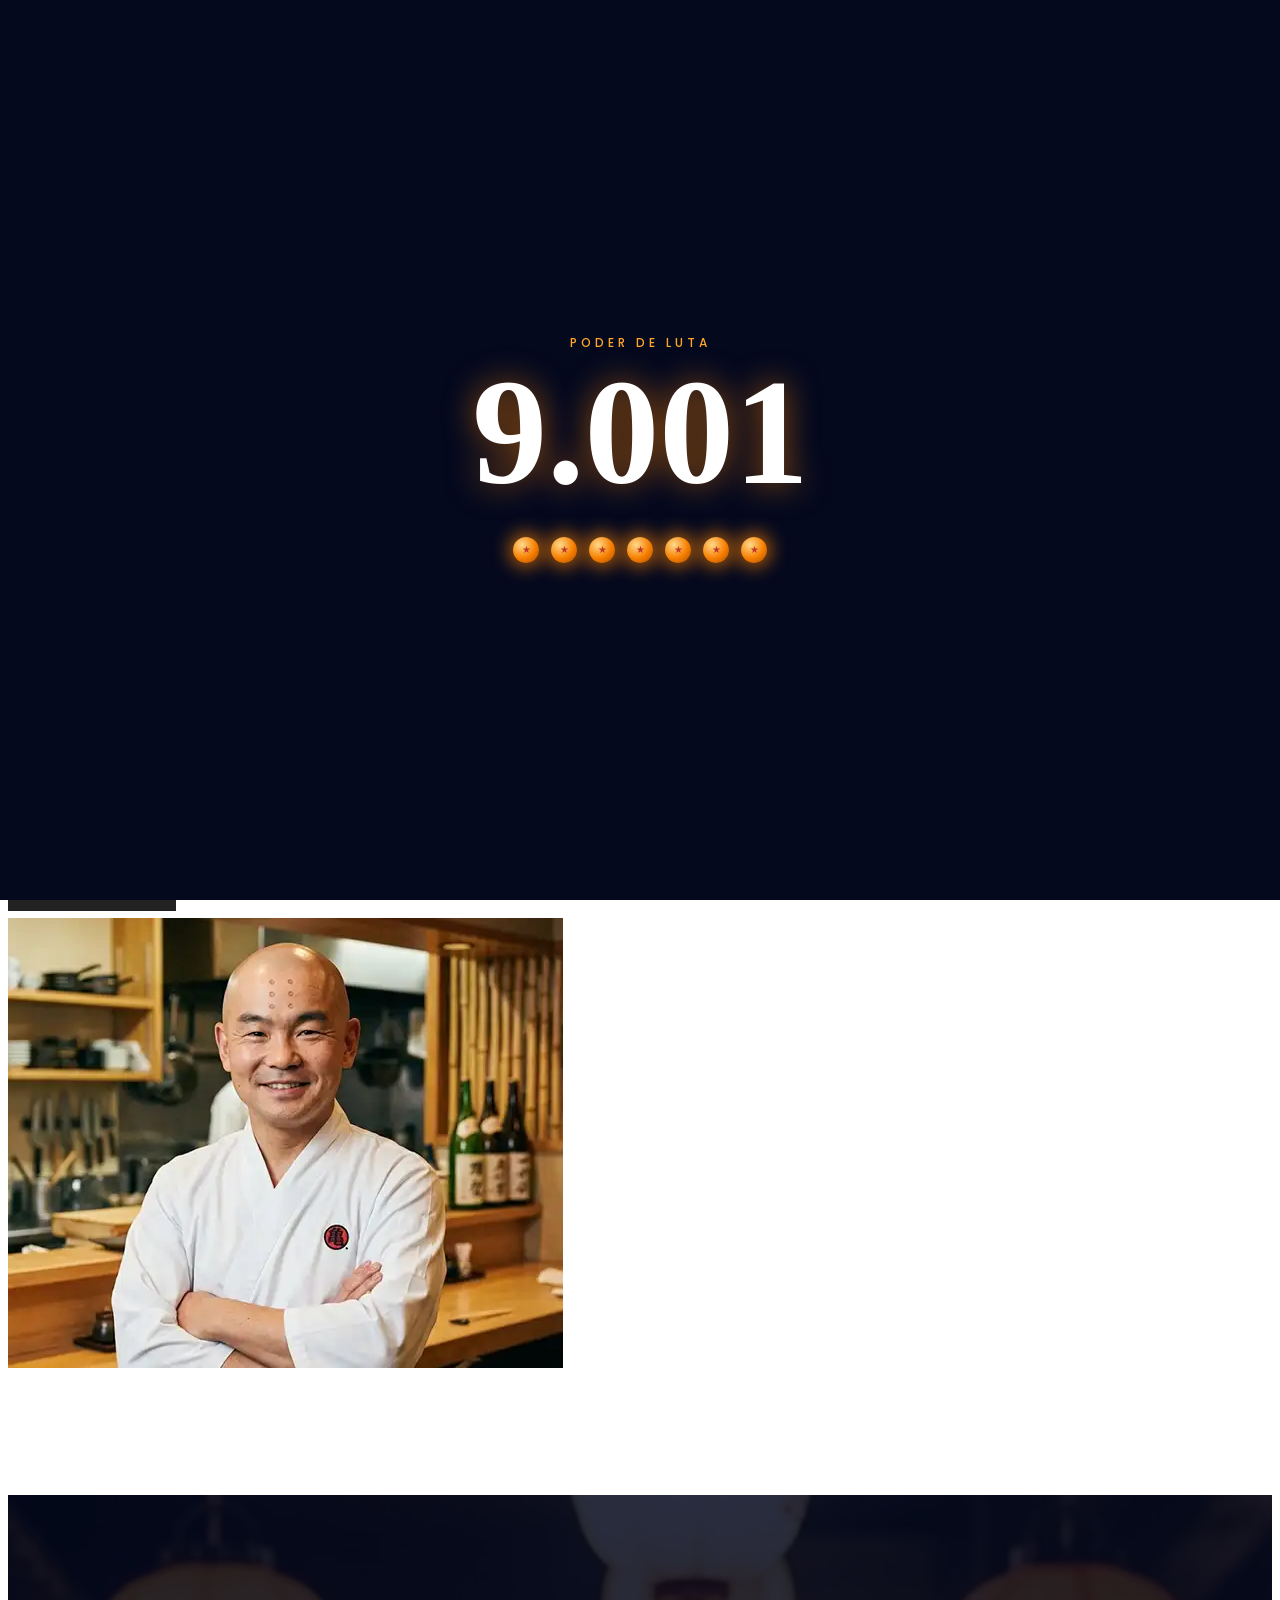
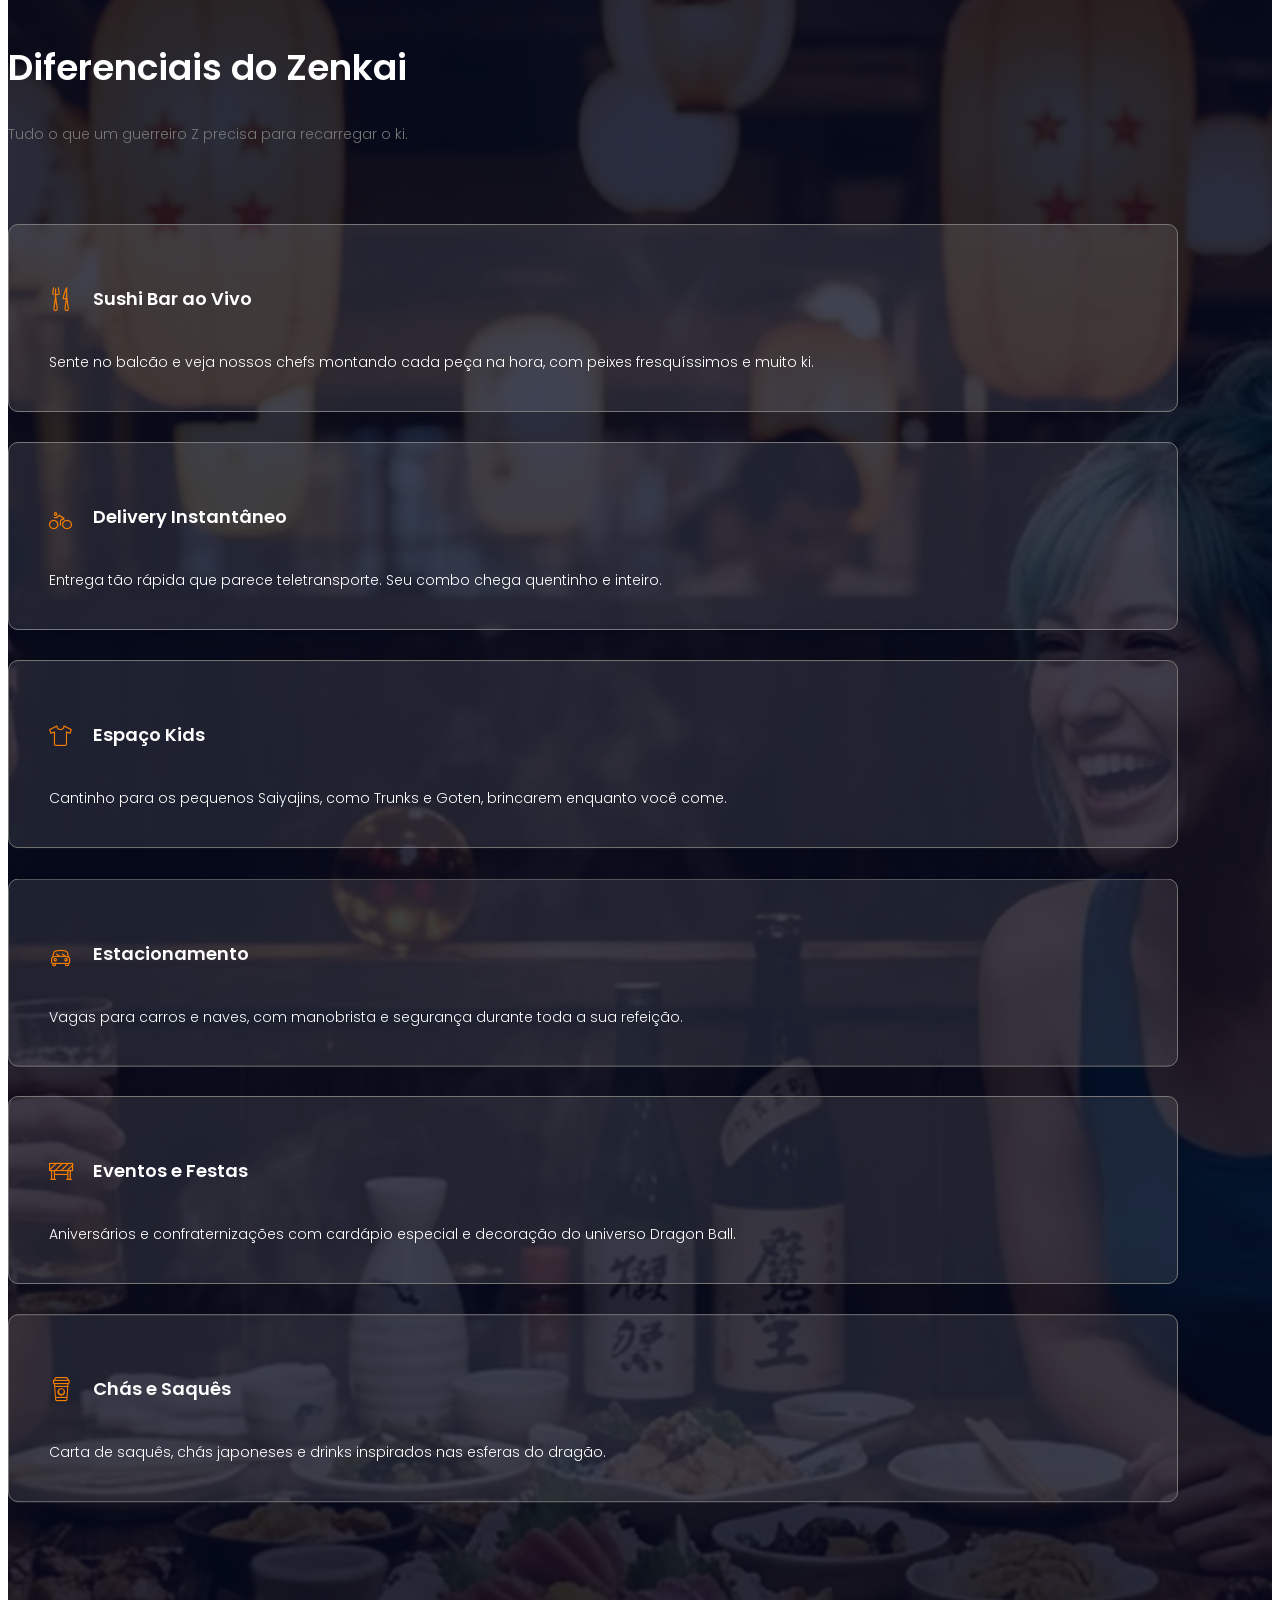
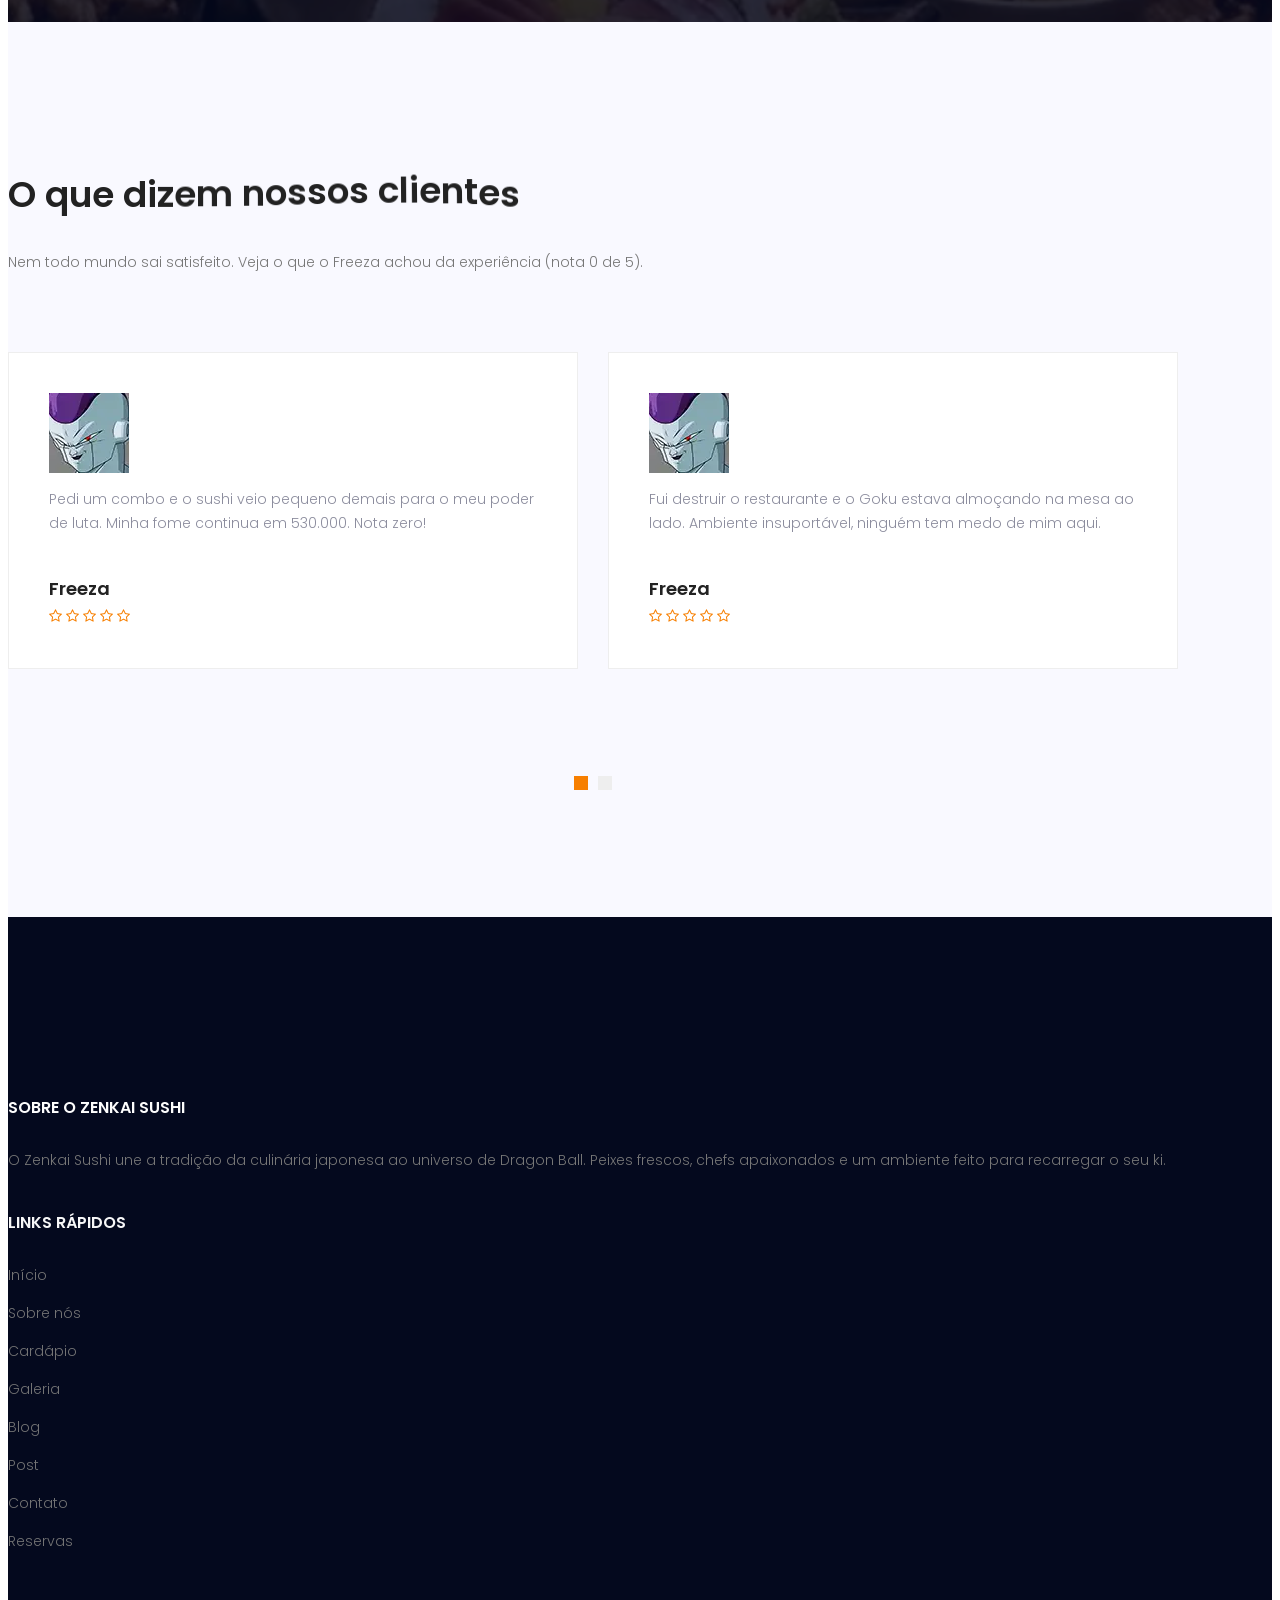
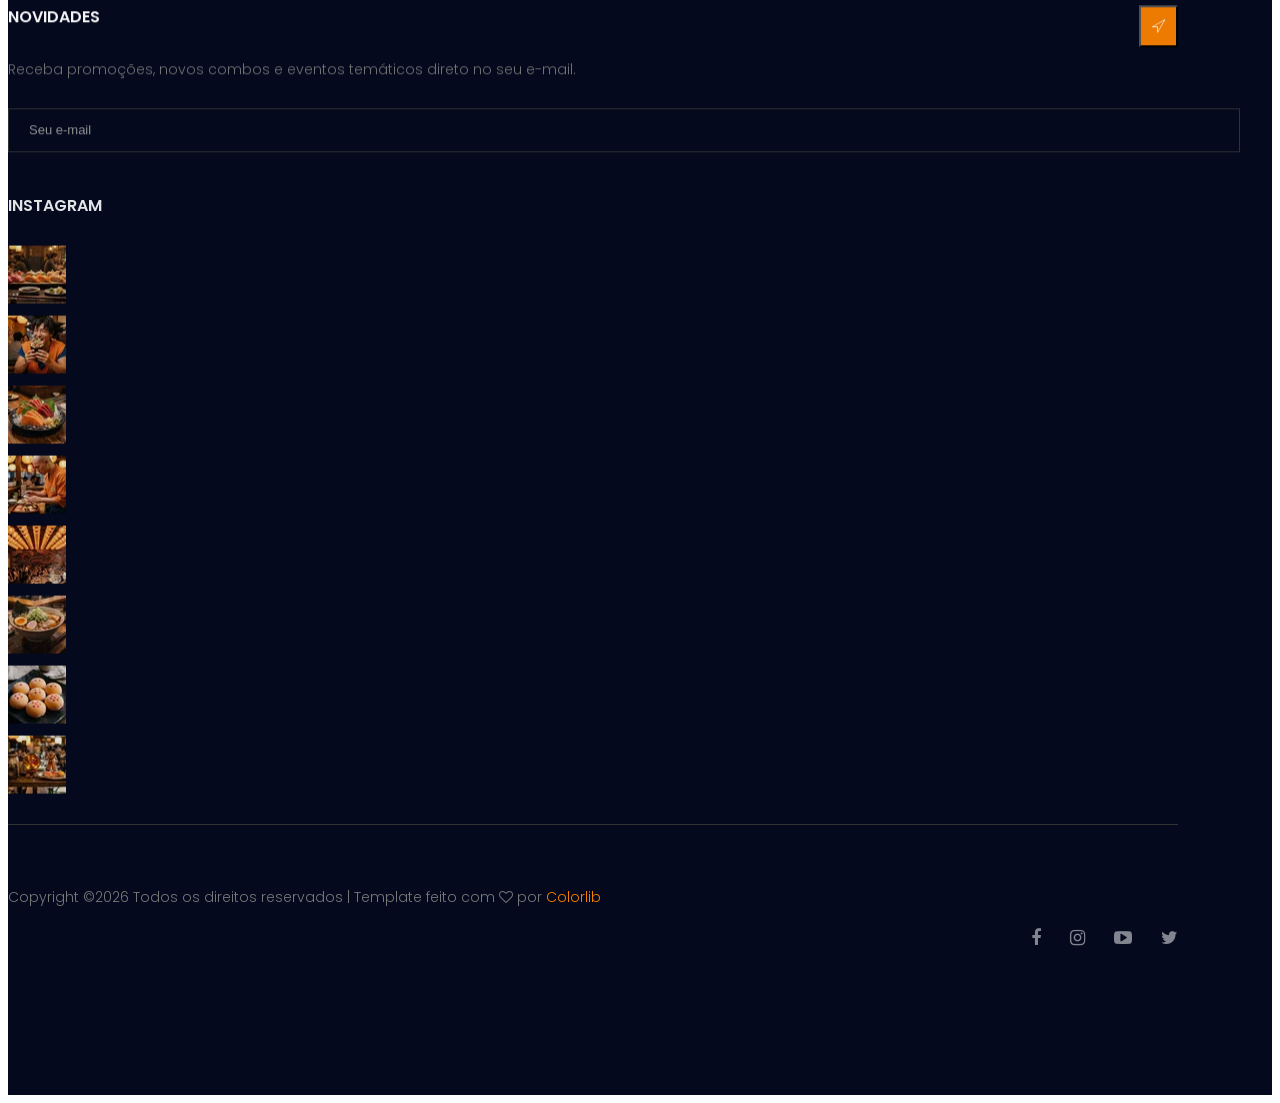
==== commit 5df840b2: "mudando animação" ====
--- a/about.html
+++ b/about.html
@@ -5,7 +5,13 @@
         <meta charset="utf-8">
         <meta name="viewport" content="width=device-width, initial-scale=1, shrink-to-fit=no">
         <link rel="icon" href="image/favicon.png" type="image/png">
-        <title>Sobre nós | Zenkai Sushi</title>
+        <title>Sobre o Zenkai Sushi | Restaurante Japonês Temático</title>
+    <meta name="description" content="Conheça a história, a missão e a equipe do Zenkai Sushi, restaurante japonês temático de Dragon Ball.">
+    <meta property="og:title" content="Sobre o Zenkai Sushi | Restaurante Japonês Temático">
+    <meta property="og:description" content="Conheça a história, a missão e a equipe do Zenkai Sushi, restaurante japonês temático de Dragon Ball.">
+    <meta property="og:type" content="website">
+    <meta property="og:locale" content="pt_BR">
+    <meta property="og:site_name" content="Zenkai Sushi">
         <!-- Bootstrap CSS -->
         <link rel="stylesheet" href="css/bootstrap.css">
         <link rel="stylesheet" href="vendors/linericon/style.css">
@@ -26,7 +32,7 @@
             <div class="container">
                 <nav class="navbar navbar-expand-lg navbar-light">
                     <!-- Brand and toggle get grouped for better mobile display -->
-                    <a class="navbar-brand logo_h" href="index.html"><span class="logo_text">Zenkai <span>Sushi</span></span></a>
+                    <a class="navbar-brand logo_h" href="index.html"><img src="imagensOtimizadas/logo-zenkai-sushi-restaurante-japones.webp" alt="Logo do Zenkai Sushi, restaurante japonês temático de Dragon Ball" title="Zenkai Sushi" width="206" height="46"></a>
                     <button class="navbar-toggler" type="button" data-toggle="collapse" data-target="#navbarSupportedContent" aria-controls="navbarSupportedContent" aria-expanded="false" aria-label="Toggle navigation">
                         <span class="icon-bar"></span>
                         <span class="icon-bar"></span>
@@ -37,7 +43,7 @@
                         <ul class="nav navbar-nav menu_nav ml-auto">
                             <li class="nav-item"><a class="nav-link" href="index.html">Início</a></li> 
                             <li class="nav-item active"><a class="nav-link" href="about.html">Sobre nós</a></li>
-                            <li class="nav-item"><a class="nav-link" href="accomodation.html">Cardápio</a></li>
+                            <li class="nav-item"><a class="nav-link" href="cardapio.html">Cardápio</a></li>
                             <li class="nav-item"><a class="nav-link" href="gallery.html">Galeria</a></li>
                             <li class="nav-item submenu dropdown">
                                 <a href="#" class="nav-link dropdown-toggle" data-toggle="dropdown" role="button" aria-haspopup="true" aria-expanded="false">Blog</a>
@@ -59,10 +65,10 @@
             <div class="overlay bg-parallax" data-stellar-ratio="0.8" data-stellar-vertical-offset="0" data-background=""></div>
             <div class="container">
                 <div class="page-cover text-center">
-                    <h2 class="page-cover-tittle">Sobre nós</h2>
+                    <h1 class="page-cover-tittle">Sobre nós</h1>
                     <ol class="breadcrumb">
                         <li><a href="index.html">Início</a></li>
-                        <li class="active">Sobre</li>
+                        <li class="active">Sobre nós</li>
                     </ol>
                 </div>
             </div>
@@ -75,12 +81,12 @@
                 <div class="row">
                     <div class="col-md-6 d_flex align-items-center">
                         <div class="about_content ">
-                            <h2 class="title title_color">Sobre a gente <br>Nossa história<br>O grande cheff</h2> <p>Em um ambiente elegante e ao mesmo tempo despojado, o cheff Kuririn apresenta um menu japonês que vai do clássico ao moderno onde o que vem em primeiro lugar é a qualidade e frescor de nossos peixes e demais ingredientes, contando inclusive com o equipamento matura meat, de onde os peixes saem com sabor inigualável.</p>
+                            <h2 class="title title_color">Sobre a gente <br>Nossa história<br>O grande chef</h2> <p>Em um ambiente elegante e ao mesmo tempo despojado, o chef Kuririn apresenta um menu japonês que vai do clássico ao moderno onde o que vem em primeiro lugar é a qualidade e frescor de nossos peixes e demais ingredientes, contando inclusive com o equipamento matura meat, de onde os peixes saem com sabor inigualável.</p>
                             <a href="contact.html" class="button_hover theme_btn_two">Reservar mesa</a>
                         </div>
                     </div>
                     <div class="col-md-6">
-                        <img class="img-fluid" src="imagensOtimizadas/chef-kuririn-sushiman-zenkai-sushi.webp" alt="Chef Kuririn, sushiman do Zenkai Sushi" title="Chef Kuririn, nosso mestre sushiman">
+                        <img class="img-fluid" src="imagensOtimizadas/chef-kuririn-sushiman-zenkai-sushi.webp" alt="Chef Kuririn, sushiman do Zenkai Sushi" title="Chef Kuririn, nosso mestre sushiman" loading="lazy" decoding="async">
                     </div>
                 </div>
             </div>
@@ -147,7 +153,7 @@
                 </div>
                 <div class="testimonial_slider owl-carousel">
                     <div class="media testimonial_item">
-                        <img class="rounded-circle" src="imagensOtimizadas/cliente-avaliacao-depoimento-zenkai-sushi.webp" alt="Freeza, cliente insatisfeito com o Zenkai Sushi" title="Freeza, cliente insatisfeito">
+                        <img class="rounded-circle" src="imagensOtimizadas/cliente-avaliacao-depoimento-zenkai-sushi.webp" alt="Freeza reclamando do tamanho do sushi no Zenkai Sushi" title="Freeza reclama do sushi pequeno" loading="lazy" decoding="async">
                         <div class="media-body">
                             <p>Pedi um combo e o sushi veio pequeno demais para o meu poder de luta. Minha fome continua em 530.000. Nota zero!</p>
                             <a href="#"><h4 class="sec_h4">Freeza</h4></a>
@@ -161,7 +167,7 @@
                         </div>
                     </div>    
                     <div class="media testimonial_item">
-                        <img class="rounded-circle" src="imagensOtimizadas/cliente-avaliacao-depoimento-zenkai-sushi.webp" alt="Freeza, cliente insatisfeito com o Zenkai Sushi" title="Freeza, cliente insatisfeito">
+                        <img class="rounded-circle" src="imagensOtimizadas/cliente-avaliacao-depoimento-zenkai-sushi.webp" alt="Freeza, cliente insatisfeito porque o Goku almoçava na mesa ao lado" title="Freeza e o Goku na mesa ao lado" loading="lazy" decoding="async">
                         <div class="media-body">
                             <p>Fui destruir o restaurante e o Goku estava almoçando na mesa ao lado. Ambiente insuportável, ninguém tem medo de mim aqui.</p>
                             <a href="#"><h4 class="sec_h4">Freeza</h4></a>
@@ -175,7 +181,7 @@
                         </div>
                     </div>
                     <div class="media testimonial_item">
-                        <img class="rounded-circle" src="imagensOtimizadas/cliente-avaliacao-depoimento-zenkai-sushi.webp" alt="Freeza, cliente insatisfeito com o Zenkai Sushi" title="Freeza, cliente insatisfeito">
+                        <img class="rounded-circle" src="imagensOtimizadas/cliente-avaliacao-depoimento-zenkai-sushi.webp" alt="Freeza reclamando da espera pelo temaki no Zenkai Sushi" title="Freeza reclama da espera pelo temaki" loading="lazy" decoding="async">
                         <div class="media-body">
                             <p>Esperei 5 minutos pelo meu temaki. Já destruí planetas por menos do que isso. Péssimo atendimento!</p>
                             <a href="#"><h4 class="sec_h4">Freeza</h4></a>
@@ -189,7 +195,7 @@
                         </div>
                     </div>    
                     <div class="media testimonial_item">
-                        <img class="rounded-circle" src="imagensOtimizadas/cliente-avaliacao-depoimento-zenkai-sushi.webp" alt="Freeza, cliente insatisfeito com o Zenkai Sushi" title="Freeza, cliente insatisfeito">
+                        <img class="rounded-circle" src="imagensOtimizadas/cliente-avaliacao-depoimento-zenkai-sushi.webp" alt="Freeza reclamando do chá morno e do saquê do Piccolo" title="Freeza reclama do chá e do saquê" loading="lazy" decoding="async">
                         <div class="media-body">
                             <p>O chá do Piccolo estava morno e o saquê não tinha nem 1% do meu poder. Jamais voltarei... talvez volte só para reclamar de novo.</p>
                             <a href="#"><h4 class="sec_h4">Freeza</h4></a>
@@ -225,7 +231,7 @@
                                     <ul class="list_style">
                                         <li><a href="index.html">Início</a></li>
 <li><a href="about.html">Sobre nós</a></li>
-<li><a href="accomodation.html">Cardápio</a></li>
+<li><a href="cardapio.html">Cardápio</a></li>
 <li><a href="gallery.html">Galeria</a></li>
                                     </ul>
                                 </div>
@@ -259,14 +265,14 @@
                         <div class="single-footer-widget instafeed">
                             <h6 class="footer_title">Instagram</h6>
                             <ul class="list_style instafeed d-flex flex-wrap">
-                                <li><img src="image/instagram/Image-01.jpg" alt="Prato de sushi variado do Zenkai Sushi" title="Prato de sushi variado do Zenkai Sushi"></li>
-                                <li><img src="image/instagram/Image-02.jpg" alt="Combo de temaki do Zenkai Sushi" title="Combo de temaki do Zenkai Sushi"></li>
-                                <li><img src="image/instagram/Image-03.jpg" alt="Sashimi fresco servido no Zenkai Sushi" title="Sashimi fresco servido no Zenkai Sushi"></li>
-                                <li><img src="image/instagram/Image-04.jpg" alt="Chef preparando sushi no balcão" title="Chef preparando sushi no balcão"></li>
-                                <li><img src="image/instagram/Image-05.jpg" alt="Ambiente temático Dragon Ball do restaurante" title="Ambiente temático Dragon Ball do restaurante"></li>
-                                <li><img src="image/instagram/Image-06.jpg" alt="Ramen quentinho do Zenkai Sushi" title="Ramen quentinho do Zenkai Sushi"></li>
-                                <li><img src="image/instagram/Image-07.jpg" alt="Sobremesa japonesa do Zenkai Sushi" title="Sobremesa japonesa do Zenkai Sushi"></li>
-                                <li><img src="image/instagram/Image-08.jpg" alt="Saquê e chá japonês do Zenkai Sushi" title="Saquê e chá japonês do Zenkai Sushi"></li>
+                                <li><img src="imagensOtimizadas/instagram-sushi-variado-zenkai-sushi.webp" alt="Prato de sushi variado do Zenkai Sushi" title="Prato de sushi variado do Zenkai Sushi" loading="lazy" decoding="async"></li>
+                                <li><img src="imagensOtimizadas/instagram-combo-temaki-zenkai-sushi.webp" alt="Combo de temaki do Zenkai Sushi" title="Combo de temaki do Zenkai Sushi" loading="lazy" decoding="async"></li>
+                                <li><img src="imagensOtimizadas/instagram-sashimi-fresco-zenkai-sushi.webp" alt="Sashimi fresco servido no Zenkai Sushi" title="Sashimi fresco servido no Zenkai Sushi" loading="lazy" decoding="async"></li>
+                                <li><img src="imagensOtimizadas/instagram-chef-preparando-sushi-zenkai-sushi.webp" alt="Chef preparando sushi no balcão" title="Chef preparando sushi no balcão" loading="lazy" decoding="async"></li>
+                                <li><img src="imagensOtimizadas/instagram-ambiente-tematico-zenkai-sushi.webp" alt="Ambiente temático Dragon Ball do restaurante" title="Ambiente temático Dragon Ball do restaurante" loading="lazy" decoding="async"></li>
+                                <li><img src="imagensOtimizadas/instagram-ramen-quentinho-zenkai-sushi.webp" alt="Ramen quentinho do Zenkai Sushi" title="Ramen quentinho do Zenkai Sushi" loading="lazy" decoding="async"></li>
+                                <li><img src="imagensOtimizadas/instagram-sobremesa-japonesa-zenkai-sushi.webp" alt="Sobremesa japonesa do Zenkai Sushi" title="Sobremesa japonesa do Zenkai Sushi" loading="lazy" decoding="async"></li>
+                                <li><img src="imagensOtimizadas/instagram-saque-cha-japones-zenkai-sushi.webp" alt="Saquê e chá japonês do Zenkai Sushi" title="Saquê e chá japonês do Zenkai Sushi" loading="lazy" decoding="async"></li>
                             </ul>
                         </div>
                     </div>						
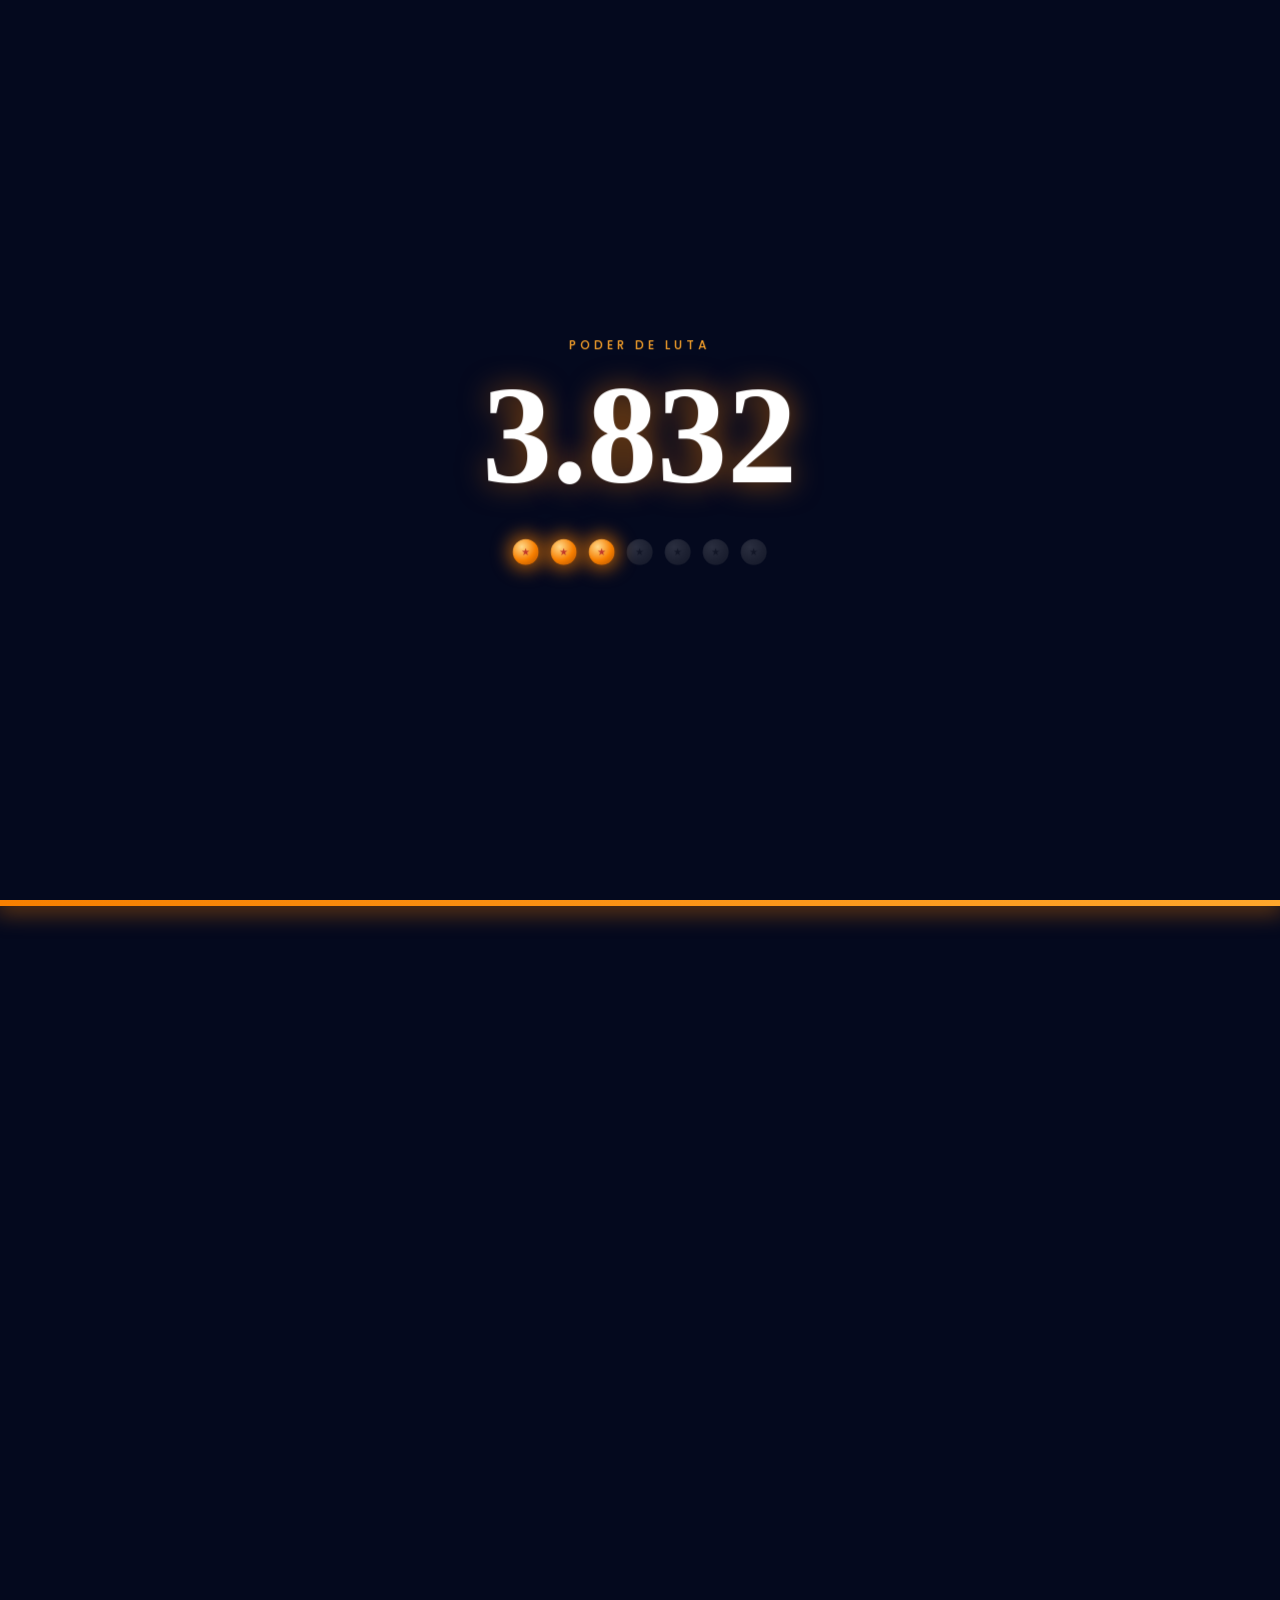
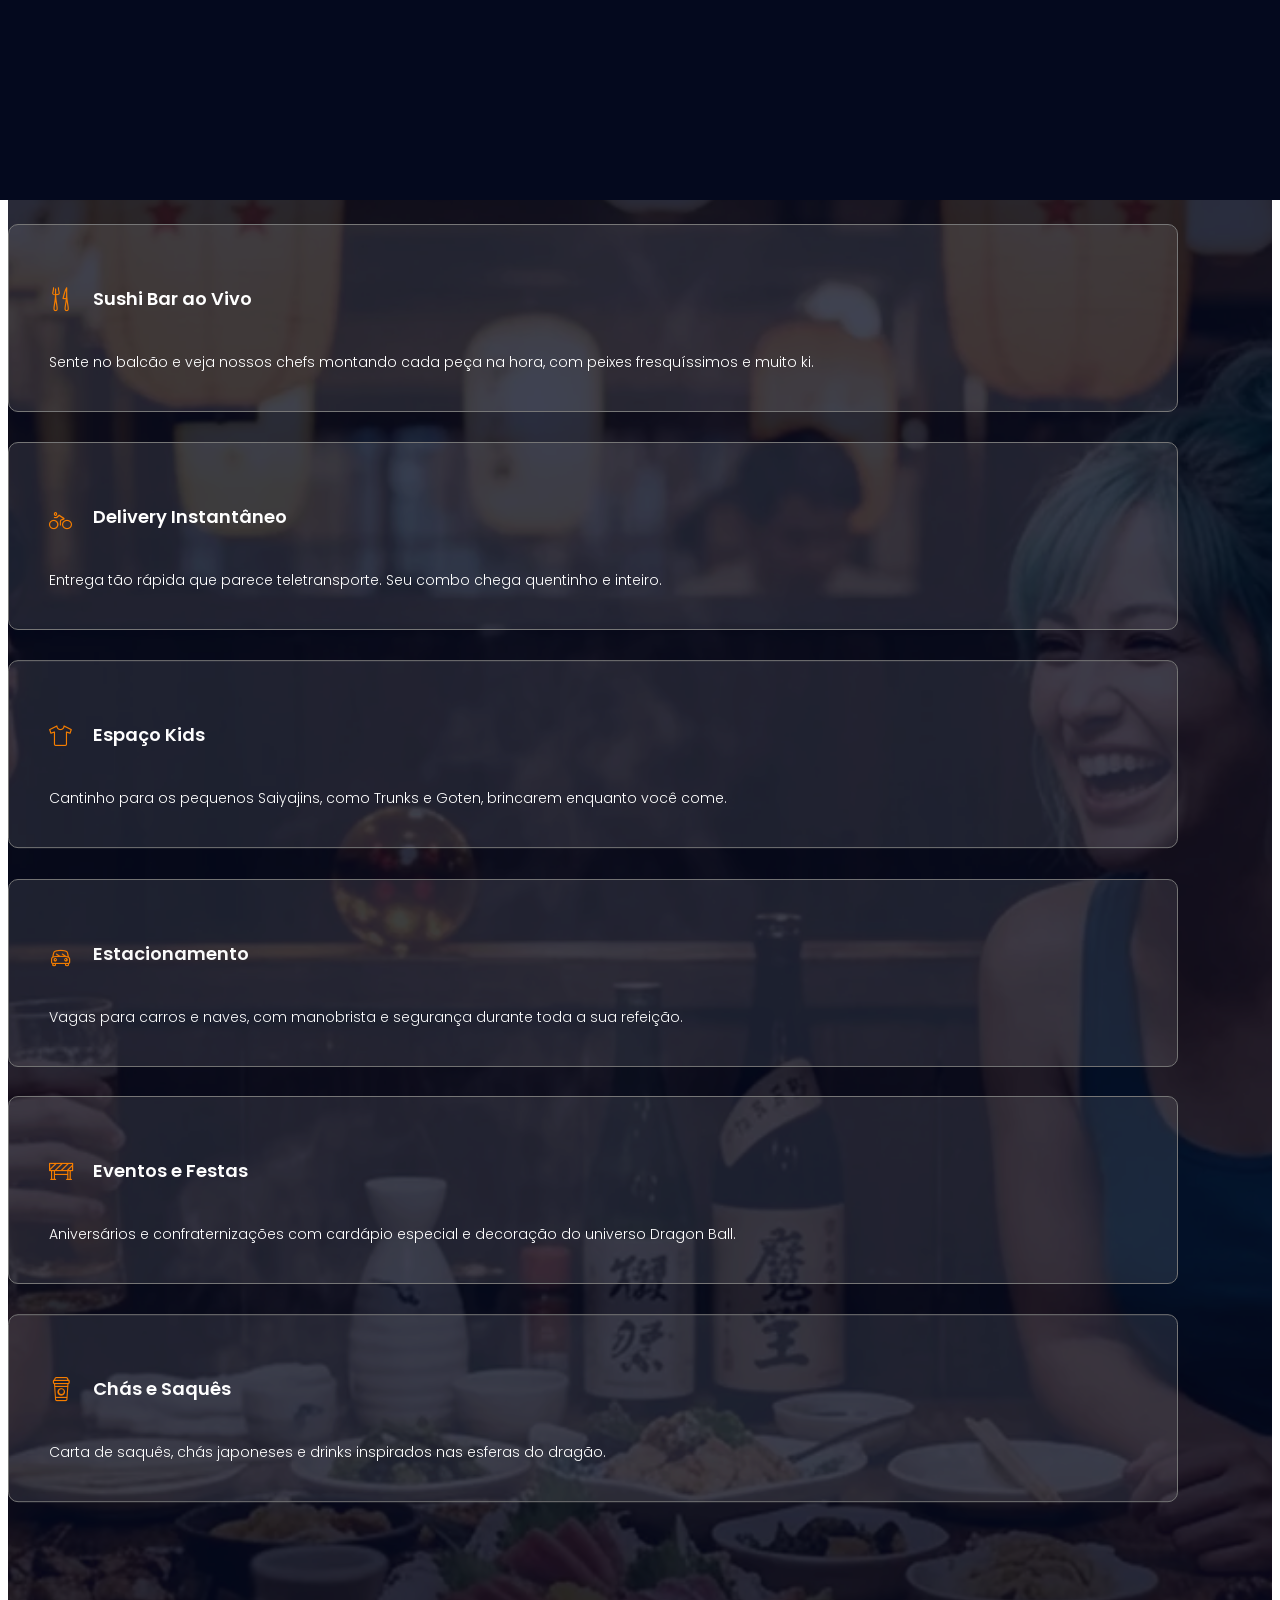
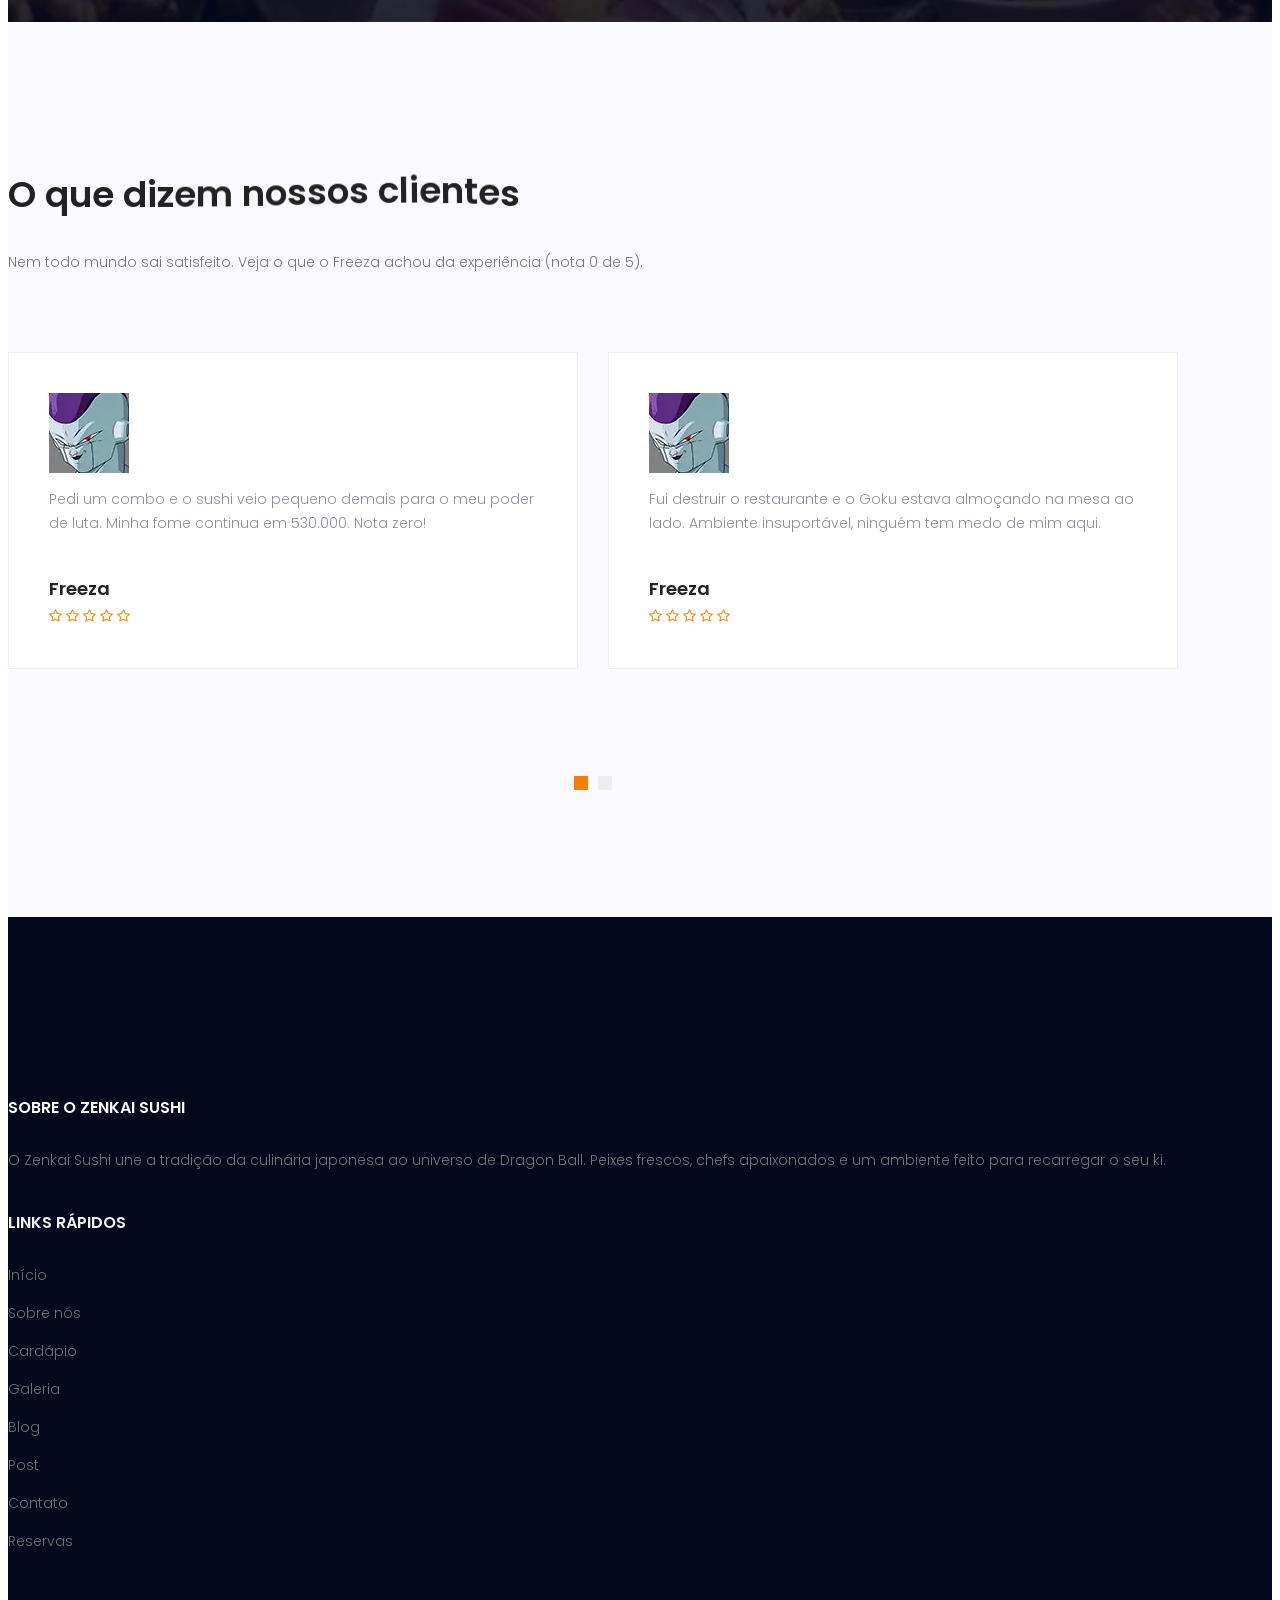
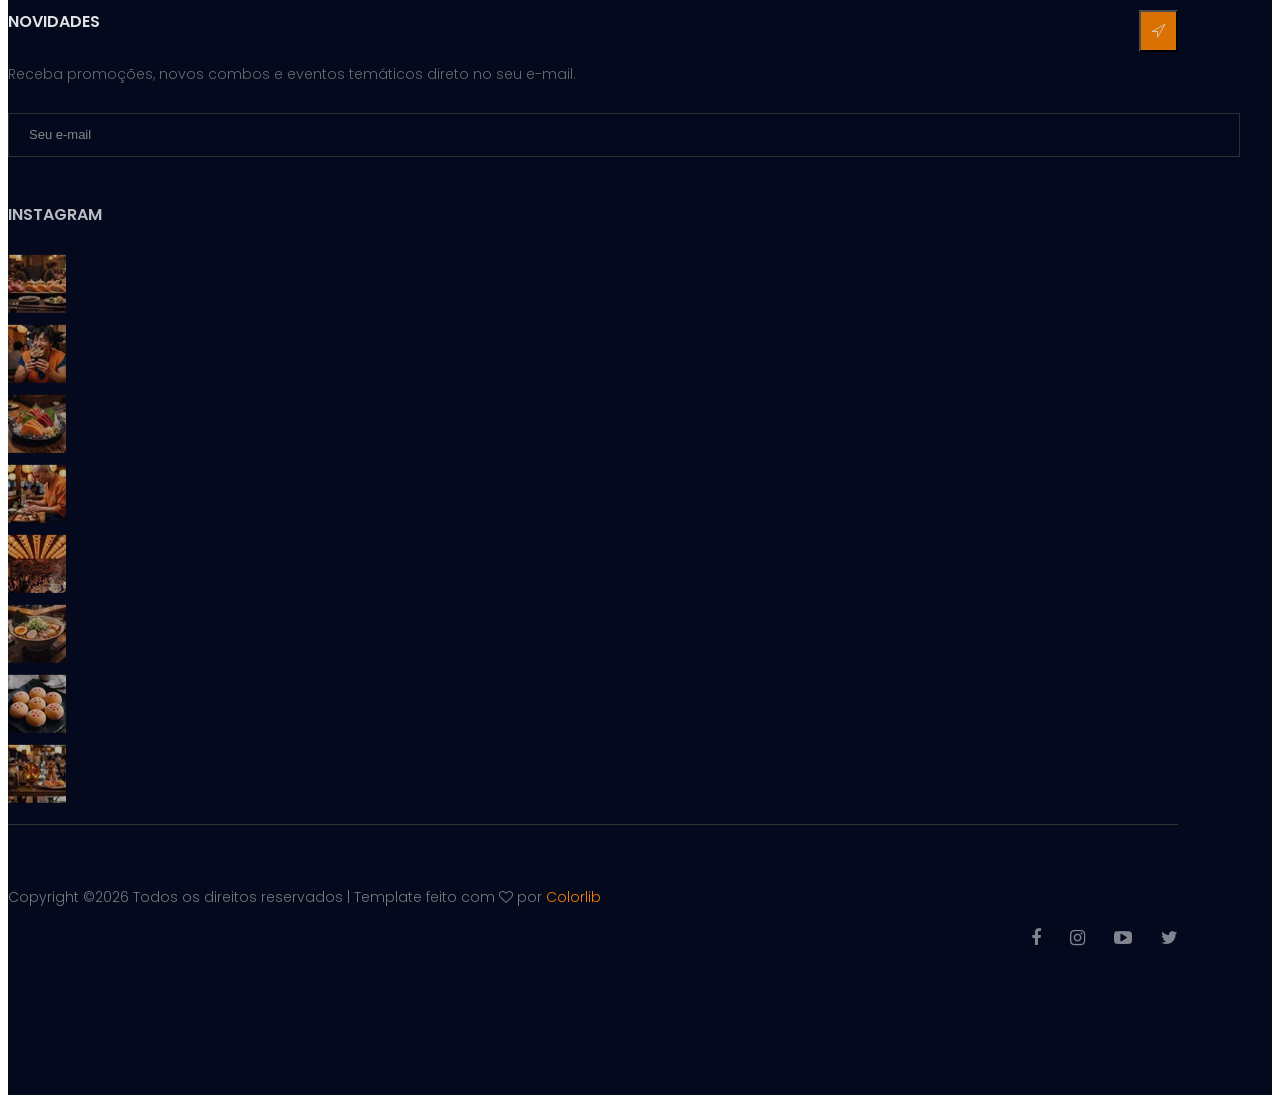
==== commit 60035e6f: "ajustando animações" ====
--- a/about.html
+++ b/about.html
@@ -24,7 +24,8 @@
         <link rel="stylesheet" href="css/responsive.css">
 <link rel="stylesheet" href="vendors/lenis/lenis.css" />
 <link rel="stylesheet" href="css/zenkai-motion.css" />
-<script>try{if(!sessionStorage.getItem("zk-pre")&&!matchMedia("(prefers-reduced-motion: reduce)").matches){document.documentElement.classList.add("zk-loading")}}catch(e){}</script>
+<link rel="stylesheet" href="css/zenkai-intro.css" />
+<script>try{var s=sessionStorage,r=matchMedia("(prefers-reduced-motion: reduce)").matches;if(!r&&(!s.getItem("zk-pre")||s.getItem("zk-nav")||/[?&]preloader=1\b/.test(location.search))){document.documentElement.classList.add("zk-loading")}}catch(e){}</script>
     </head>
     <body>
         <!--================Header Area =================-->
@@ -307,9 +308,17 @@
         <script src="vendors/gsap/ScrollTrigger.min.js"></script>
         <script src="vendors/gsap/SplitText.min.js"></script>
         <script src="vendors/lenis/lenis.min.js"></script>
-        <script src="js/zenkai-motion.js"></script>
+        <script src="js/zenkai/core.js"></script>
+        <script src="js/zenkai/shatter.js"></script>
+        <script src="js/zenkai/preloader.js"></script>
+        <script src="js/zenkai/hero.js"></script>
+        <script src="js/zenkai/reveal.js"></script>
+        <script src="js/zenkai/ui.js"></script>
+        <script src="js/zenkai/counters.js"></script>
+        <script src="js/zenkai/transitions.js"></script>
         <script src="js/zenkai-shader.js"></script>
         <script src="js/zenkai-forms.js"></script>
+        <script src="js/zenkai/main.js"></script>
         <script src="js/custom.js"></script>
     </body>
 </html>
--- a/css/zenkai-motion.css
+++ b/css/zenkai-motion.css
@@ -1,99 +1,5 @@
 /*============= Zenkai Sushi: motion, shaders e formularios =============*/
 /* Cores do tema: laranja #f77f00, amarelo #ffa62b, azul-escuro #04091e */
-
-/*---------- Preloader ----------*/
-html.zk-loading::before {
-  content: "";
-  position: fixed;
-  left: 0;
-  top: 0;
-  right: 0;
-  bottom: 0;
-  background: #04091e;
-  z-index: 99998;
-  animation: zk-failsafe 0.01s 8s forwards;
-}
-
-html.zk-loading body {
-  overflow: hidden;
-}
-
-@keyframes zk-failsafe {
-  to {
-    opacity: 0;
-    visibility: hidden;
-  }
-}
-
-.zk-preloader {
-  position: fixed;
-  left: 0;
-  top: 0;
-  right: 0;
-  bottom: 0;
-  z-index: 99999;
-  display: flex;
-  flex-direction: column;
-  align-items: center;
-  justify-content: center;
-  background: #04091e;
-  color: #fff;
-  text-align: center;
-}
-
-.zk-preloader__label {
-  font: 500 12px/1 "Poppins", sans-serif;
-  letter-spacing: 4px;
-  text-transform: uppercase;
-  color: #ffa62b;
-  margin-bottom: 14px;
-}
-
-.zk-preloader__count {
-  font: 700 clamp(56px, 14vw, 140px) / 1 "Playfair Display", serif;
-  color: #fff;
-  text-shadow: 0 0 30px rgba(247, 127, 0, 0.6);
-  font-variant-numeric: tabular-nums;
-}
-
-.zk-preloader__orbs {
-  display: flex;
-  gap: 12px;
-  margin-top: 34px;
-}
-
-.zk-orb {
-  position: relative;
-  width: 26px;
-  height: 26px;
-  border-radius: 50%;
-  background: radial-gradient(circle at 35% 30%, #ffd98a, #f77f00 55%, #a64b00);
-  opacity: 0.18;
-  filter: grayscale(1);
-  transition:
-    opacity 0.3s ease,
-    filter 0.3s ease,
-    box-shadow 0.3s ease;
-}
-
-.zk-orb::after {
-  content: "★";
-  position: absolute;
-  left: 0;
-  right: 0;
-  top: 50%;
-  transform: translateY(-50%);
-  font-size: 10px;
-  line-height: 1;
-  color: #c0392b;
-  text-align: center;
-}
-
-.zk-orb.is-on {
-  opacity: 1;
-  filter: none;
-  box-shadow: 0 0 18px 4px rgba(247, 127, 0, 0.7);
-}
 
 /*---------- Cursor customizado ----------*/
 .zk-cursor {
@@ -118,23 +24,6 @@
 }
 
 /*---------- Shaders ----------*/
-.banner_area .booking_table .zk-aura {
-  position: absolute;
-  left: 0;
-  top: 0;
-  width: 100%;
-  height: 100%;
-  z-index: 1;
-  pointer-events: none;
-  mix-blend-mode: screen;
-  opacity: 0.75;
-}
-
-.banner_area .booking_table > .container {
-  position: relative;
-  z-index: 2;
-}
-
 .zk-fx-canvas {
   position: absolute;
   left: 0;
--- a/css/zenkai-intro.css
+++ b/css/zenkai-intro.css
@@ -0,0 +1,325 @@
+/*============= Zenkai Sushi: abertura, transicoes e componentes de motion =============*/
+/* Cores do tema: laranja #f77f00, amarelo #ffa62b, azul-escuro #04091e */
+
+/*---------- Capa enquanto o JS carrega (primeiro acesso ou troca de pagina) ----------*/
+html.zk-loading::before {
+  content: "";
+  position: fixed;
+  left: 0;
+  top: 0;
+  right: 0;
+  bottom: 0;
+  background: #04091e;
+  z-index: 99998;
+  animation: zk-failsafe 0.01s 8s forwards;
+}
+
+html.zk-loading body,
+html.zk-lock body {
+  overflow: hidden;
+}
+
+@keyframes zk-failsafe {
+  to {
+    opacity: 0;
+    visibility: hidden;
+  }
+}
+
+/*---------- Preloader: poder de luta ----------*/
+.zk-preloader {
+  position: fixed;
+  left: 0;
+  top: 0;
+  right: 0;
+  bottom: 0;
+  z-index: 99999;
+  background: #04091e;
+  color: #fff;
+  overflow: hidden;
+}
+
+.zk-preloader.is-shattering {
+  background: transparent;
+  pointer-events: none;
+}
+
+.zk-preloader__stage {
+  position: absolute;
+  left: 0;
+  top: 0;
+  right: 0;
+  bottom: 0;
+  display: flex;
+  flex-direction: column;
+  align-items: center;
+  justify-content: center;
+  text-align: center;
+  will-change: transform;
+}
+
+.zk-preloader__label {
+  font: 500 12px/1 "Poppins", sans-serif;
+  letter-spacing: 4px;
+  text-transform: uppercase;
+  color: #ffa62b;
+  margin-bottom: 14px;
+}
+
+.zk-preloader__count {
+  font: 700 clamp(56px, 14vw, 140px) / 1 "Playfair Display", serif;
+  color: #fff;
+  text-shadow: 0 0 30px rgba(247, 127, 0, 0.6);
+  font-variant-numeric: tabular-nums;
+}
+
+.zk-preloader__phrase {
+  position: absolute;
+  left: 0;
+  right: 0;
+  top: 50%;
+  transform: translateY(-58%);
+  text-align: center;
+  font-family: "Poppins", sans-serif;
+  font-weight: 800;
+  text-transform: uppercase;
+  line-height: 0.95;
+}
+
+.zk-preloader__phrase span {
+  display: block;
+  font-size: clamp(26px, 7vw, 76px);
+  letter-spacing: 6px;
+  color: #fff;
+}
+
+.zk-preloader__phrase strong {
+  display: block;
+  font-size: clamp(64px, 19vw, 210px);
+  color: #f77f00;
+  text-shadow:
+    0 0 24px rgba(247, 127, 0, 0.7),
+    0 6px 0 #a64b00;
+}
+
+.zk-preloader__orbs {
+  display: flex;
+  gap: 12px;
+  margin-top: 34px;
+}
+
+.zk-preloader__flash {
+  position: absolute;
+  left: 0;
+  top: 0;
+  right: 0;
+  bottom: 0;
+  background: radial-gradient(circle at 50% 50%, #fff 0%, #ffd27a 30%, #f77f00 70%);
+  pointer-events: none;
+  z-index: 4;
+}
+
+.zk-orb {
+  position: relative;
+  width: 26px;
+  height: 26px;
+  border-radius: 50%;
+  background: radial-gradient(circle at 35% 30%, #ffd98a, #f77f00 55%, #a64b00);
+  opacity: 0.18;
+  filter: grayscale(1);
+  transition:
+    opacity 0.3s ease,
+    filter 0.3s ease,
+    box-shadow 0.3s ease;
+}
+
+.zk-orb::after {
+  content: "\2605";
+  position: absolute;
+  left: 0;
+  right: 0;
+  top: 50%;
+  transform: translateY(-50%);
+  font-size: 10px;
+  line-height: 1;
+  color: #c0392b;
+  text-align: center;
+}
+
+.zk-orb.is-on {
+  opacity: 1;
+  filter: none;
+  box-shadow: 0 0 18px 4px rgba(247, 127, 0, 0.7);
+}
+
+/* rachaduras */
+.zk-cracks {
+  position: absolute;
+  left: 0;
+  top: 0;
+  width: 100%;
+  height: 100%;
+  z-index: 3;
+  pointer-events: none;
+  filter: drop-shadow(0 0 5px #ffa62b);
+}
+
+.zk-cracks path {
+  fill: none;
+  stroke: #fff4d6;
+  stroke-width: 0.28;
+  stroke-linecap: round;
+  stroke-linejoin: round;
+}
+
+/* cacos que caem revelando a pagina */
+.zk-shards {
+  position: absolute;
+  left: 0;
+  top: 0;
+  width: 100%;
+  height: 100%;
+  z-index: 2;
+}
+
+.zk-shard {
+  position: absolute;
+  left: 0;
+  top: 0;
+  width: 100%;
+  height: 100%;
+  background: linear-gradient(135deg, #0d1638 0%, #04091e 55%, #0a0f2a 100%);
+  will-change: transform;
+}
+
+/*---------- Transicao entre paginas ----------*/
+.zk-curtain {
+  position: fixed;
+  left: 0;
+  top: 0;
+  width: 100%;
+  height: 100%;
+  z-index: 99997;
+  background: #04091e;
+  pointer-events: none;
+}
+
+.zk-curtain__line {
+  position: absolute;
+  left: 0;
+  right: 0;
+  top: 0;
+  height: 6px;
+  background: linear-gradient(90deg, #f77f00, #ffa62b);
+  box-shadow: 0 0 24px 4px rgba(247, 127, 0, 0.6);
+}
+
+/*---------- Barra de progresso e menu inteligente ----------*/
+.zk-progress {
+  position: fixed;
+  left: 0;
+  top: 0;
+  width: 100%;
+  height: 4px;
+  z-index: 99980;
+  background: linear-gradient(90deg, #f77f00, #ffa62b);
+  transform-origin: 0 50%;
+  transform: scaleX(0);
+  pointer-events: none;
+}
+
+.header_area {
+  transition: transform 0.45s ease;
+}
+
+.header_area.zk-nav-hidden {
+  transform: translateY(-140%);
+}
+
+.header_area.navbar_fixed.zk-nav-hidden {
+  transform: translateY(-190px);
+}
+
+/*---------- Brasas do hero ----------*/
+.banner_area .booking_table .zk-embers {
+  position: absolute;
+  left: 0;
+  top: 0;
+  z-index: 1;
+  pointer-events: none;
+}
+
+.banner_area .booking_table > .container {
+  position: relative;
+  z-index: 2;
+}
+
+/*---------- Faixa em marquee ----------*/
+.zk-marquee {
+  position: relative;
+  overflow: hidden;
+  background: #f77f00;
+  padding: 16px 0;
+  white-space: nowrap;
+  z-index: 2;
+}
+
+.zk-marquee__track {
+  display: inline-flex;
+  width: max-content;
+  will-change: transform;
+}
+
+.zk-marquee__track span,
+.zk-marquee__track i {
+  font: 800 clamp(20px, 3vw, 34px) / 1 "Poppins", sans-serif;
+  letter-spacing: 3px;
+  text-transform: uppercase;
+  color: #04091e;
+  padding: 0 22px;
+  font-style: normal;
+}
+
+.zk-marquee__track i {
+  color: #fff;
+  padding: 0 4px;
+}
+
+/*---------- Contadores ----------*/
+.zk-stats {
+  background: #04091e;
+  color: #fff;
+  position: relative;
+}
+
+.zk-stat {
+  padding: 20px 10px;
+  border-left: 1px solid rgba(255, 166, 43, 0.25);
+}
+
+.row > div:first-child .zk-stat {
+  border-left: 0;
+}
+
+.zk-stat strong {
+  display: block;
+  font: 700 clamp(38px, 6vw, 64px) / 1.1 "Playfair Display", serif;
+  color: #f77f00;
+  text-shadow: 0 0 18px rgba(247, 127, 0, 0.35);
+  font-variant-numeric: tabular-nums;
+}
+
+.zk-stat span {
+  display: block;
+  margin-top: 6px;
+  font: 500 12px/1.4 "Poppins", sans-serif;
+  letter-spacing: 3px;
+  text-transform: uppercase;
+  color: #dfe3ee;
+}
+
+@media (prefers-reduced-motion: reduce) {
+  .header_area {
+    transition: none;
+  }
+}
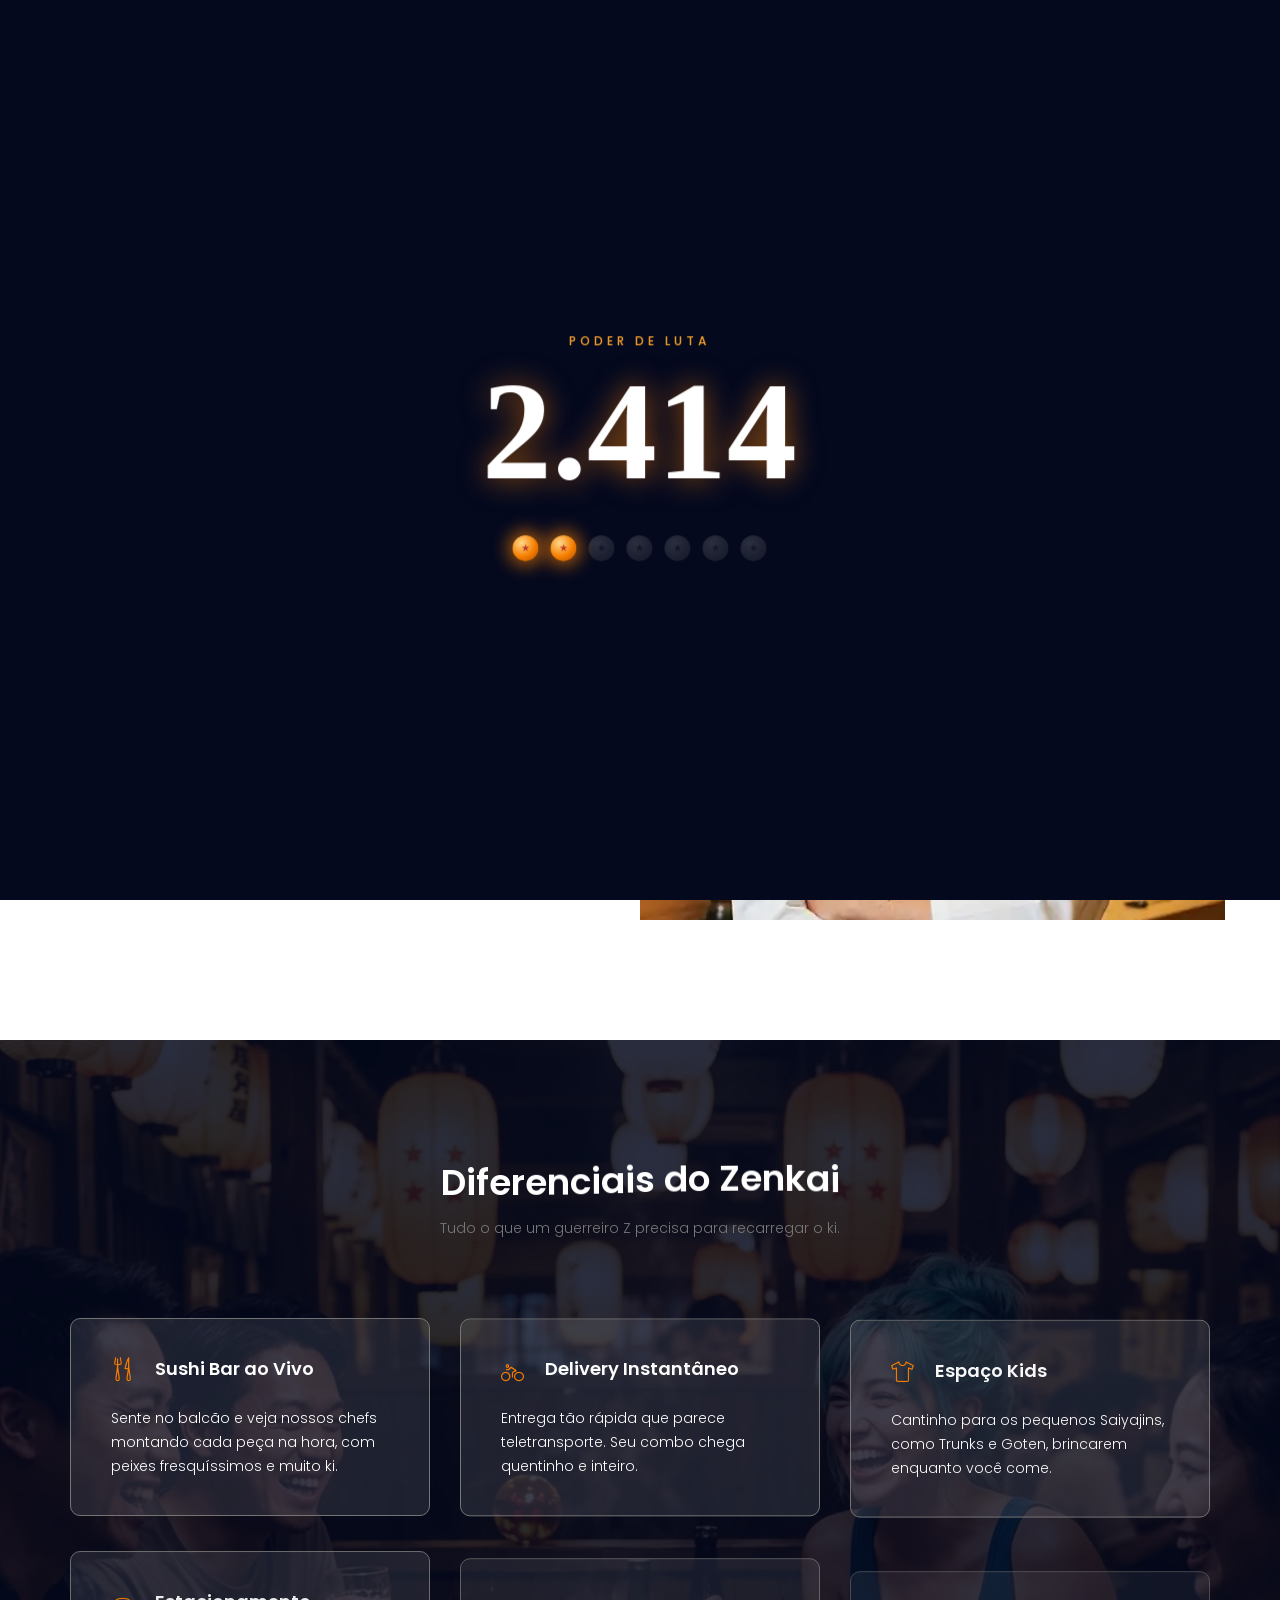
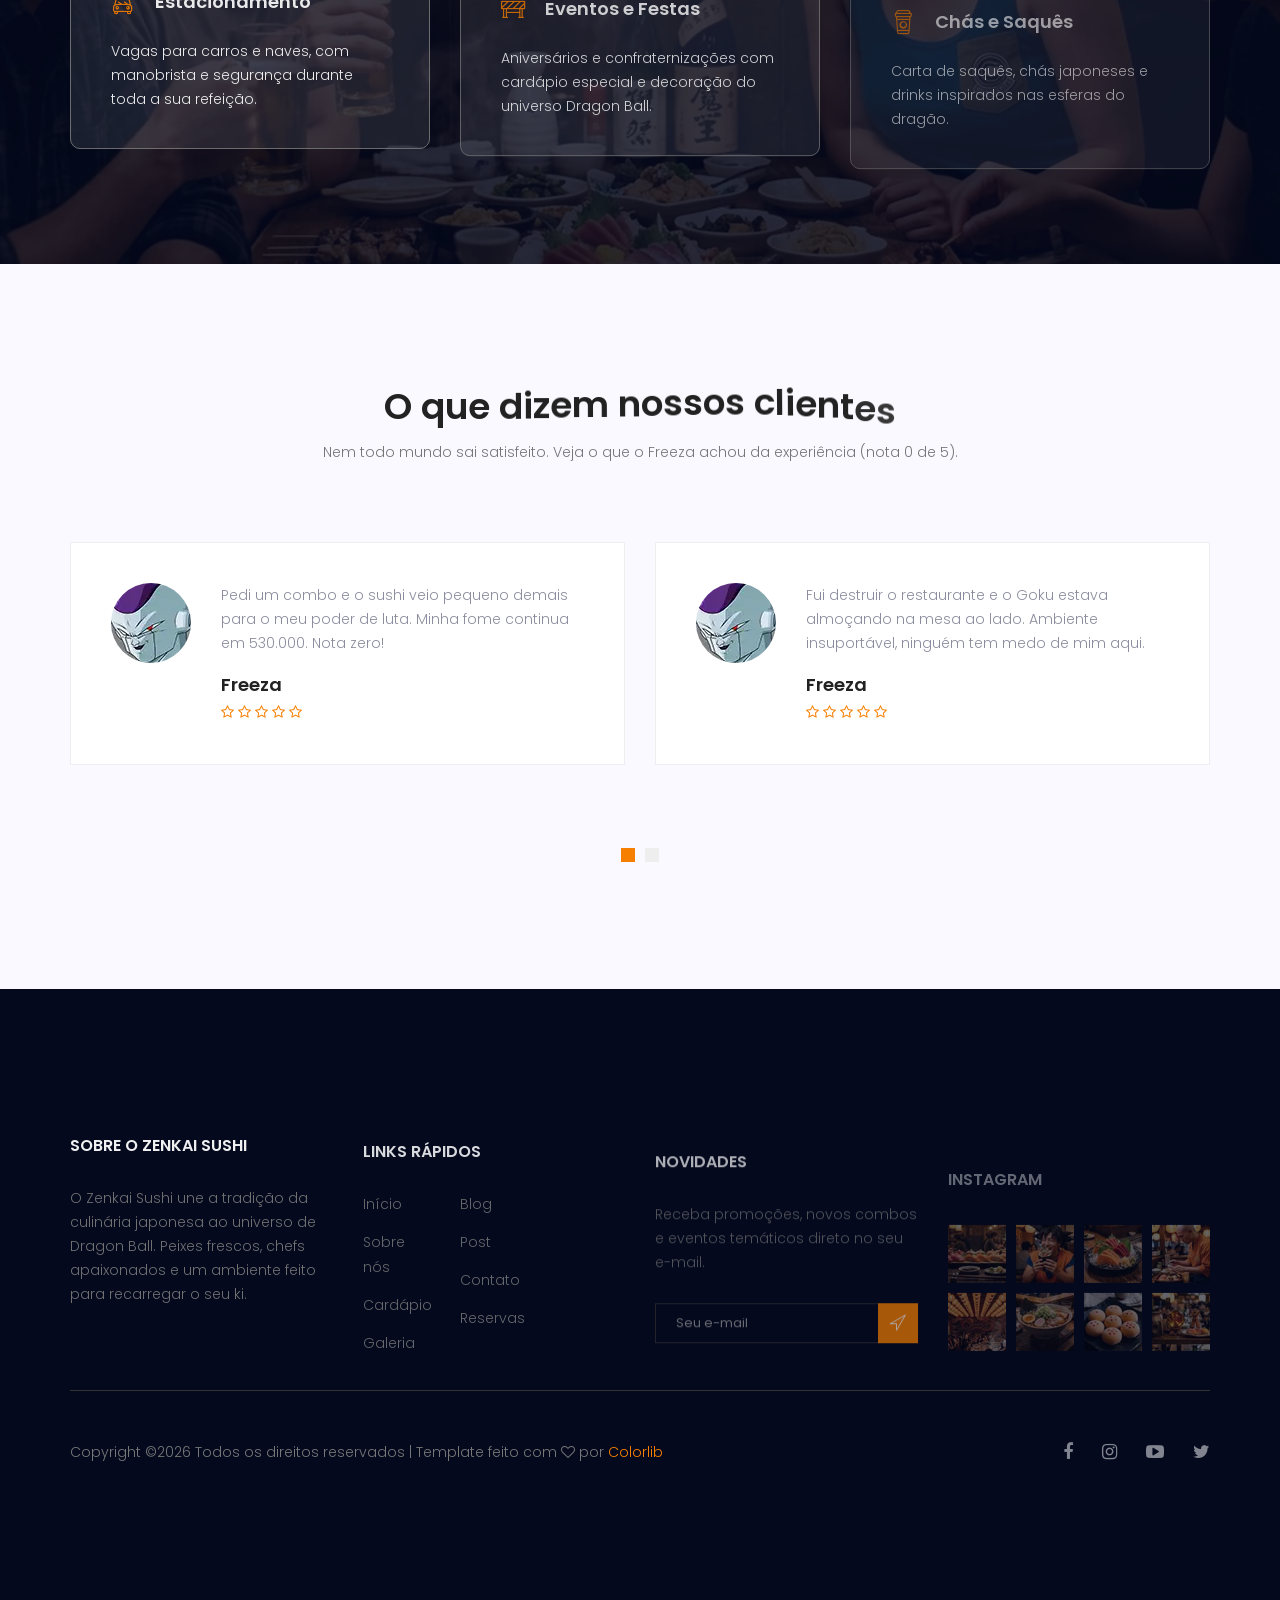
==== commit 63428b8f: "ajustando imagem" ====
--- a/about.html
+++ b/about.html
@@ -25,7 +25,7 @@
 <link rel="stylesheet" href="vendors/lenis/lenis.css" />
 <link rel="stylesheet" href="css/zenkai-motion.css" />
 <link rel="stylesheet" href="css/zenkai-intro.css" />
-<script>try{var s=sessionStorage,r=matchMedia("(prefers-reduced-motion: reduce)").matches;if(!r&&(!s.getItem("zk-pre")||s.getItem("zk-nav")||/[?&]preloader=1\b/.test(location.search))){document.documentElement.classList.add("zk-loading")}}catch(e){}</script>
+<script>try{var s=sessionStorage,r=matchMedia("(prefers-reduced-motion: reduce)").matches,n=performance.getEntriesByType("navigation")[0],rl=!!(n&&n.type==="reload");if(!r&&(!s.getItem("zk-pre")||s.getItem("zk-nav")||rl||/[?&]preloader=1\b/.test(location.search))){document.documentElement.classList.add("zk-loading")}}catch(e){}</script>
     </head>
     <body>
         <!--================Header Area =================-->
@@ -33,7 +33,7 @@
             <div class="container">
                 <nav class="navbar navbar-expand-lg navbar-light">
                     <!-- Brand and toggle get grouped for better mobile display -->
-                    <a class="navbar-brand logo_h" href="index.html"><img src="imagensOtimizadas/logo-zenkai-sushi-restaurante-japones.webp" alt="Logo do Zenkai Sushi, restaurante japonês temático de Dragon Ball" title="Zenkai Sushi" width="206" height="46"></a>
+                    <a class="navbar-brand logo_h" href="index.html"><img src="imagensOtimizadas/logo-zenkai-sushi-restaurante-japones.webp" alt="Logo do Zenkai Sushi, restaurante japonês temático de Dragon Ball" title="Zenkai Sushi" width="163" height="30"></a>
                     <button class="navbar-toggler" type="button" data-toggle="collapse" data-target="#navbarSupportedContent" aria-controls="navbarSupportedContent" aria-expanded="false" aria-label="Toggle navigation">
                         <span class="icon-bar"></span>
                         <span class="icon-bar"></span>
@@ -315,6 +315,7 @@
         <script src="js/zenkai/reveal.js"></script>
         <script src="js/zenkai/ui.js"></script>
         <script src="js/zenkai/counters.js"></script>
+        <script src="js/zenkai/dragon.js"></script>
         <script src="js/zenkai/transitions.js"></script>
         <script src="js/zenkai-shader.js"></script>
         <script src="js/zenkai-forms.js"></script>
--- a/css/style.css
+++ b/css/style.css
@@ -3192,8 +3192,6 @@
 }
 
 .primary-checkbox input:checked + label {
-  background: url(../image/elements/primary-check.png) no-repeat center
-    center/cover;
   border: none;
 }
 
@@ -3231,8 +3229,6 @@
 }
 
 .confirm-checkbox input:checked + label {
-  background: url(../image/elements/success-check.png) no-repeat center
-    center/cover;
   border: none;
 }
 
@@ -3275,8 +3271,6 @@
 }
 
 .disabled-checkbox input:checked + label {
-  background: url(../image/elements/disabled-check.png) no-repeat center
-    center/cover;
   border: none;
 }
 
@@ -3314,8 +3308,6 @@
 }
 
 .primary-radio input:checked + label {
-  background: url(../image/elements/primary-radio.png) no-repeat center
-    center/cover;
   border: none;
 }
 
@@ -3353,8 +3345,6 @@
 }
 
 .confirm-radio input:checked + label {
-  background: url(../image/elements/success-radio.png) no-repeat center
-    center/cover;
   border: none;
 }
 
@@ -3408,8 +3398,6 @@
 }
 
 .disabled-radio input:checked + label {
-  background: url(../image/elements/disabled-radio.png) no-repeat center
-    center/cover;
   border: none;
 }
 
@@ -3671,7 +3659,7 @@
 }
 
 .navbar .logo_h img {
-  height: 46px;
+  height: 30px;
   width: auto;
   max-width: none;
 }
--- a/css/zenkai-motion.css
+++ b/css/zenkai-motion.css
@@ -54,8 +54,17 @@
 
 .zk-hscroll > [class*="col-"] {
   flex: 0 0 auto;
-  width: 360px;
-  max-width: 360px;
+}
+
+/* mesmas larguras de coluna do template (container 1170): fotos mantem o tamanho original */
+.zk-hscroll > .col-md-4 {
+  width: 390px;
+  max-width: 390px;
+}
+
+.zk-hscroll > .col-lg-3 {
+  width: 292.5px;
+  max-width: 292.5px;
 }
 
 .zk-hscroll > .gallery_item {
--- a/css/zenkai-intro.css
+++ b/css/zenkai-intro.css
@@ -323,3 +323,19 @@
     transition: none;
   }
 }
+
+/*---------- Shenlong (F5 e troca de pagina) ----------*/
+.zk-dragon {
+  position: fixed;
+  left: 0;
+  top: 0;
+  width: 100%;
+  height: 100%;
+  z-index: 99999;
+  pointer-events: none;
+}
+
+.zk-curtain {
+  background: linear-gradient(180deg, #04091e 0%, #0b1230 100%);
+  box-shadow: 0 0 40px 6px rgba(247, 127, 0, 0.35);
+}
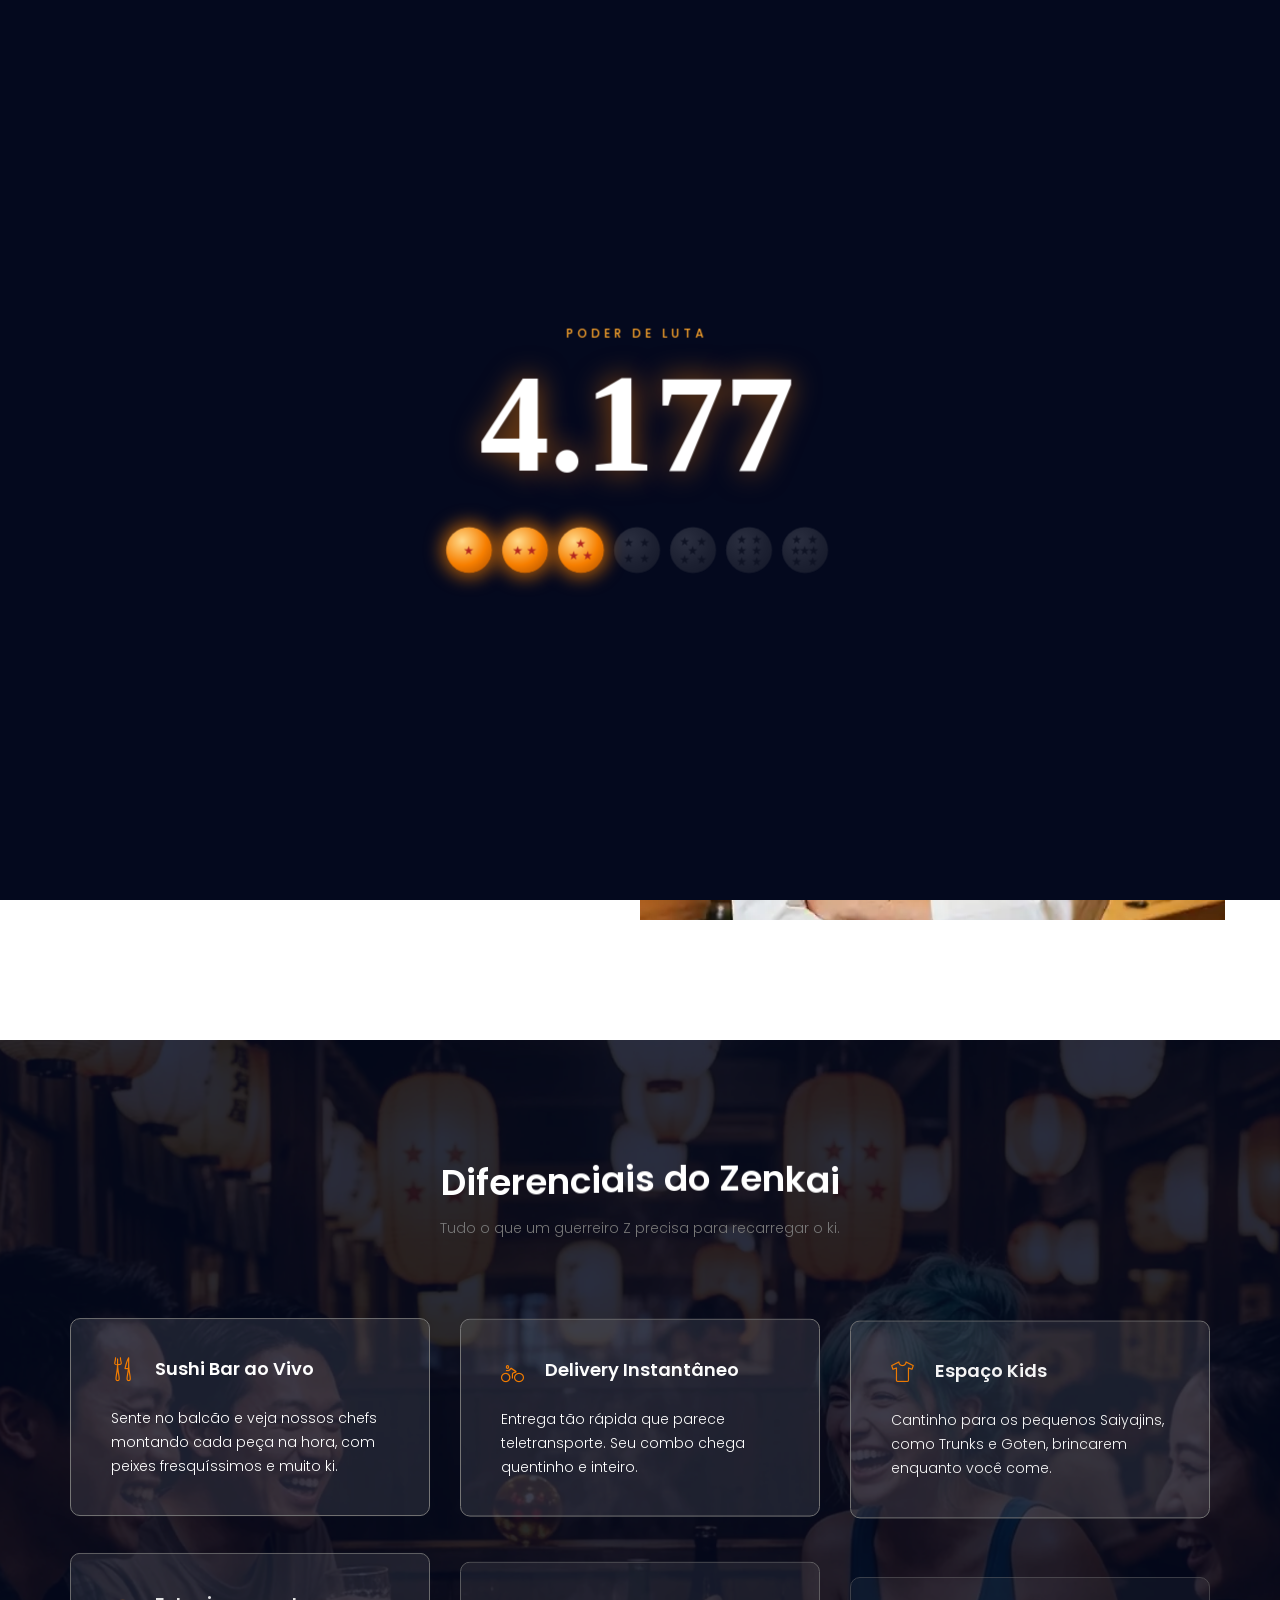
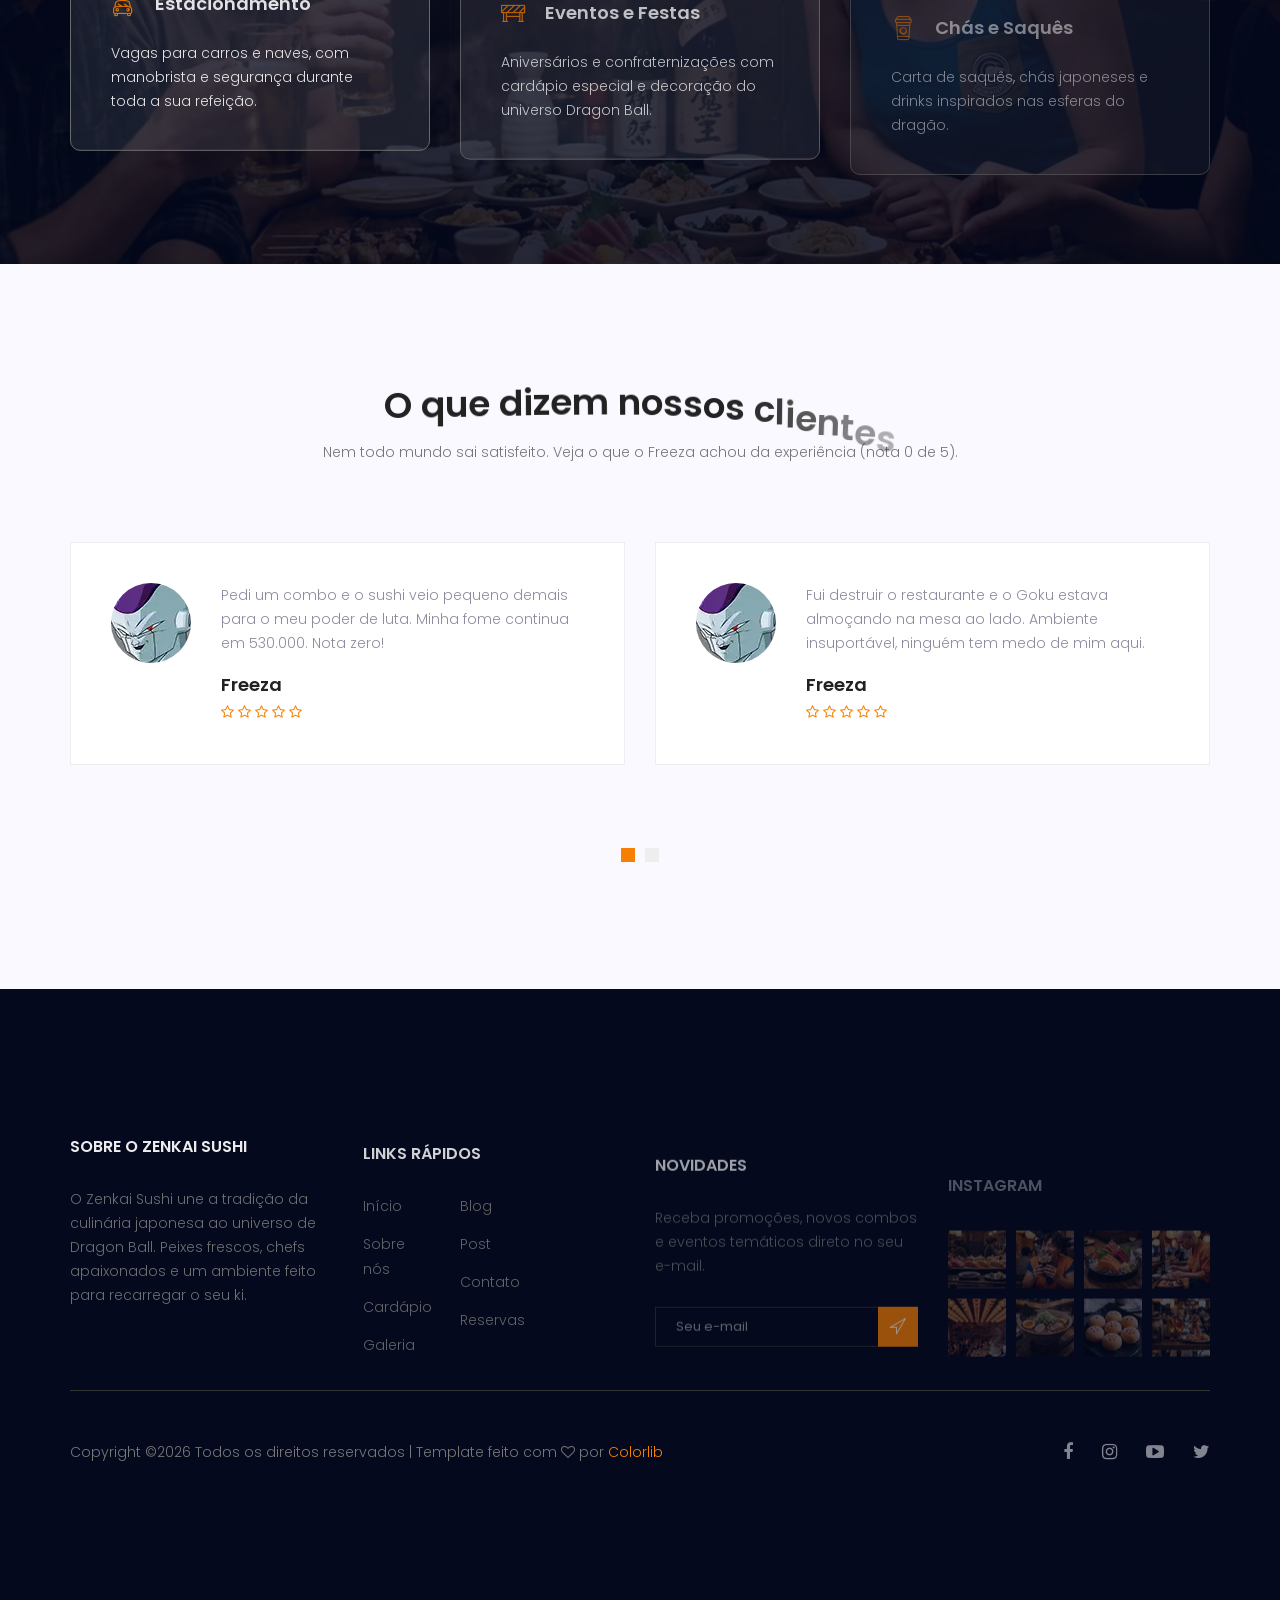
==== commit 5723af89: "Kamehameha com Goku, preloader com esferas de 1 a 7 estrelas, calendário e menu redesenhados" ====
--- a/about.html
+++ b/about.html
@@ -33,7 +33,7 @@
             <div class="container">
                 <nav class="navbar navbar-expand-lg navbar-light">
                     <!-- Brand and toggle get grouped for better mobile display -->
-                    <a class="navbar-brand logo_h" href="index.html"><img src="imagensOtimizadas/logo-zenkai-sushi-restaurante-japones.webp" alt="Logo do Zenkai Sushi, restaurante japonês temático de Dragon Ball" title="Zenkai Sushi" width="163" height="30"></a>
+                    <a class="navbar-brand logo_h" href="index.html"><img src="imagensOtimizadas/logo-zenkai-sushi-restaurante-japones.webp" alt="Logo do Zenkai Sushi, restaurante japonês temático de Dragon Ball" title="Zenkai Sushi" width="550" height="120"></a>
                     <button class="navbar-toggler" type="button" data-toggle="collapse" data-target="#navbarSupportedContent" aria-controls="navbarSupportedContent" aria-expanded="false" aria-label="Toggle navigation">
                         <span class="icon-bar"></span>
                         <span class="icon-bar"></span>
--- a/css/zenkai-motion.css
+++ b/css/zenkai-motion.css
@@ -40,35 +40,58 @@
   z-index: 2;
 }
 
-/*---------- Galeria / cardapio em scroll horizontal ----------*/
-.zk-hscroll-section {
-  overflow: hidden;
-}
-
-.zk-hscroll {
-  display: flex;
-  flex-wrap: nowrap;
-  width: max-content;
-  will-change: transform;
-}
-
-.zk-hscroll > [class*="col-"] {
-  flex: 0 0 auto;
-}
-
-/* mesmas larguras de coluna do template (container 1170): fotos mantem o tamanho original */
-.zk-hscroll > .col-md-4 {
-  width: 390px;
-  max-width: 390px;
-}
-
-.zk-hscroll > .col-lg-3 {
-  width: 292.5px;
-  max-width: 292.5px;
-}
-
-.zk-hscroll > .gallery_item {
-  margin-bottom: 0;
+/*---------- Galeria em tetris (grade densa: fotos de 250 e 380 de altura se encaixam) ----------*/
+#gallery.imageGallery1 {
+  display: grid;
+  grid-template-columns: repeat(3, 360px);
+  grid-auto-rows: 10px;
+  grid-auto-flow: row dense;
+  column-gap: 30px;
+  justify-content: center;
+  margin-left: 0;
+  margin-right: 0;
+}
+
+#gallery.imageGallery1 > .gallery_item {
+  width: 360px;
+  max-width: 360px;
+  padding: 0;
+  margin: 0;
+  grid-row: span 28; /* 250 + 30 de respiro */
+}
+
+#gallery.imageGallery1 > .gallery_item:nth-child(2),
+#gallery.imageGallery1 > .gallery_item:nth-child(4),
+#gallery.imageGallery1 > .gallery_item:nth-child(5),
+#gallery.imageGallery1 > .gallery_item:nth-child(8) {
+  grid-row: span 41; /* 380 + 30 de respiro */
+}
+
+#gallery.imageGallery1 .gallery_img img {
+  display: block;
+  width: 360px;
+  max-width: none;
+}
+
+@media (max-width: 1199px) {
+  #gallery.imageGallery1 {
+    grid-template-columns: repeat(2, 360px);
+  }
+}
+
+@media (max-width: 767px) {
+  #gallery.imageGallery1 {
+    grid-template-columns: 1fr;
+    padding: 0 15px;
+  }
+  #gallery.imageGallery1 > .gallery_item {
+    width: 100%;
+    max-width: none;
+  }
+  #gallery.imageGallery1 .gallery_img img {
+    width: 100%;
+    height: auto;
+  }
 }
 
 /*---------- Formularios ----------*/
--- a/css/zenkai-intro.css
+++ b/css/zenkai-intro.css
@@ -1,5 +1,6 @@
 /*============= Zenkai Sushi: abertura, transicoes e componentes de motion =============*/
 /* Cores do tema: laranja #f77f00, amarelo #ffa62b, azul-escuro #04091e */
+@import url("https://fonts.googleapis.com/css2?family=Bangers&family=Oswald:wght@500;600&display=swap");
 
 /*---------- Capa enquanto o JS carrega (primeiro acesso ou troca de pagina) ----------*/
 html.zk-loading::before {
@@ -104,7 +105,7 @@
 
 .zk-preloader__orbs {
   display: flex;
-  gap: 12px;
+  gap: 10px;
   margin-top: 34px;
 }
 
@@ -121,8 +122,8 @@
 
 .zk-orb {
   position: relative;
-  width: 26px;
-  height: 26px;
+  width: 46px;
+  height: 46px;
   border-radius: 50%;
   background: radial-gradient(circle at 35% 30%, #ffd98a, #f77f00 55%, #a64b00);
   opacity: 0.18;
@@ -133,17 +134,28 @@
     box-shadow 0.3s ease;
 }
 
-.zk-orb::after {
-  content: "\2605";
-  position: absolute;
-  left: 0;
-  right: 0;
-  top: 50%;
-  transform: translateY(-50%);
-  font-size: 10px;
+.zk-orb i {
+  position: absolute;
+  transform: translate(-50%, -50%);
+  font-style: normal;
+  font-size: 12px;
   line-height: 1;
-  color: #c0392b;
-  text-align: center;
+  color: #b3261e;
+}
+
+@media (max-width: 400px) {
+  .zk-preloader__orbs {
+    gap: 8px;
+  }
+
+  .zk-orb {
+    width: 36px;
+    height: 36px;
+  }
+
+  .zk-orb i {
+    font-size: 9px;
+  }
 }
 
 .zk-orb.is-on {
@@ -254,35 +266,155 @@
   z-index: 2;
 }
 
-/*---------- Faixa em marquee ----------*/
-.zk-marquee {
+/* a lista aberta dos selects do hero (Adultos, Criancas, Mesas) passa por cima da faixa em marquee, que vem logo abaixo */
+.banner_area {
+  z-index: 3;
+}
+
+/*---------- Kamehameha: o Goku dispara e as palavras correm dentro do feixe ----------*/
+.zk-kame {
+  --kh: clamp(210px, 24vw, 320px);   /* altura da faixa; todo o resto escala a partir dela */
   position: relative;
+  height: var(--kh);
   overflow: hidden;
-  background: #f77f00;
-  padding: 16px 0;
+  background: radial-gradient(ellipse at 24% 50%, #0b3a7a 0%, #061a44 40%, #04091e 78%);
+  z-index: 2;
+}
+
+.zk-kame__speed {
+  position: absolute;
+  left: 0;
+  top: 0;
+  height: var(--kh);
+  width: calc(var(--kh) * 1.2308);
+  z-index: 1;
+}
+
+/* Goku: 88% da altura da faixa; as maos (borda direita, 35% da altura da imagem) ficam a 44% da altura da faixa */
+.zk-kame__goku {
+  position: absolute;
+  left: 0;
+  top: calc(var(--kh) * 0.132);
+  height: calc(var(--kh) * 0.88);
+  width: auto;
+  z-index: 3;
+  user-select: none;
+  filter: drop-shadow(0 0 10px rgba(56, 182, 255, 0.45));
+}
+
+/* feixe: nasce nas maos do Goku (80% da altura da faixa a partir da esquerda) e vai ate a borda da tela */
+.zk-kame__beam {
+  position: absolute;
+  left: calc(var(--kh) * 0.8);
+  right: 0;
+  top: calc(var(--kh) * -0.02);
+  height: calc(var(--kh) * 0.92);
+  z-index: 2;
+  filter: drop-shadow(0 0 18px rgba(56, 182, 255, 0.95)) drop-shadow(0 0 46px rgba(31, 143, 255, 0.6));
+  animation: zk-kame-glow 1.2s ease-in-out infinite;
+}
+
+/* silhueta serrilhada, branca no centro e azul nas bordas */
+.zk-kame__flame {
+  position: absolute;
+  left: 0;
+  top: 0;
+  right: 0;
+  bottom: 0;
+  display: flex;
+  align-items: center;
+  overflow: hidden;
   white-space: nowrap;
-  z-index: 2;
-}
-
-.zk-marquee__track {
+  background:
+    radial-gradient(ellipse at 0% 50%, #ffffff 0%, rgba(255, 255, 255, 0) 40%),
+    linear-gradient(180deg, #1f8fff 0%, #6cc8ff 22%, #ffffff 42%, #ffffff 58%, #6cc8ff 78%, #1f8fff 100%);
+  clip-path: polygon(0% 50%, 3% 44%, 5% 41%, 8% 36%, 10% 38%, 13% 28%, 16% 30%, 19% 20%, 22% 22%, 25% 12%, 28% 15%, 31% 6%, 34% 9%, 37% 2%, 40% 6%, 43% 0%, 47% 4%, 51% 0%, 55% 5%, 59% 0%, 63% 4%, 67% 0%, 72% 5%, 76% 0%, 81% 4%, 86% 0%, 91% 4%, 96% 0%, 100% 2%, 100% 98%, 96% 100%, 91% 96%, 86% 100%, 81% 96%, 76% 100%, 72% 95%, 67% 100%, 63% 96%, 59% 100%, 55% 95%, 51% 100%, 47% 96%, 43% 100%, 40% 94%, 37% 98%, 34% 91%, 31% 94%, 28% 85%, 25% 88%, 22% 78%, 19% 80%, 16% 70%, 13% 72%, 10% 62%, 8% 64%, 5% 59%, 3% 56%, 0% 50%);
+}
+
+/* faixas de luz correndo pelo feixe */
+.zk-kame__flame::after {
+  content: "";
+  position: absolute;
+  left: 0;
+  top: 0;
+  right: 0;
+  bottom: 0;
+  background: repeating-linear-gradient(100deg, transparent 0 130px, rgba(130, 205, 255, 0.55) 130px 138px, transparent 138px 260px);
+  animation: zk-kame-streak 0.8s linear infinite;
+  pointer-events: none;
+}
+
+.zk-kame .zk-marquee__track {
+  position: relative;
+  z-index: 1;
   display: inline-flex;
   width: max-content;
+  align-items: center;
+  margin-left: calc(var(--kh) * 0.45);
   will-change: transform;
 }
 
-.zk-marquee__track span,
-.zk-marquee__track i {
-  font: 800 clamp(20px, 3vw, 34px) / 1 "Poppins", sans-serif;
-  letter-spacing: 3px;
+.zk-kame .zk-marquee__track span,
+.zk-kame .zk-marquee__track i {
+  font: 400 calc(var(--kh) * 0.3) / 1 "Bangers", "Poppins", sans-serif;
+  letter-spacing: 0.06em;
   text-transform: uppercase;
-  color: #04091e;
-  padding: 0 22px;
+  color: #052a52;
+  padding: 0 0.35em;
   font-style: normal;
 }
 
-.zk-marquee__track i {
-  color: #fff;
-  padding: 0 4px;
+.zk-kame .zk-marquee__track i {
+  color: #1f8fff;
+  padding: 0 0.1em;
+}
+
+.zk-kame__orb {
+  position: absolute;
+  left: calc(var(--kh) * 0.8);
+  top: calc(var(--kh) * 0.44);
+  width: calc(var(--kh) * 0.26);
+  height: calc(var(--kh) * 0.26);
+  margin: calc(var(--kh) * -0.13) 0 0 calc(var(--kh) * -0.13);
+  border-radius: 50%;
+  background: radial-gradient(circle, #ffffff 0%, #e3f7ff 45%, #38b6ff 100%);
+  box-shadow: 0 0 24px 8px rgba(95, 208, 255, 0.85), 0 0 60px 20px rgba(31, 143, 255, 0.5);
+  z-index: 4;
+  animation: zk-kame-orb 0.6s ease-in-out infinite;
+}
+
+@keyframes zk-kame-orb {
+  0%,
+  100% {
+    transform: scale(1);
+  }
+  50% {
+    transform: scale(1.15);
+  }
+}
+
+@keyframes zk-kame-glow {
+  0%,
+  100% {
+    filter: drop-shadow(0 0 18px rgba(56, 182, 255, 0.95)) drop-shadow(0 0 46px rgba(31, 143, 255, 0.6));
+  }
+  50% {
+    filter: drop-shadow(0 0 26px rgba(120, 210, 255, 1)) drop-shadow(0 0 64px rgba(31, 143, 255, 0.8));
+  }
+}
+
+@keyframes zk-kame-streak {
+  to {
+    background-position: 260px 0;
+  }
+}
+
+@media (prefers-reduced-motion: reduce) {
+  .zk-kame__beam,
+  .zk-kame__flame::after,
+  .zk-kame__orb {
+    animation: none;
+  }
 }
 
 /*---------- Contadores ----------*/
@@ -324,7 +456,7 @@
   }
 }
 
-/*---------- Shenlong (F5 e troca de pagina) ----------*/
+/*---------- Emblema do Shenlong (F5 e troca de pagina) ----------*/
 .zk-dragon {
   position: fixed;
   left: 0;
@@ -333,9 +465,418 @@
   height: 100%;
   z-index: 99999;
   pointer-events: none;
+  overflow: hidden;
 }
 
 .zk-curtain {
-  background: linear-gradient(180deg, #04091e 0%, #0b1230 100%);
-  box-shadow: 0 0 40px 6px rgba(247, 127, 0, 0.35);
-}
+  background: radial-gradient(circle at 50% 50%, #0d1638 0%, #04091e 70%);
+}
+
+.zk-emblem {
+  position: absolute;
+}
+
+/* revelacao do centro para fora: --r (0..100) abre a mascara, --g (px) e o brilho dourado */
+.zk-emblem__art {
+  --r: 0;
+  --g: 0;
+  position: absolute;
+  inset: 0;
+  -webkit-mask-image: radial-gradient(circle at 50% 50%, #000 calc(var(--r) * 0.8%), transparent calc(var(--r) * 0.8% + 22%));
+  mask-image: radial-gradient(circle at 50% 50%, #000 calc(var(--r) * 0.8%), transparent calc(var(--r) * 0.8% + 22%));
+  will-change: opacity, transform;
+}
+
+.zk-emblem__img {
+  display: block;
+  width: 100%;
+  height: 100%;
+  filter: drop-shadow(0 0 calc(var(--g) * 1px) rgba(255, 166, 43, 0.85));
+  user-select: none;
+}
+
+/* olhos: brilho vermelho */
+.zk-eye {
+  position: absolute;
+  border-radius: 50%;
+  background: radial-gradient(circle, #fff 0%, #ff4b2b 18%, rgba(255, 0, 0, 0.55) 40%, rgba(255, 0, 0, 0) 70%);
+  mix-blend-mode: screen;
+  box-shadow: 0 0 18px 6px rgba(255, 30, 20, 0.55);
+}
+
+/* esferas: sprite da arte original + brilho */
+.zk-ball {
+  position: absolute;
+  border-radius: 50%;
+  background-repeat: no-repeat;
+  will-change: transform;
+}
+
+.zk-trail {
+  position: absolute;
+  left: 0;
+  top: 0;
+  width: 100%;
+  height: 100%;
+}
+
+/*---------- Campos de reserva: data, horario e listas (index e cardapio) ----------*/
+/* Paleta: fundo #04091e / #0b1230, laranja #f77f00 e #ffa62b, texto #dfe3ee */
+.book_tabel_item .form-group .input-group .form-control,
+.book_tabel_item .nice-select {
+  border: 1px solid rgba(255, 255, 255, 0.16);
+  border-radius: 10px;
+  background: rgba(255, 255, 255, 0.03);
+  color: #dfe3ee;
+  transition: border-color 0.2s ease, box-shadow 0.2s ease, background 0.2s ease;
+}
+
+.book_tabel_item .form-group .input-group .form-control::placeholder {
+  color: #8d96b2;
+}
+
+.book_tabel_item .form-group .input-group .form-control:hover,
+.book_tabel_item .nice-select:hover {
+  border-color: rgba(247, 127, 0, 0.55);
+}
+
+.book_tabel_item .form-group .input-group .form-control:focus,
+.book_tabel_item .nice-select.open,
+.book_tabel_item .nice-select:focus {
+  border-color: #f77f00;
+  box-shadow: 0 0 0 3px rgba(247, 127, 0, 0.22);
+  background: rgba(247, 127, 0, 0.05);
+}
+
+.book_tabel_item .form-group .input-group .input-group-addon {
+  color: #ffa62b;
+}
+
+/* seta: chevron desenhado em CSS que gira ao abrir */
+.book_tabel_item .nice-select::after {
+  content: "";
+  font-family: inherit;
+  width: 7px;
+  height: 7px;
+  border: 0;
+  border-right: 2px solid #ffa62b;
+  border-bottom: 2px solid #ffa62b;
+  top: 50%;
+  margin-top: -6px;
+  right: 18px;
+  transform: rotate(45deg);
+  transform-origin: 66% 66%;
+  transition: transform 0.2s ease;
+}
+
+.book_tabel_item .nice-select.open::after {
+  transform: rotate(-135deg);
+}
+
+/* lista aberta */
+.book_tabel_item .nice-select .list {
+  width: 100%;
+  min-width: 190px;
+  margin-top: 8px;
+  padding: 6px;
+  background: #0b1230;
+  border: 1px solid rgba(255, 166, 43, 0.3);
+  border-radius: 14px;
+  box-shadow: 0 22px 50px rgba(0, 0, 0, 0.6);
+}
+
+.book_tabel_item .nice-select .option {
+  min-height: 38px;
+  line-height: 38px;
+  padding: 0 14px;
+  border-radius: 9px;
+  color: #dfe3ee;
+  font-size: 13px;
+  font-weight: 400;
+  transition: background 0.15s ease, color 0.15s ease;
+}
+
+.book_tabel_item .nice-select .option:hover,
+.book_tabel_item .nice-select .option.focus,
+.book_tabel_item .nice-select .option.selected.focus {
+  background: rgba(247, 127, 0, 0.18);
+  color: #fff;
+}
+
+.book_tabel_item .nice-select .option.selected {
+  color: #ffa62b;
+  font-weight: 600;
+}
+
+.book_tabel_item .nice-select .option.selected::after {
+  content: "\2713";
+  float: right;
+  font-weight: 700;
+}
+
+/* primeira opcao = titulo da lista (ex.: "Criancas"): pequeno, em maiusculas, sem marcar como escolhida */
+.book_tabel_item .nice-select .option:first-child,
+.book_tabel_item .nice-select .option.disabled {
+  min-height: 30px;
+  line-height: 30px;
+  background: transparent;
+  color: #8d96b2;
+  font-size: 11px;
+  font-weight: 600;
+  letter-spacing: 0.12em;
+  text-transform: uppercase;
+}
+
+.book_tabel_item .nice-select .option:first-child.selected,
+.book_tabel_item .nice-select .option:first-child.selected.focus {
+  background: transparent;
+  color: #8d96b2;
+}
+
+.book_tabel_item .nice-select .option:first-child.selected::after {
+  content: none;
+}
+
+.book_tabel_item .nice-select .option.disabled {
+  cursor: default;
+}
+
+/* calendario e relogio (bootstrap-datetimepicker) */
+.datetimepicker.dropdown-menu {
+  min-width: 300px;
+  margin-top: 8px;
+  padding: 14px;
+  background: #0b1230;
+  border: 1px solid rgba(255, 166, 43, 0.3);
+  border-radius: 18px;
+  box-shadow: 0 26px 60px rgba(0, 0, 0, 0.65);
+  color: #e9edf8;
+  font-family: "Poppins", sans-serif;
+}
+
+.datetimepicker.dropdown-menu::before,
+.datetimepicker.dropdown-menu::after {
+  display: none;
+}
+
+.datetimepicker table {
+  width: 100%;
+  border-collapse: separate;
+  border-spacing: 3px;
+}
+
+.datetimepicker table th,
+.datetimepicker table td {
+  text-align: center;
+  border-radius: 10px;
+  color: #e9edf8;
+}
+
+.datetimepicker table th.switch {
+  padding: 8px 6px;
+  font-size: 15px;
+  font-weight: 600;
+  color: #fff;
+  letter-spacing: 0.02em;
+  cursor: pointer;
+}
+
+.datetimepicker table th.prev,
+.datetimepicker table th.next {
+  width: 38px;
+  color: #ffa62b;
+  cursor: pointer;
+}
+
+.datetimepicker table th.switch:hover,
+.datetimepicker table th.prev:hover,
+.datetimepicker table th.next:hover,
+.datetimepicker table tfoot th.today:hover,
+.datetimepicker table tfoot th.clear:hover {
+  background: rgba(247, 127, 0, 0.18);
+}
+
+.datetimepicker table th.dow {
+  padding: 8px 0 6px;
+  font-size: 11px;
+  font-weight: 600;
+  letter-spacing: 0.08em;
+  text-transform: uppercase;
+  color: #ffa62b;
+}
+
+.datetimepicker table tr td.day {
+  width: 38px;
+  height: 38px;
+  font-size: 13px;
+  border-radius: 50%;
+  color: #e9edf8;
+  cursor: pointer;
+  transition: background 0.15s ease, color 0.15s ease;
+}
+
+.datetimepicker table tr td.day.old,
+.datetimepicker table tr td.day.new {
+  color: #5d6788;
+}
+
+.datetimepicker table tr td.day:hover,
+.datetimepicker table tr td span:hover {
+  background: rgba(247, 127, 0, 0.22);
+  color: #fff;
+}
+
+/* hoje: so um anel laranja */
+.datetimepicker table tr td.today,
+.datetimepicker table tr td.today:hover {
+  background: transparent;
+  color: #fff;
+  box-shadow: inset 0 0 0 1.5px #f77f00;
+}
+
+/* dia escolhido */
+.datetimepicker table tr td.active,
+.datetimepicker table tr td.active:hover,
+.datetimepicker table tr td span.active,
+.datetimepicker table tr td span.active:hover {
+  background: linear-gradient(135deg, #f77f00, #ffa62b);
+  color: #04091e;
+  font-weight: 700;
+  box-shadow: 0 8px 18px rgba(247, 127, 0, 0.4);
+  text-shadow: none;
+}
+
+/* dias fechados (segunda) e horarios indisponiveis */
+.datetimepicker table tr td.disabled,
+.datetimepicker table tr td.disabled:hover,
+.datetimepicker table tr td span.disabled,
+.datetimepicker table tr td span.disabled:hover {
+  background: transparent;
+  color: #4a5272;
+  text-decoration: line-through;
+  cursor: not-allowed;
+  box-shadow: none;
+}
+
+/* horas, minutos, meses e anos: botoes grandes em grade */
+.datetimepicker table tr td span {
+  display: inline-block;
+  width: calc(25% - 6px);
+  height: 44px;
+  margin: 3px;
+  line-height: 44px;
+  border-radius: 12px;
+  color: #e9edf8;
+  font-size: 13px;
+  cursor: pointer;
+  transition: background 0.15s ease, color 0.15s ease;
+}
+
+.datetimepicker table tfoot th {
+  padding: 8px;
+  color: #ffa62b;
+  font-size: 12px;
+  font-weight: 600;
+  cursor: pointer;
+}
+
+@media (max-width: 400px) {
+  .datetimepicker.dropdown-menu {
+    min-width: 270px;
+    padding: 10px;
+  }
+
+  .datetimepicker table tr td.day {
+    width: 34px;
+    height: 34px;
+  }
+}
+
+/* horario: o restaurante abre de terca a domingo, das 12h as 23h (ultima reserva as 22h); o cabecalho com a data sai porque a data ja foi escolhida */
+.datetimepicker-hours td span.hour:nth-child(-n + 12),
+.datetimepicker-hours td span.hour:nth-child(24) {
+  display: none;
+}
+
+.datetimepicker-hours thead,
+.datetimepicker-minutes thead {
+  display: none;
+}
+
+/*---------- Menu do topo: Oswald maior, cabecalho mais compacto e hover laranja ----------*/
+.navbar .logo_h {
+  height: 72px;
+}
+
+.navbar .logo_h img {
+  height: 40px;
+}
+
+.navbar .menu_nav .nav-item .nav-link {
+  position: relative;
+  font: 500 19px/72px "Oswald", "Poppins", sans-serif;
+  letter-spacing: 0.05em;
+  color: #1b1f33;
+  transition: color 0.2s ease;
+}
+
+.navbar .menu_nav .nav-item + li {
+  margin-left: 38px;
+}
+
+/* sublinhado laranja que cresce da esquerda */
+.navbar .menu_nav .nav-item .nav-link::after {
+  display: block;
+  content: "";
+  position: absolute;
+  left: 0;
+  right: 0;
+  bottom: 16px;
+  height: 3px;
+  border-radius: 3px;
+  background: #f77f00;
+  transform: scaleX(0);
+  transform-origin: left;
+  transition: transform 0.25s ease;
+}
+
+/* texto em laranja escuro (contraste 5:1 sobre o branco); o laranja vivo fica so no sublinhado */
+.navbar .menu_nav .nav-item:hover > .nav-link,
+.navbar .menu_nav .nav-item.active > .nav-link {
+  color: #b35400;
+}
+
+.navbar .menu_nav .nav-item:hover > .nav-link::after,
+.navbar .menu_nav .nav-item.active > .nav-link::after {
+  transform: scaleX(1);
+}
+
+/* itens do submenu (Blog): mesma fonte, sem sublinhado */
+.navbar .menu_nav .nav-item.submenu ul .nav-item .nav-link {
+  font: 500 16px/46px "Oswald", "Poppins", sans-serif;
+  letter-spacing: 0.04em;
+  text-transform: uppercase;
+}
+
+.navbar .menu_nav .nav-item.submenu ul .nav-item .nav-link::after {
+  display: none;
+}
+
+.navbar .menu_nav .nav-item.submenu ul .nav-item:hover .nav-link {
+  color: #b35400;
+}
+
+@media (max-width: 991px) {
+  .navbar .menu_nav .nav-item .nav-link {
+    font-size: 18px;
+    line-height: 44px;
+  }
+
+  .navbar .menu_nav .nav-item .nav-link::after {
+    display: none;
+  }
+
+  .navbar .menu_nav .nav-item.submenu ul .nav-item .nav-link {
+    line-height: 40px;
+  }
+}
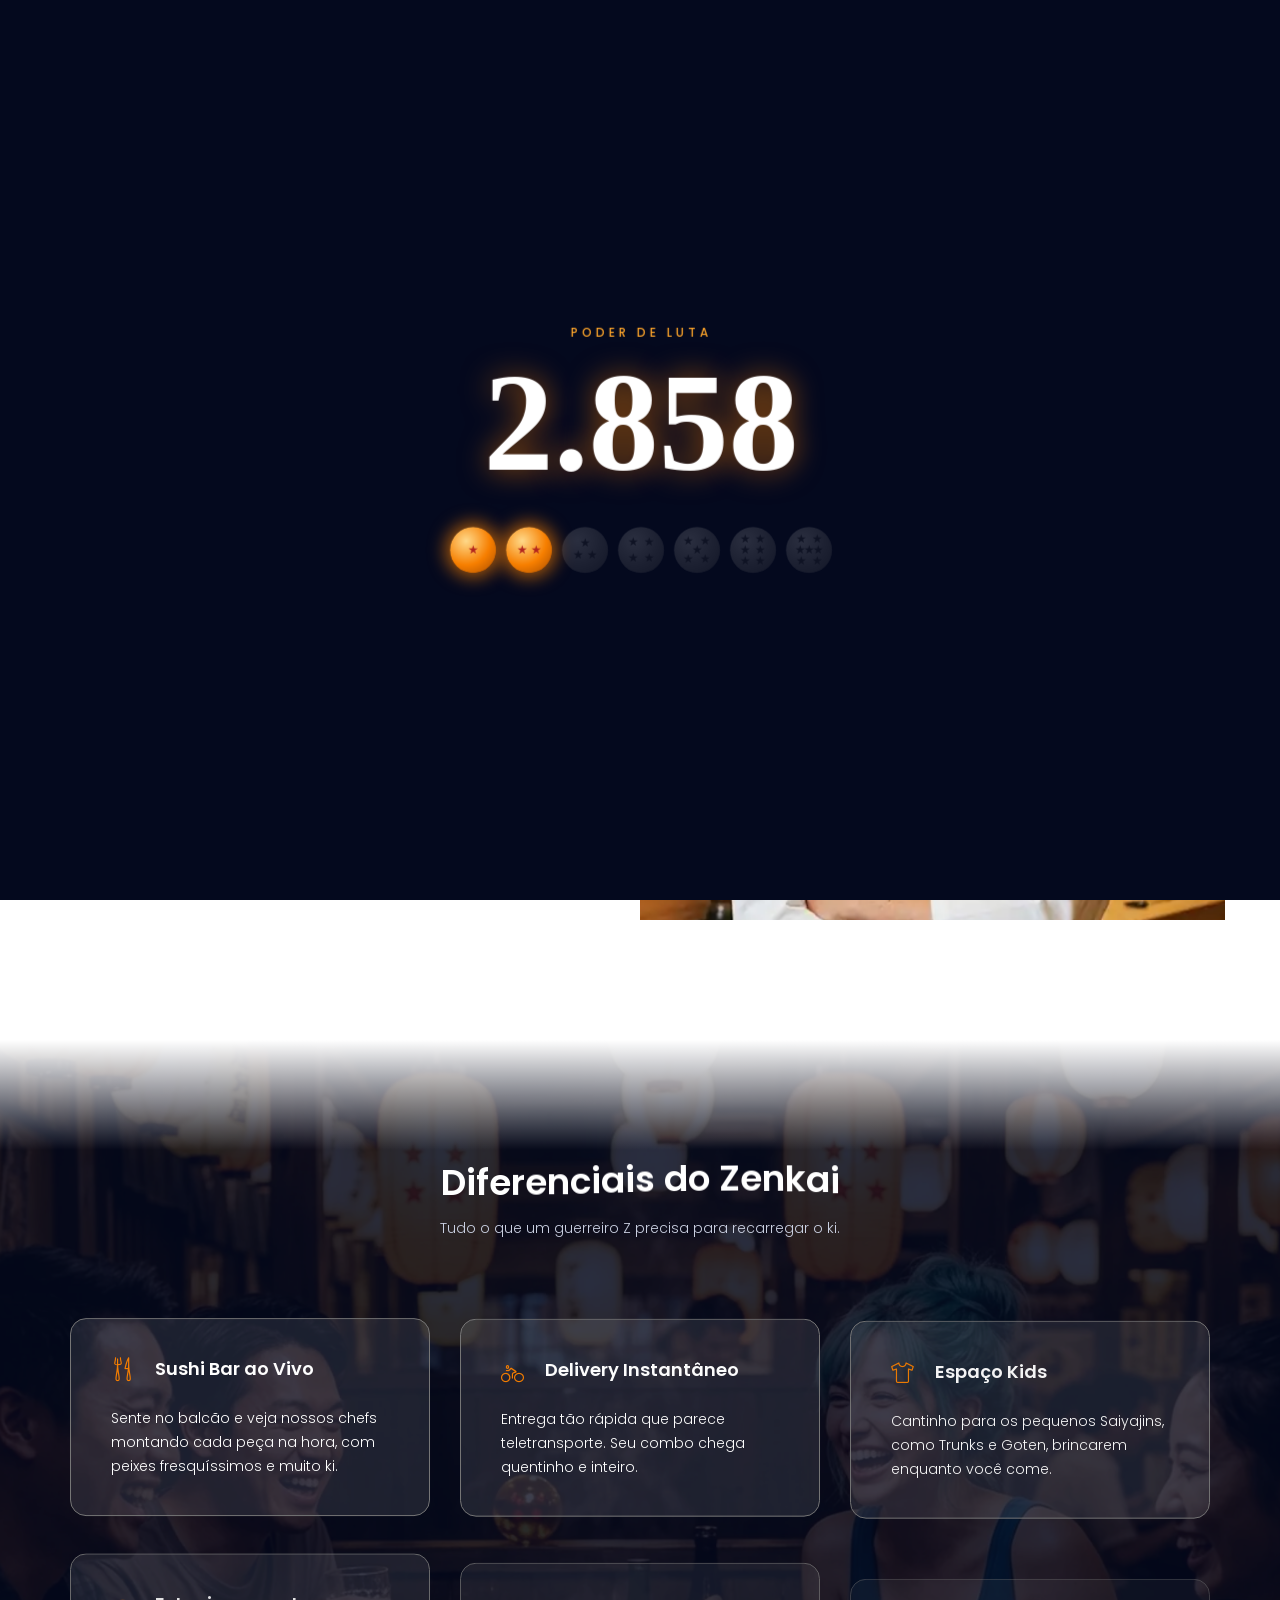
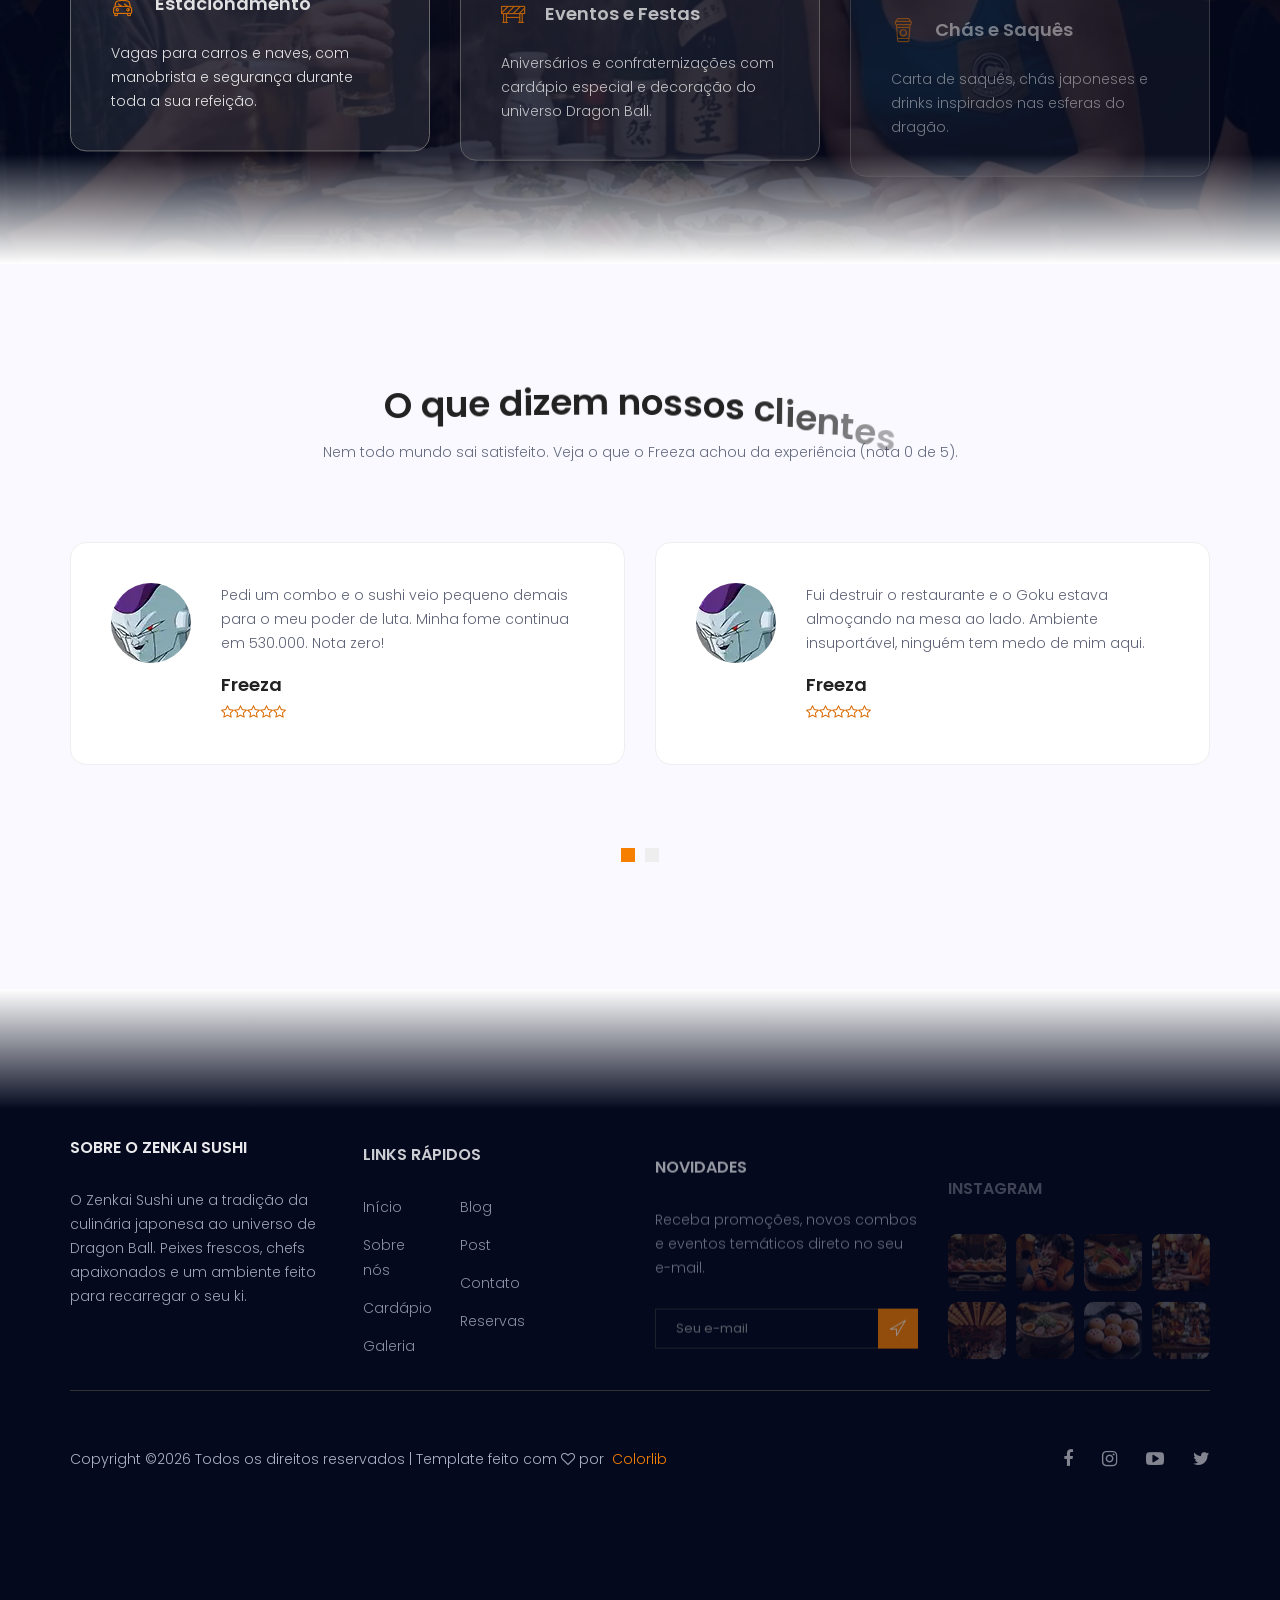
==== commit 2d4e4bdd: "Auditoria de acessibilidade, SEO e celular, e ajustes para o briefing da AP2" ====
--- a/about.html
+++ b/about.html
@@ -6,13 +6,24 @@
         <meta name="viewport" content="width=device-width, initial-scale=1, shrink-to-fit=no">
         <link rel="icon" href="image/favicon.png" type="image/png">
         <title>Sobre o Zenkai Sushi | Restaurante Japonês Temático</title>
-    <meta name="description" content="Conheça a história, a missão e a equipe do Zenkai Sushi, restaurante japonês temático de Dragon Ball.">
+    <meta name="description" content="Conheça a história do Zenkai Sushi, restaurante japonês temático de Dragon Ball em Shibuya: o chef Kuririn, a missão da casa e o ambiente de izakaya.">
+    <link rel="canonical" href="https://jpedroferreira07.github.io/DSGN-AP2-2026-2/about.html">
+    <meta property="og:url" content="https://jpedroferreira07.github.io/DSGN-AP2-2026-2/about.html">
+    <meta property="og:image" content="https://jpedroferreira07.github.io/DSGN-AP2-2026-2/imagensOtimizadas/restaurante-japones-tematico-zenkai-sushi.webp">
+    <meta property="og:image:alt" content="Fachada do Zenkai Sushi, restaurante japonês temático de Dragon Ball em Shibuya">
+    <meta name="twitter:card" content="summary_large_image">
+    <meta name="twitter:title" content="Sobre o Zenkai Sushi | Restaurante Japonês Temático">
+    <meta name="twitter:description" content="Conheça a história do Zenkai Sushi, restaurante japonês temático de Dragon Ball em Shibuya: o chef Kuririn, a missão da casa e o ambiente de izakaya.">
+    <meta name="twitter:image" content="https://jpedroferreira07.github.io/DSGN-AP2-2026-2/imagensOtimizadas/restaurante-japones-tematico-zenkai-sushi.webp">
+    <meta name="theme-color" content="#04091e">
     <meta property="og:title" content="Sobre o Zenkai Sushi | Restaurante Japonês Temático">
-    <meta property="og:description" content="Conheça a história, a missão e a equipe do Zenkai Sushi, restaurante japonês temático de Dragon Ball.">
+    <meta property="og:description" content="Conheça a história do Zenkai Sushi, restaurante japonês temático de Dragon Ball em Shibuya: o chef Kuririn, a missão da casa e o ambiente de izakaya.">
     <meta property="og:type" content="website">
     <meta property="og:locale" content="pt_BR">
     <meta property="og:site_name" content="Zenkai Sushi">
-        <!-- Bootstrap CSS -->
+        <link rel="preconnect" href="https://fonts.googleapis.com">
+    <link rel="preconnect" href="https://fonts.gstatic.com" crossorigin>
+    <!-- Bootstrap CSS -->
         <link rel="stylesheet" href="css/bootstrap.css">
         <link rel="stylesheet" href="vendors/linericon/style.css">
         <link rel="stylesheet" href="css/font-awesome.min.css">
@@ -28,6 +39,7 @@
 <script>try{var s=sessionStorage,r=matchMedia("(prefers-reduced-motion: reduce)").matches,n=performance.getEntriesByType("navigation")[0],rl=!!(n&&n.type==="reload");if(!r&&(!s.getItem("zk-pre")||s.getItem("zk-nav")||rl||/[?&]preloader=1\b/.test(location.search))){document.documentElement.classList.add("zk-loading")}}catch(e){}</script>
     </head>
     <body>
+    <a class="zk-skip" href="#conteudo">Ir para o conteúdo</a>
         <!--================Header Area =================-->
         <header class="header_area">
             <div class="container">
@@ -59,6 +71,7 @@
                 </nav>
             </div>
         </header>
+    <main id="conteudo" tabindex="-1">
         <!--================Header Area =================-->
         
         <!--================Breadcrumb Area =================-->
@@ -87,7 +100,7 @@
                         </div>
                     </div>
                     <div class="col-md-6">
-                        <img class="img-fluid" src="imagensOtimizadas/chef-kuririn-sushiman-zenkai-sushi.webp" alt="Chef Kuririn, sushiman do Zenkai Sushi" title="Chef Kuririn, nosso mestre sushiman" loading="lazy" decoding="async">
+                        <img width="555" height="450" class="img-fluid" src="imagensOtimizadas/chef-kuririn-sushiman-zenkai-sushi.webp" alt="Chef Kuririn, sushiman do Zenkai Sushi" title="Chef Kuririn, nosso mestre sushiman" loading="lazy" decoding="async">
                     </div>
                 </div>
             </div>
@@ -106,37 +119,37 @@
                 <div class="row mb_30">
                     <div class="col-lg-4 col-md-6">
                         <div class="facilities_item">
-                            <h4 class="sec_h4"><i class="lnr lnr-dinner"></i>Sushi Bar ao Vivo</h4>
+                            <h3 class="sec_h4"><i class="lnr lnr-dinner"></i>Sushi Bar ao Vivo</h3>
                             <p>Sente no balcão e veja nossos chefs montando cada peça na hora, com peixes fresquíssimos e muito ki.</p>
                         </div>
                     </div>
                     <div class="col-lg-4 col-md-6">
                         <div class="facilities_item">
-                            <h4 class="sec_h4"><i class="lnr lnr-bicycle"></i>Delivery Instantâneo</h4>
+                            <h3 class="sec_h4"><i class="lnr lnr-bicycle"></i>Delivery Instantâneo</h3>
                             <p>Entrega tão rápida que parece teletransporte. Seu combo chega quentinho e inteiro.</p>
                         </div>
                     </div>
                     <div class="col-lg-4 col-md-6">
                         <div class="facilities_item">
-                            <h4 class="sec_h4"><i class="lnr lnr-shirt"></i>Espaço Kids</h4>
+                            <h3 class="sec_h4"><i class="lnr lnr-shirt"></i>Espaço Kids</h3>
                             <p>Cantinho para os pequenos Saiyajins, como Trunks e Goten, brincarem enquanto você come.</p>
                         </div>
                     </div>
                     <div class="col-lg-4 col-md-6">
                         <div class="facilities_item">
-                            <h4 class="sec_h4"><i class="lnr lnr-car"></i>Estacionamento</h4>
+                            <h3 class="sec_h4"><i class="lnr lnr-car"></i>Estacionamento</h3>
                             <p>Vagas para carros e naves, com manobrista e segurança durante toda a sua refeição.</p>
                         </div>
                     </div>
                     <div class="col-lg-4 col-md-6">
                         <div class="facilities_item">
-                            <h4 class="sec_h4"><i class="lnr lnr-construction"></i>Eventos e Festas</h4>
+                            <h3 class="sec_h4"><i class="lnr lnr-construction"></i>Eventos e Festas</h3>
                             <p>Aniversários e confraternizações com cardápio especial e decoração do universo Dragon Ball.</p>
                         </div>
                     </div>
                     <div class="col-lg-4 col-md-6">
                         <div class="facilities_item">
-                            <h4 class="sec_h4"><i class="lnr lnr-coffee-cup"></i>Chás e Saquês</h4>
+                            <h3 class="sec_h4"><i class="lnr lnr-coffee-cup"></i>Chás e Saquês</h3>
                             <p>Carta de saquês, chás japoneses e drinks inspirados nas esferas do dragão.</p>
                         </div>
                     </div>
@@ -154,59 +167,35 @@
                 </div>
                 <div class="testimonial_slider owl-carousel">
                     <div class="media testimonial_item">
-                        <img class="rounded-circle" src="imagensOtimizadas/cliente-avaliacao-depoimento-zenkai-sushi.webp" alt="Freeza reclamando do tamanho do sushi no Zenkai Sushi" title="Freeza reclama do sushi pequeno" loading="lazy" decoding="async">
+                        <img width="80" height="80" class="rounded-circle" src="imagensOtimizadas/cliente-avaliacao-depoimento-zenkai-sushi.webp" alt="Freeza reclamando do tamanho do sushi no Zenkai Sushi" title="Freeza reclama do sushi pequeno" loading="lazy" decoding="async">
                         <div class="media-body">
                             <p>Pedi um combo e o sushi veio pequeno demais para o meu poder de luta. Minha fome continua em 530.000. Nota zero!</p>
-                            <a href="#"><h4 class="sec_h4">Freeza</h4></a>
-                            <div class="star">
-<a href="#"><i class="fa fa-star-o"></i></a>
-<a href="#"><i class="fa fa-star-o"></i></a>
-<a href="#"><i class="fa fa-star-o"></i></a>
-<a href="#"><i class="fa fa-star-o"></i></a>
-<a href="#"><i class="fa fa-star-o"></i></a>
-</div>
+                            <h3 class="sec_h4">Freeza</h3>
+                            <div class="star" role="img" aria-label="Nota 0 de 5"><i class="fa fa-star-o" aria-hidden="true"></i><i class="fa fa-star-o" aria-hidden="true"></i><i class="fa fa-star-o" aria-hidden="true"></i><i class="fa fa-star-o" aria-hidden="true"></i><i class="fa fa-star-o" aria-hidden="true"></i></div>
                         </div>
                     </div>    
                     <div class="media testimonial_item">
-                        <img class="rounded-circle" src="imagensOtimizadas/cliente-avaliacao-depoimento-zenkai-sushi.webp" alt="Freeza, cliente insatisfeito porque o Goku almoçava na mesa ao lado" title="Freeza e o Goku na mesa ao lado" loading="lazy" decoding="async">
+                        <img width="80" height="80" class="rounded-circle" src="imagensOtimizadas/cliente-avaliacao-depoimento-zenkai-sushi.webp" alt="Freeza, cliente insatisfeito porque o Goku almoçava na mesa ao lado" title="Freeza e o Goku na mesa ao lado" loading="lazy" decoding="async">
                         <div class="media-body">
                             <p>Fui destruir o restaurante e o Goku estava almoçando na mesa ao lado. Ambiente insuportável, ninguém tem medo de mim aqui.</p>
-                            <a href="#"><h4 class="sec_h4">Freeza</h4></a>
-                            <div class="star">
-<a href="#"><i class="fa fa-star-o"></i></a>
-<a href="#"><i class="fa fa-star-o"></i></a>
-<a href="#"><i class="fa fa-star-o"></i></a>
-<a href="#"><i class="fa fa-star-o"></i></a>
-<a href="#"><i class="fa fa-star-o"></i></a>
-</div>
+                            <h3 class="sec_h4">Freeza</h3>
+                            <div class="star" role="img" aria-label="Nota 0 de 5"><i class="fa fa-star-o" aria-hidden="true"></i><i class="fa fa-star-o" aria-hidden="true"></i><i class="fa fa-star-o" aria-hidden="true"></i><i class="fa fa-star-o" aria-hidden="true"></i><i class="fa fa-star-o" aria-hidden="true"></i></div>
                         </div>
                     </div>
                     <div class="media testimonial_item">
-                        <img class="rounded-circle" src="imagensOtimizadas/cliente-avaliacao-depoimento-zenkai-sushi.webp" alt="Freeza reclamando da espera pelo temaki no Zenkai Sushi" title="Freeza reclama da espera pelo temaki" loading="lazy" decoding="async">
+                        <img width="80" height="80" class="rounded-circle" src="imagensOtimizadas/cliente-avaliacao-depoimento-zenkai-sushi.webp" alt="Freeza reclamando da espera pelo temaki no Zenkai Sushi" title="Freeza reclama da espera pelo temaki" loading="lazy" decoding="async">
                         <div class="media-body">
                             <p>Esperei 5 minutos pelo meu temaki. Já destruí planetas por menos do que isso. Péssimo atendimento!</p>
-                            <a href="#"><h4 class="sec_h4">Freeza</h4></a>
-                            <div class="star">
-<a href="#"><i class="fa fa-star-o"></i></a>
-<a href="#"><i class="fa fa-star-o"></i></a>
-<a href="#"><i class="fa fa-star-o"></i></a>
-<a href="#"><i class="fa fa-star-o"></i></a>
-<a href="#"><i class="fa fa-star-o"></i></a>
-</div>
+                            <h3 class="sec_h4">Freeza</h3>
+                            <div class="star" role="img" aria-label="Nota 0 de 5"><i class="fa fa-star-o" aria-hidden="true"></i><i class="fa fa-star-o" aria-hidden="true"></i><i class="fa fa-star-o" aria-hidden="true"></i><i class="fa fa-star-o" aria-hidden="true"></i><i class="fa fa-star-o" aria-hidden="true"></i></div>
                         </div>
                     </div>    
                     <div class="media testimonial_item">
-                        <img class="rounded-circle" src="imagensOtimizadas/cliente-avaliacao-depoimento-zenkai-sushi.webp" alt="Freeza reclamando do chá morno e do saquê do Piccolo" title="Freeza reclama do chá e do saquê" loading="lazy" decoding="async">
+                        <img width="80" height="80" class="rounded-circle" src="imagensOtimizadas/cliente-avaliacao-depoimento-zenkai-sushi.webp" alt="Freeza reclamando do chá morno e do saquê do Piccolo" title="Freeza reclama do chá e do saquê" loading="lazy" decoding="async">
                         <div class="media-body">
                             <p>O chá do Piccolo estava morno e o saquê não tinha nem 1% do meu poder. Jamais voltarei... talvez volte só para reclamar de novo.</p>
-                            <a href="#"><h4 class="sec_h4">Freeza</h4></a>
-                            <div class="star">
-<a href="#"><i class="fa fa-star-o"></i></a>
-<a href="#"><i class="fa fa-star-o"></i></a>
-<a href="#"><i class="fa fa-star-o"></i></a>
-<a href="#"><i class="fa fa-star-o"></i></a>
-<a href="#"><i class="fa fa-star-o"></i></a>
-</div>
+                            <h3 class="sec_h4">Freeza</h3>
+                            <div class="star" role="img" aria-label="Nota 0 de 5"><i class="fa fa-star-o" aria-hidden="true"></i><i class="fa fa-star-o" aria-hidden="true"></i><i class="fa fa-star-o" aria-hidden="true"></i><i class="fa fa-star-o" aria-hidden="true"></i><i class="fa fa-star-o" aria-hidden="true"></i></div>
                         </div>
                     </div>
                 </div>
@@ -214,19 +203,20 @@
         </section>
         <!--================ Testimonial Area  =================-->
         
-        <!--================ start footer Area  =================-->	
+        <!--================ start footer Area  =================-->
+    </main>	
         <footer class="footer-area section_gap">
             <div class="container">
                 <div class="row">
                     <div class="col-lg-3  col-md-6 col-sm-6">
                         <div class="single-footer-widget">
-                            <h6 class="footer_title">Sobre o Zenkai Sushi</h6>
+                            <h2 class="footer_title">Sobre o Zenkai Sushi</h2>
                             <p>O Zenkai Sushi une a tradição da culinária japonesa ao universo de Dragon Ball. Peixes frescos, chefs apaixonados e um ambiente feito para recarregar o seu ki.</p>
                         </div>
                     </div>
                     <div class="col-lg-3 col-md-6 col-sm-6">
                         <div class="single-footer-widget">
-                            <h6 class="footer_title">Links Rápidos</h6>
+                            <h2 class="footer_title">Links Rápidos</h2>
                             <div class="row">
                                 <div class="col-4">
                                     <ul class="list_style">
@@ -249,13 +239,13 @@
                     </div>							
                     <div class="col-lg-3 col-md-6 col-sm-6">
                         <div class="single-footer-widget">
-                            <h6 class="footer_title">Novidades</h6>
+                            <h2 class="footer_title">Novidades</h2>
                             <p>Receba promoções, novos combos e eventos temáticos direto no seu e-mail.</p>		
                             <div id="mc_embed_signup">
                                 <form class="subscribe_form relative" data-zk-form="newsletter">
                                     <div class="input-group d-flex flex-row">
-                                        <input name="EMAIL" placeholder="Seu e-mail" onfocus="this.placeholder = ''" onblur="this.placeholder = 'Seu e-mail'" required="" type="email">
-                                        <button class="btn sub-btn"><span class="lnr lnr-location"></span></button>		
+                                        <input name="EMAIL" aria-label="Seu e-mail" autocomplete="email" placeholder="Seu e-mail" onfocus="this.placeholder = ''" onblur="this.placeholder = 'Seu e-mail'" required="" type="email">
+                                        <button type="submit" class="btn sub-btn" aria-label="Assinar a newsletter"><span class="lnr lnr-location"></span></button>		
                                     </div>									
                                     <div class="mt-10 info"></div>
                                 </form>
@@ -264,16 +254,16 @@
                     </div>
                     <div class="col-lg-3 col-md-6 col-sm-6">
                         <div class="single-footer-widget instafeed">
-                            <h6 class="footer_title">Instagram</h6>
+                            <h2 class="footer_title">Instagram</h2>
                             <ul class="list_style instafeed d-flex flex-wrap">
-                                <li><img src="imagensOtimizadas/instagram-sushi-variado-zenkai-sushi.webp" alt="Prato de sushi variado do Zenkai Sushi" title="Prato de sushi variado do Zenkai Sushi" loading="lazy" decoding="async"></li>
-                                <li><img src="imagensOtimizadas/instagram-combo-temaki-zenkai-sushi.webp" alt="Combo de temaki do Zenkai Sushi" title="Combo de temaki do Zenkai Sushi" loading="lazy" decoding="async"></li>
-                                <li><img src="imagensOtimizadas/instagram-sashimi-fresco-zenkai-sushi.webp" alt="Sashimi fresco servido no Zenkai Sushi" title="Sashimi fresco servido no Zenkai Sushi" loading="lazy" decoding="async"></li>
-                                <li><img src="imagensOtimizadas/instagram-chef-preparando-sushi-zenkai-sushi.webp" alt="Chef preparando sushi no balcão" title="Chef preparando sushi no balcão" loading="lazy" decoding="async"></li>
-                                <li><img src="imagensOtimizadas/instagram-ambiente-tematico-zenkai-sushi.webp" alt="Ambiente temático Dragon Ball do restaurante" title="Ambiente temático Dragon Ball do restaurante" loading="lazy" decoding="async"></li>
-                                <li><img src="imagensOtimizadas/instagram-ramen-quentinho-zenkai-sushi.webp" alt="Ramen quentinho do Zenkai Sushi" title="Ramen quentinho do Zenkai Sushi" loading="lazy" decoding="async"></li>
-                                <li><img src="imagensOtimizadas/instagram-sobremesa-japonesa-zenkai-sushi.webp" alt="Sobremesa japonesa do Zenkai Sushi" title="Sobremesa japonesa do Zenkai Sushi" loading="lazy" decoding="async"></li>
-                                <li><img src="imagensOtimizadas/instagram-saque-cha-japones-zenkai-sushi.webp" alt="Saquê e chá japonês do Zenkai Sushi" title="Saquê e chá japonês do Zenkai Sushi" loading="lazy" decoding="async"></li>
+                                <li><img width="58" height="58" src="imagensOtimizadas/instagram-sushi-variado-zenkai-sushi.webp" alt="Prato de sushi variado do Zenkai Sushi" title="Prato de sushi variado do Zenkai Sushi" loading="lazy" decoding="async"></li>
+                                <li><img width="58" height="58" src="imagensOtimizadas/instagram-combo-temaki-zenkai-sushi.webp" alt="Combo de temaki do Zenkai Sushi" title="Combo de temaki do Zenkai Sushi" loading="lazy" decoding="async"></li>
+                                <li><img width="58" height="58" src="imagensOtimizadas/instagram-sashimi-fresco-zenkai-sushi.webp" alt="Sashimi fresco servido no Zenkai Sushi" title="Sashimi fresco servido no Zenkai Sushi" loading="lazy" decoding="async"></li>
+                                <li><img width="58" height="58" src="imagensOtimizadas/instagram-chef-preparando-sushi-zenkai-sushi.webp" alt="Chef preparando sushi no balcão" title="Chef preparando sushi no balcão" loading="lazy" decoding="async"></li>
+                                <li><img width="58" height="58" src="imagensOtimizadas/instagram-ambiente-tematico-zenkai-sushi.webp" alt="Ambiente temático Dragon Ball do restaurante" title="Ambiente temático Dragon Ball do restaurante" loading="lazy" decoding="async"></li>
+                                <li><img width="58" height="58" src="imagensOtimizadas/instagram-ramen-quentinho-zenkai-sushi.webp" alt="Ramen quentinho do Zenkai Sushi" title="Ramen quentinho do Zenkai Sushi" loading="lazy" decoding="async"></li>
+                                <li><img width="58" height="58" src="imagensOtimizadas/instagram-sobremesa-japonesa-zenkai-sushi.webp" alt="Sobremesa japonesa do Zenkai Sushi" title="Sobremesa japonesa do Zenkai Sushi" loading="lazy" decoding="async"></li>
+                                <li><img width="58" height="58" src="imagensOtimizadas/instagram-saque-cha-japones-zenkai-sushi.webp" alt="Saquê e chá japonês do Zenkai Sushi" title="Saquê e chá japonês do Zenkai Sushi" loading="lazy" decoding="async"></li>
                             </ul>
                         </div>
                     </div>						
@@ -281,13 +271,13 @@
                 <div class="border_line"></div>
                 <div class="row footer-bottom d-flex justify-content-between align-items-center">
                     <p class="col-lg-8 col-sm-12 footer-text m-0"><!-- Link back to Colorlib can't be removed. Template is licensed under CC BY 3.0. -->
-Copyright &copy;<script>document.write(new Date().getFullYear());</script> Todos os direitos reservados | Template feito com <i class="fa fa-heart-o" aria-hidden="true"></i> por <a href="https://colorlib.com" target="_blank">Colorlib</a>
+Copyright &copy;<script>document.write(new Date().getFullYear());</script> Todos os direitos reservados | Template feito com <i class="fa fa-heart-o" aria-hidden="true"></i> por <a href="https://colorlib.com" target="_blank" rel="noopener noreferrer">Colorlib</a>
 <!-- Link back to Colorlib can't be removed. Template is licensed under CC BY 3.0. --></p>
                     <div class="col-lg-4 col-sm-12 footer-social">
-                        <a href="#" title="Facebook do Zenkai Sushi"><i class="fa fa-facebook"></i></a>
-<a href="#" title="Instagram do Zenkai Sushi"><i class="fa fa-instagram"></i></a>
-<a href="#" title="Canal do Zenkai Sushi no YouTube"><i class="fa fa-youtube-play"></i></a>
-<a href="#" title="Twitter do Zenkai Sushi"><i class="fa fa-twitter"></i></a>
+                        <a href="#" title="Facebook do Zenkai Sushi" aria-label="Facebook do Zenkai Sushi"><i class="fa fa-facebook"></i></a>
+<a href="#" title="Instagram do Zenkai Sushi" aria-label="Instagram do Zenkai Sushi"><i class="fa fa-instagram"></i></a>
+<a href="#" title="Canal do Zenkai Sushi no YouTube" aria-label="Canal do Zenkai Sushi no YouTube"><i class="fa fa-youtube-play"></i></a>
+<a href="#" title="Twitter do Zenkai Sushi" aria-label="Twitter do Zenkai Sushi"><i class="fa fa-twitter"></i></a>
                     </div>
                 </div>
             </div>
--- a/css/style.css
+++ b/css/style.css
@@ -89,7 +89,7 @@
   font-size: 14px;
   font-family: "Poppins", sans-serif;
   font-weight: 300;
-  color: #777777;
+  color: #666d80;
 }
 
 section {
@@ -150,7 +150,7 @@
 .section_title p {
   font-size: 14px;
   line-height: 30px;
-  color: #777777;
+  color: #666d80;
   margin-bottom: 0px;
 }
 
@@ -359,7 +359,7 @@
 
 .navbar .menu_nav .nav-item:hover .nav-link,
 .navbar .menu_nav .nav-item.active .nav-link {
-  color: #52c5fd;
+  color: #b35400;
 }
 
 .navbar .menu_nav .nav-item.submenu {
@@ -446,7 +446,7 @@
 
 .navbar .menu_nav .nav-item.submenu ul .nav-item:hover .nav-link {
   background: #f0f0f0;
-  color: #52c5fd;
+  color: #b35400;
 }
 
 @media (min-width: 992px) {
@@ -608,27 +608,27 @@
   font-size: 13px;
   line-height: 38px;
   padding: 0px 20px;
-  color: #777777;
+  color: #666d80;
   z-index: 0;
 }
 
 .book_tabel_item .form-group .input-group .form-control.placeholder {
-  color: #777777;
+  color: #666d80;
 }
 
 .book_tabel_item .form-group .input-group .form-control:-moz-placeholder {
-  color: #777777;
+  color: #666d80;
 }
 
 .book_tabel_item .form-group .input-group .form-control::-moz-placeholder {
-  color: #777777;
+  color: #666d80;
 }
 
 .book_tabel_item
   .form-group
   .input-group
   .form-control::-webkit-input-placeholder {
-  color: #777777;
+  color: #666d80;
 }
 
 .book_tabel_item .form-group .input-group .form-control:focus {
@@ -647,7 +647,7 @@
   -webkit-transform: translateY(-50%);
   -ms-transform: translateY(-50%);
   transform: translateY(-50%);
-  color: #777777;
+  color: #666d80;
   z-index: 2;
 }
 
@@ -662,14 +662,14 @@
   font-size: 13px;
   line-height: 40px;
   height: 40px;
-  color: #777;
+  color: #666d80;
 }
 
 .book_tabel_item .nice-select:after {
   content: "\e874";
   font-family: "Linearicons-Free";
   font-size: 13px;
-  color: #777777;
+  color: #666d80;
   border: 0px;
   top: 0;
   margin-top: 0px;
@@ -816,7 +816,7 @@
 .accomodation_item h5 {
   font-size: 24px;
   line-height: 28px;
-  color: #52c5fd;
+  color: #b35400;
   font-weight: 600;
   margin-bottom: 0px;
 }
@@ -958,7 +958,7 @@
 }
 
 .testimonial_slider .testimonial_item p {
-  color: #8c8d9e;
+  color: #5f6376;
   font-size: 14px;
   line-height: 24px;
   margin-bottom: 0px;
@@ -973,7 +973,7 @@
 }
 
 .testimonial_slider .testimonial_item .sec_h4:hover {
-  color: #52c5fd;
+  color: #b35400;
 }
 
 .testimonial_slider .testimonial_item .star a {
@@ -1031,7 +1031,7 @@
 }
 
 .single-recent-blog-post .details .sec_h4:hover {
-  color: #52c5fd;
+  color: #b35400;
 }
 
 .single-recent-blog-post .date {
@@ -1153,14 +1153,14 @@
 }
 
 .blog_info .post_tag a:hover {
-  color: #52c5fd;
+  color: #b35400;
 }
 
 .blog_info .blog_meta li a {
   font:
     300 14px/20px "Poppins",
     sans-serif;
-  color: #777777;
+  color: #666d80;
   vertical-align: middle;
   padding-bottom: 12px;
   display: inline-block;
@@ -1176,7 +1176,7 @@
 }
 
 .blog_info .blog_meta li a:hover {
-  color: #52c5fd;
+  color: #b35400;
 }
 
 .blog_post img {
@@ -1198,7 +1198,7 @@
 }
 
 .blog_details h2:hover {
-  color: #52c5fd;
+  color: #b35400;
 }
 
 .blog_details p {
@@ -1319,7 +1319,7 @@
 }
 
 .blog_right_sidebar .author_widget .social_icon a:hover {
-  color: #52c5fd;
+  color: #b35400;
 }
 
 .blog_right_sidebar .popular_post_widget .post_item .media-body {
@@ -1342,7 +1342,7 @@
 }
 
 .blog_right_sidebar .popular_post_widget .post_item .media-body h3:hover {
-  color: #52c5fd;
+  color: #b35400;
 }
 
 .blog_right_sidebar .popular_post_widget .post_item .media-body p {
@@ -1366,7 +1366,7 @@
 .blog_right_sidebar .post_category_widget .cat-list li a {
   font-size: 14px;
   line-height: 20px;
-  color: #777;
+  color: #666d80;
 }
 
 .blog_right_sidebar .post_category_widget .cat-list li a p {
@@ -1382,7 +1382,7 @@
 }
 
 .blog_right_sidebar .post_category_widget .cat-list li:hover a {
-  color: #52c5fd;
+  color: #b35400;
 }
 
 .blog_right_sidebar .newsletter_widget {
@@ -1579,7 +1579,7 @@
   box-shadow: -20.84px 21.58px 30px 0px rgba(176, 176, 176, 0.1);
   font-size: 14px;
   line-height: 24px;
-  color: #777;
+  color: #666d80;
   font-style: italic;
 }
 
@@ -1752,7 +1752,7 @@
 }
 
 .comments-area .comment {
-  color: #777777;
+  color: #666d80;
   margin-bottom: 0px;
 }
 
@@ -1819,7 +1819,7 @@
   border-radius: 0px;
   width: 100%;
   font-size: 14px;
-  color: #777777;
+  color: #666d80;
   border: 1px solid transparent;
 }
 
@@ -1836,25 +1836,25 @@
 .comment-form ::-webkit-input-placeholder {
   /* Chrome/Opera/Safari */
   font-size: 13px;
-  color: #777;
+  color: #666d80;
 }
 
 .comment-form ::-moz-placeholder {
   /* Firefox 19+ */
   font-size: 13px;
-  color: #777;
+  color: #666d80;
 }
 
 .comment-form :-ms-input-placeholder {
   /* IE 10+ */
   font-size: 13px;
-  color: #777;
+  color: #666d80;
 }
 
 .comment-form :-moz-placeholder {
   /* Firefox 18- */
   font-size: 13px;
-  color: #777;
+  color: #666d80;
 }
 
 .comment-form .primary-btn {
@@ -2158,7 +2158,7 @@
 .primary-border {
   background: transparent;
   border: 1px solid #52c5fd;
-  color: #52c5fd;
+  color: #b35400;
 }
 
 .primary-border:before {
@@ -2411,7 +2411,7 @@
 .typography h4,
 .typography h5,
 .typography h6 {
-  color: #777777;
+  color: #666d80;
 }
 
 .button-area {
@@ -2840,7 +2840,7 @@
 
 .ordered-list li span {
   font-weight: 300;
-  color: #777777;
+  color: #666d80;
 }
 
 .ordered-list-alpha li {
@@ -2853,7 +2853,7 @@
 
 .ordered-list-alpha li span {
   font-weight: 300;
-  color: #777777;
+  color: #666d80;
 }
 
 .ordered-list-roman li {
@@ -2866,7 +2866,7 @@
 
 .ordered-list-roman li span {
   font-weight: 300;
-  color: #777777;
+  color: #666d80;
 }
 
 .single-input {
@@ -3532,7 +3532,7 @@
 .single-footer-widget ul li a {
   line-height: 25px;
   display: inline-block;
-  color: #777;
+  color: #666d80;
   -webkit-transition: all 0.3s linear;
   -o-transition: all 0.3s linear;
   transition: all 0.3s linear;
--- a/css/zenkai-intro.css
+++ b/css/zenkai-intro.css
@@ -880,3 +880,454 @@
     line-height: 40px;
   }
 }
+
+/*---------- Cantos arredondados: painel de reserva e botoes ----------*/
+.hotel_booking_table {
+  border-radius: 22px;
+  box-shadow: 0 24px 60px rgba(0, 0, 0, 0.45);
+}
+
+.button_hover {
+  border-radius: 10px;
+}
+
+@media (max-width: 575px) {
+  .hotel_booking_table {
+    border-radius: 16px;
+  }
+}
+
+/*---------- Cantos arredondados no site todo (16px em cards e fotos, 10px em campos e botoes) ----------*/
+/* cards */
+.facilities_item,
+.testimonial_item,
+.single_sidebar_widget,
+.single-sidebar-widget,
+.categories_post,
+.mapBox {
+  border-radius: 16px;
+}
+
+.categories_post,
+.mapBox,
+.mapBox iframe {
+  overflow: hidden;
+}
+
+.single-comment,
+.comment,
+.post_item {
+  border-radius: 12px;
+}
+
+/* fotos */
+.hotel_img,
+.hotel_img img,
+.gallery_img,
+.gallery_img img,
+.categories_post img,
+.about_history_area img.img-fluid,
+.single-recent-blog-post .thumb img,
+.feature-img img,
+.blog_post > img,
+.single-post .col-6 img,
+.mapBox iframe {
+  border-radius: 16px;
+}
+
+.hotel_img,
+.gallery_img {
+  overflow: hidden;
+}
+
+/* campos e botoes */
+.form-control,
+textarea.form-control,
+.contact_form input,
+.contact_form textarea,
+.subscribe_form input,
+.btn,
+.theme_btn,
+.theme_btn_two,
+.white_btn,
+.primary-btn,
+.view_btn,
+.reply-btn,
+.btn-reply,
+.tag_btn,
+.post_tag a,
+.sub-btn,
+.page-item .page-link {
+  border-radius: 10px;
+}
+
+/* cabecalho: a barra branca ganha cantos de baixo arredondados, e o submenu tambem */
+.navbar {
+  border-radius: 0 0 16px 16px;
+}
+
+.header_area.navbar_fixed {
+  border-radius: 0 0 18px 18px;
+}
+
+.navbar .menu_nav .nav-item.submenu ul {
+  border-radius: 12px;
+  overflow: hidden;
+}
+
+@media (max-width: 575px) {
+  .facilities_item,
+  .testimonial_item,
+  .single_sidebar_widget,
+  .hotel_img,
+  .hotel_img img,
+  .gallery_img,
+  .gallery_img img {
+    border-radius: 12px;
+  }
+}
+
+/* newsletter do rodape: campo + botao formam uma peca so, com cantos arredondados nas pontas */
+.subscribe_form {
+  border-radius: 10px;
+  overflow: hidden;
+}
+
+.subscribe_form .form-control,
+.subscribe_form input,
+.subscribe_form .sub-btn,
+.subscribe_form .btn {
+  border-radius: 0;
+}
+
+/* fotos do Instagram no rodape */
+.instafeed li,
+.instafeed img {
+  border-radius: 10px;
+}
+
+.instafeed li {
+  overflow: hidden;
+}
+
+/*---------- Transicoes suaves entre secoes (degrades no lugar de cortes secos) ----------*/
+/* faixa do Kamehameha: sai do escuro do painel de reserva no topo e se dissolve no branco embaixo */
+.zk-kame::before,
+.zk-kame::after {
+  content: "";
+  position: absolute;
+  left: 0;
+  right: 0;
+  pointer-events: none;
+}
+
+.zk-kame::before {
+  top: 0;
+  height: 34%;
+  background: linear-gradient(180deg, #04091e 0%, rgba(4, 9, 30, 0) 100%);
+  z-index: 1;
+}
+
+.zk-kame::after {
+  bottom: -1px;
+  height: calc(42% + 1px);
+  background: linear-gradient(180deg, rgba(255, 255, 255, 0) 0%, rgba(255, 255, 255, 0.85) 70%, #fff 100%);
+  z-index: 2;
+}
+
+/* diferenciais (foto escura): entra do branco do cardapio e sai para o branco do "Sobre nos" */
+.facilities_area > .container {
+  position: relative;
+  z-index: 2;
+}
+
+.facilities_area::before,
+.facilities_area::after {
+  content: "";
+  position: absolute;
+  left: 0;
+  right: 0;
+  height: 110px;
+  pointer-events: none;
+  z-index: 1;
+}
+
+.facilities_area::before {
+  top: 0;
+  background: linear-gradient(180deg, #fff 0%, rgba(255, 255, 255, 0) 100%);
+}
+
+.facilities_area::after {
+  bottom: 0;
+  background: linear-gradient(0deg, #fff 0%, rgba(255, 255, 255, 0) 100%);
+}
+
+/* estatisticas: faixa azul escura com padrao de ondas japonesas (seigaiha) e filetes laranja em cima e embaixo */
+.zk-stats {
+  background-color: #04091e;
+  background-image:
+    radial-gradient(circle at 50% 100%, transparent 0 40%, rgba(255, 166, 43, 0.16) 41% 46%, transparent 47% 56%, rgba(255, 166, 43, 0.12) 57% 62%, transparent 63%),
+    radial-gradient(circle at 50% 100%, transparent 0 40%, rgba(255, 166, 43, 0.16) 41% 46%, transparent 47% 56%, rgba(255, 166, 43, 0.12) 57% 62%, transparent 63%);
+  background-size: 64px 32px;
+  background-position: 0 0, 32px 16px;
+  border-top: 3px solid #f77f00;
+  border-bottom: 3px solid #f77f00;
+}
+
+/* rodape e topo das paginas internas */
+.footer-area {
+  background: linear-gradient(180deg, #fff 0, #04091e 120px);
+}
+
+.breadcrumb_area > .container {
+  position: relative;
+  z-index: 2;
+}
+
+.breadcrumb_area::after {
+  content: "";
+  position: absolute;
+  left: 0;
+  right: 0;
+  bottom: 0;
+  height: 70px;
+  background: linear-gradient(0deg, #fff 0%, rgba(255, 255, 255, 0) 100%);
+  pointer-events: none;
+  z-index: 1;
+}
+
+/*---------- Acessibilidade, usabilidade no celular e contraste ----------*/
+/* link "Ir para o conteudo": escondido ate receber foco pelo teclado */
+.zk-skip {
+  position: fixed;
+  left: 12px;
+  top: -80px;
+  z-index: 100001;
+  padding: 12px 18px;
+  background: #04091e;
+  color: #fff;
+  border-radius: 10px;
+  font: 600 14px/1.2 "Poppins", sans-serif;
+  text-decoration: none;
+  transition: top 0.2s ease;
+}
+
+.zk-skip:focus {
+  top: 12px;
+  outline: 3px solid #f77f00;
+}
+
+#conteudo:focus {
+  outline: none;
+}
+
+/* foco visivel para quem navega pelo teclado */
+a:focus-visible,
+button:focus-visible,
+input:focus-visible,
+select:focus-visible,
+textarea:focus-visible,
+.nice-select:focus-visible,
+[tabindex]:focus-visible {
+  outline: 3px solid #f77f00;
+  outline-offset: 3px;
+}
+
+.footer-area a:focus-visible,
+.zk-kame a:focus-visible {
+  outline-color: #ffa62b;
+}
+
+/* imagens com width/height no HTML mantem a proporcao e nunca passam da coluna */
+img:where([width][height]) {
+  max-width: 100%;
+  height: auto;
+}
+
+.navbar .logo_h img {
+  max-width: none;
+}
+
+/* eyebrow do hero (era um h6 antes do h1) */
+.banner_content .banner_eyebrow {
+  margin: 0 0 8px;
+  padding: 0;
+  font-size: 14px;
+  line-height: 30px;
+  text-transform: uppercase;
+  letter-spacing: 1.4px;
+  font-weight: 400;
+}
+
+/* botoes laranja: texto escuro (o branco dava 2,6:1 de contraste) */
+.theme_btn,
+.theme_btn:hover,
+.button_hover:hover {
+  color: #04091e;
+}
+
+.theme_btn_two,
+.theme_btn_two:hover {
+  color: #fff;
+}
+
+/* precos dos pratos e estrelas das avaliacoes */
+.accomodation_item h5,
+.accomodation_item h5 small {
+  color: #b35400;
+}
+
+.testimonial_slider .testimonial_item .star i {
+  color: #d96a00;
+  font-size: 14px;
+}
+
+/* rodape escuro: cinzas mais claros (o #666d80 do site claro nao serve sobre azul escuro) */
+.footer-area,
+.footer-area p,
+.footer-area li,
+.footer-area a,
+.single-footer-widget ul li a,
+.footer-text,
+.footer-bottom p {
+  color: #a9b1c7;
+}
+
+.footer-area a:hover,
+.footer-area a:focus-visible {
+  color: #ffa62b;
+}
+
+.footer-area .footer_title {
+  color: #fff;
+}
+
+/* alvos de toque maiores no celular (minimo ~44px) */
+@media (max-width: 991px), (pointer: coarse) {
+  .single-footer-widget ul li a,
+  .contact_info .info_item a,
+  .breadcrumb a,
+  .page-cover-tittle + .breadcrumb a {
+    display: inline-block;
+    padding: 10px 4px;
+  }
+
+  .footer-social a {
+    display: inline-flex;
+    align-items: center;
+    justify-content: center;
+    min-width: 44px;
+    min-height: 44px;
+  }
+
+  .tag_btn,
+  .post_tag a {
+    display: inline-block;
+    min-height: 36px;
+    line-height: 36px;
+    padding: 0 16px;
+  }
+
+  .testimonial_slider .owl-dots .owl-dot {
+    margin: 0 8px;
+    padding: 10px;
+    background-clip: content-box;
+    box-sizing: content-box;
+  }
+}
+
+/* subtitulo da secao sobre foto escura e credito do rodape */
+.facilities_area .section_title p {
+  color: #c9cfe0;
+}
+
+.footer-bottom .footer-text a {
+  display: inline-block;
+  padding: 10px 4px;
+}
+
+/* preco do prato: era um h5 (pulava nivel de titulo), agora e um paragrafo com o mesmo visual */
+.accomodation_item .price {
+  font-size: 24px;
+  line-height: 28px;
+  font-weight: 600;
+  margin-bottom: 0;
+  color: #b35400;
+  font-family: "Poppins", sans-serif;
+}
+
+.accomodation_item .price small {
+  font-weight: 300;
+  font-size: 14px;
+}
+
+/* blog: paginacao, botoes laranja e datas com contraste suficiente */
+.page-link {
+  color: #5f6376;
+}
+
+.page-item.active .page-link,
+.page-link:hover {
+  color: #04091e;
+}
+
+.primary-btn,
+.primary-btn:hover {
+  color: #04091e;
+}
+
+.comments-area .date,
+.comments-area .comment-list .single-comment .date,
+.single-post-area .date {
+  color: #5f6376;
+}
+
+@media (max-width: 991px), (pointer: coarse) {
+  .blog_info li a,
+  .cat-list li a,
+  .post_tag a,
+  .blog_right_sidebar .post_category_widget .cat-list a {
+    display: inline-block;
+    padding: 8px 2px;
+  }
+}
+
+.blog-pagination .page-link {
+  color: #5f6376;
+}
+
+.blog-pagination .page-item.active .page-link,
+.blog-pagination .page-link:hover {
+  color: #04091e;
+}
+
+/* titulos dos widgets do blog (fundo laranja): texto escuro; card de categoria clicavel por inteiro */
+.blog_right_sidebar .widget_title {
+  color: #04091e;
+}
+
+.categories_post {
+  position: relative;
+}
+
+.categories_post .categories_text a::after {
+  content: "";
+  position: absolute;
+  inset: 0;
+}
+
+/* datas e linhas de contato eram h6 (pulavam nivel de titulo); agora sao paragrafos com o mesmo visual */
+.single-recent-blog-post p.date {
+  margin: 0 0 8px;
+  font-size: 14px;
+  line-height: 24px;
+  font-weight: 400;
+}
+
+.contact_info .info_item .info_line {
+  margin: 0;
+  font-size: 16px;
+  line-height: 24px;
+  color: #222222;
+  font-weight: 300;
+}
